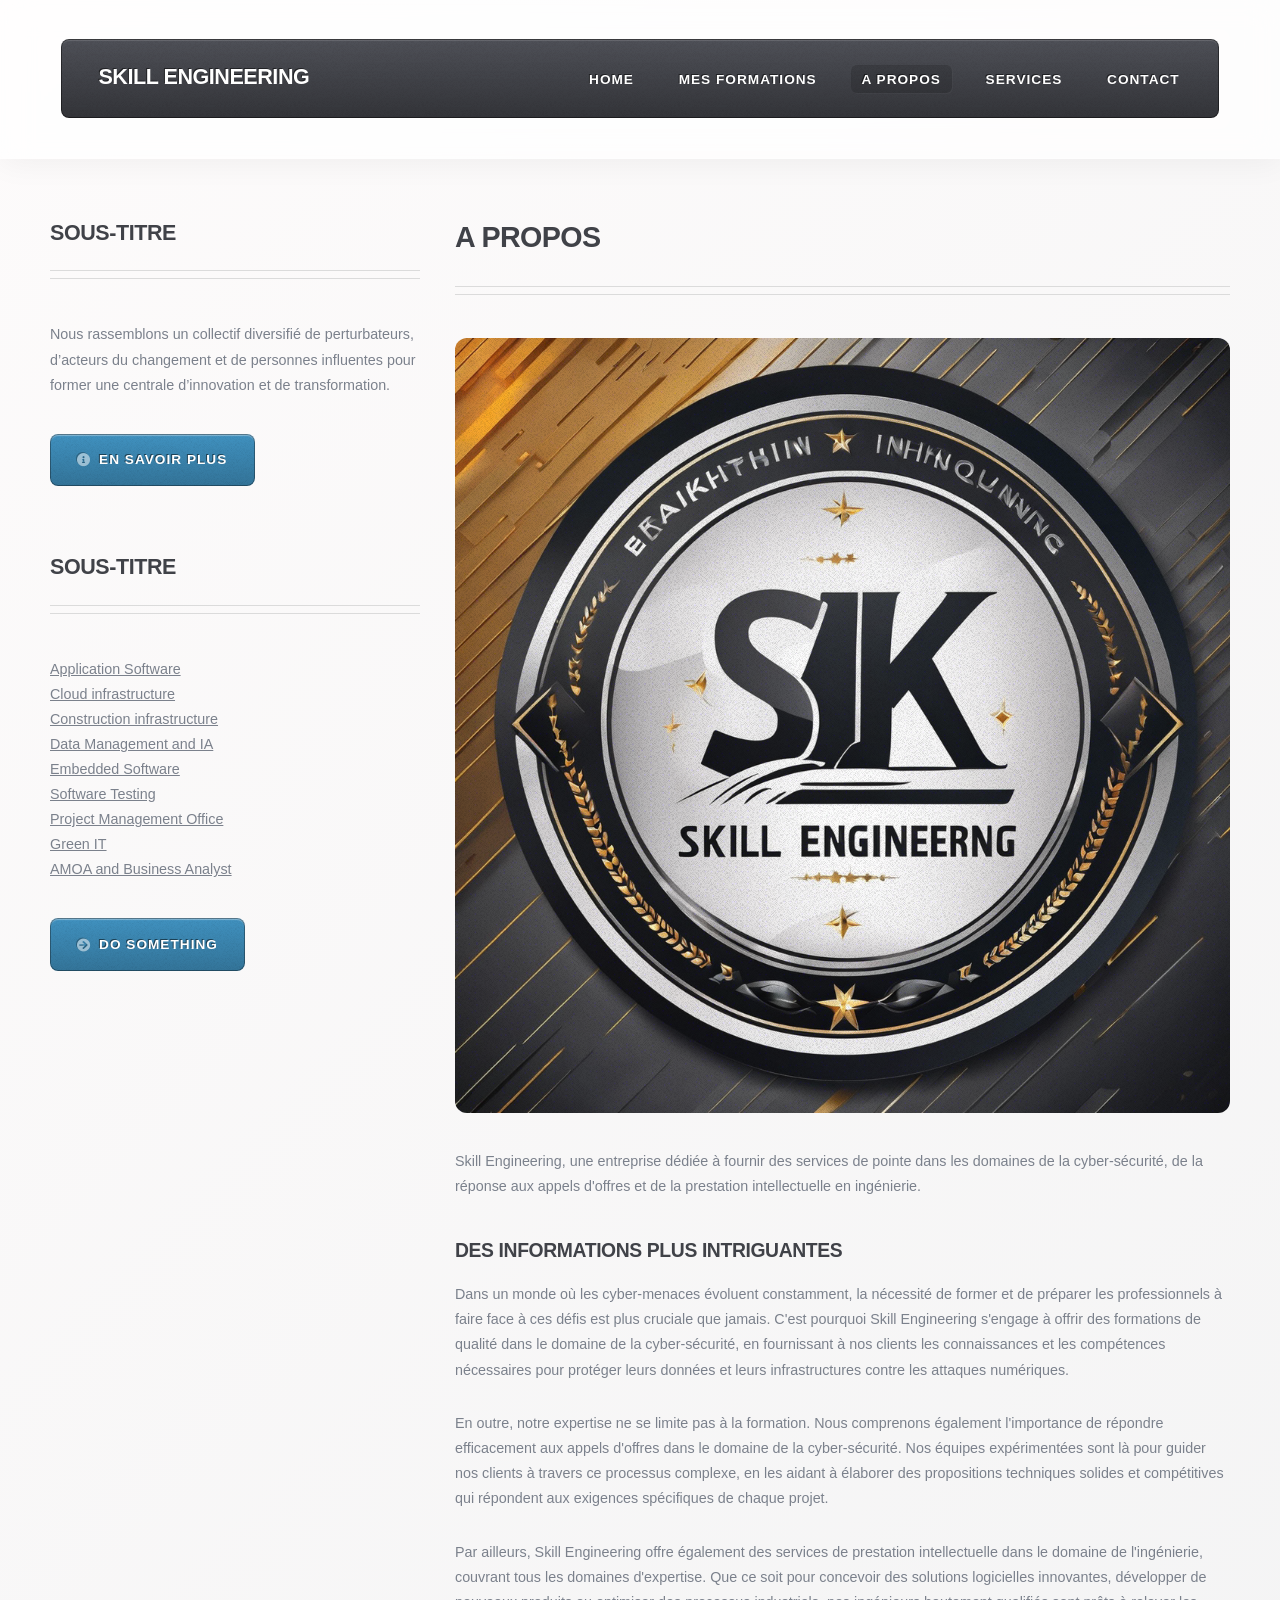
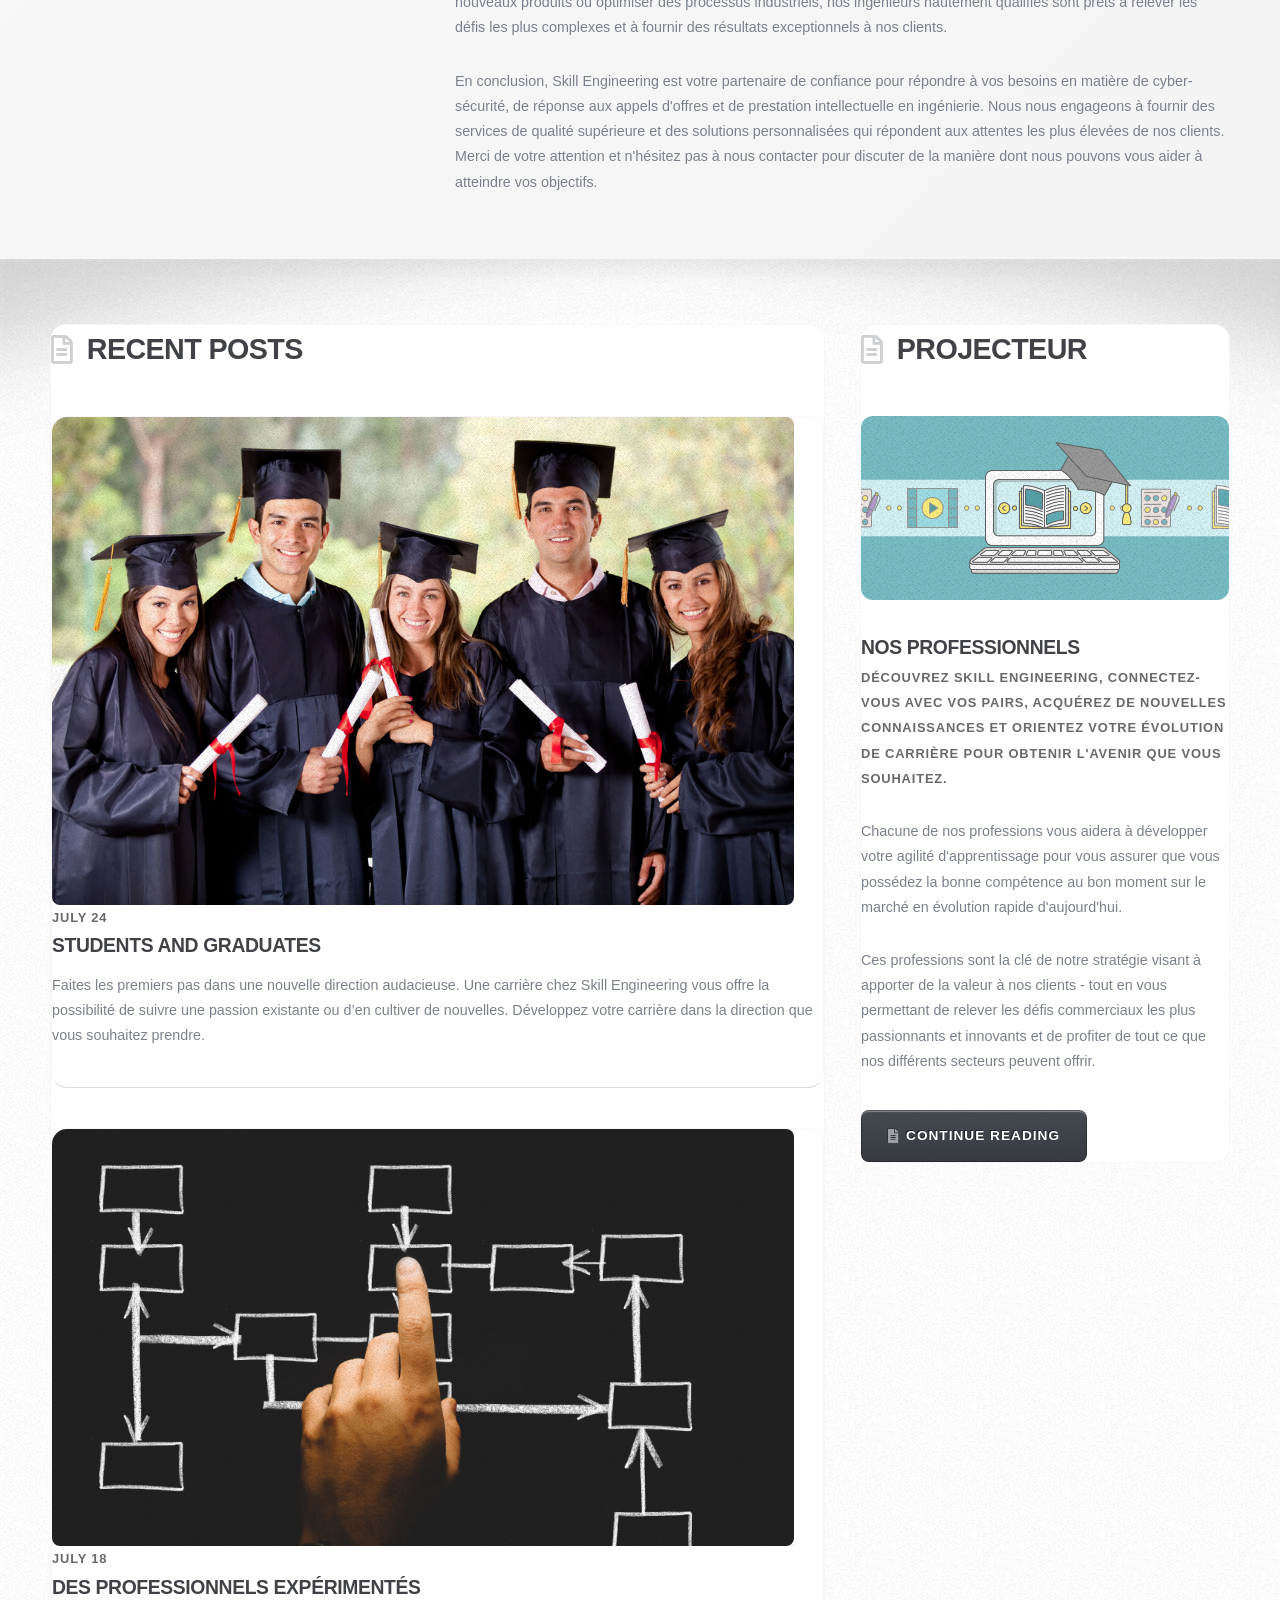
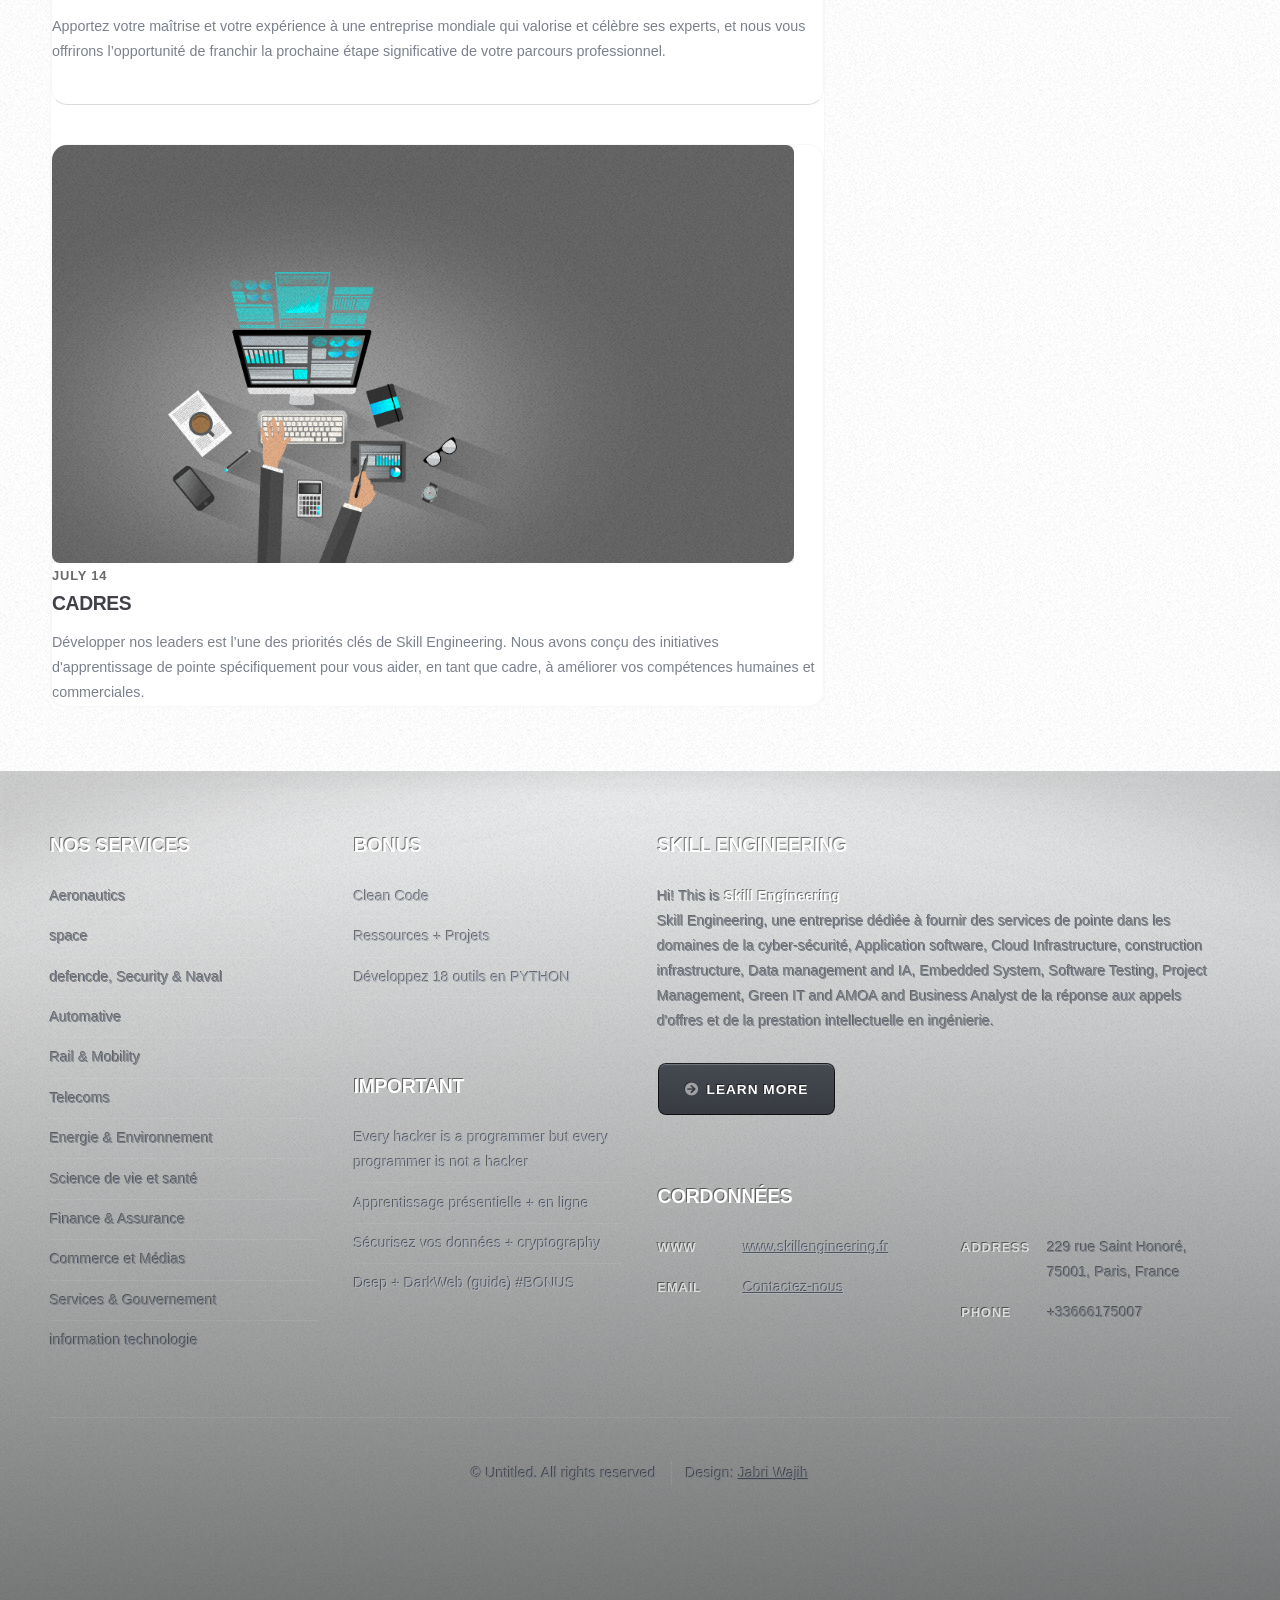
==== a-propos.html @ ad56460b "5 commit" ====
<!DOCTYPE HTML>
<!-- 
  ======================================================
  Developer: Wajih Jabri
  Copyright (c) 2026 Skill Engineering. All rights reserved.
  ======================================================
-->

<html>
	<head>
		<title>A propos</title>
		<meta charset="utf-8" />
		<meta name="viewport" content="width=device-width, initial-scale=1, user-scalable=no" />
		<link rel="stylesheet" href="assets/css/main.css" />
		<link rel="shortcut icon" href="./logo.ico" type="image/x-icon">
	</head>
	<body class="left-sidebar is-preload">
		<div id="page-wrapper">

			<!-- Header Wrapper -->
				<div id="header-wrapper">
					<div class="container">

						<!-- Header -->
							<header id="header">
								<div class="inner">

									<!-- Logo -->
										<h1><a href="index.html" id="logo">Skill Engineering</a></h1>

									<!-- Nav -->
										<nav id="nav">
											<ul>
												<li><a href="index.html">Home</a></li>
												<li>
													<a href="#">Mes Formations</a>
													<ul>
														<li><a href="#">AMOA &amp; Business Analyst	</a></li>
														<li><a href="#">Application Software </a></li>
														<li><a href="#">Cloud &amp; Infrastructure </a></li>
														<li><a href="#">Cybersecurity </a></li>
														<li><a href="#">Data Management &amp; IA </a></li>
														<li><a href="#">Embedded Software </a></li>
														<li><a href="#">Environment, Health and Safety </a></li>
														<li><a href="#">Green IT</a></li>
														<li><a href="#">ManuFacturing </a></li>
														<li><a href="#">Project Management Office</a></li>
														<li><a href="#">Quality Assurance</a></li>
														<li><a href="#">Software Testing &amp; AQ</a></li>
														<li><a href="#">Systems Engineering &amp; PDM</a></li>
														<li>
															<a href="#">Programming Languages</a>
															<ul>
																<li><a href="#">C, C++, C#</a></li>
																<li><a href="#">Python</a></li>
																<li><a href="#">MERN Full Stack</a></li>
																<li><a href="#">Angular + Spring Boot</a></li>
															</ul>
														</li>
													</ul>
												</li>
												<li class="current_page_item"><a href="a-propos.html">A propos</a></li>
												<li><a href="services.html">Services</a></li>
												<li><a href="contact.html">Contact</a></li>
											</ul>
										</nav>

								</div>
							</header>

					</div>
				</div>

			<!-- Main Wrapper -->
			<div id="main-wrapper">
				<div class="wrapper style2">
					<div class="inner">
						<div class="container">
							<div class="row">
								<div class="col-4 col-12-medium">
									<div id="sidebar">

										<!-- Sidebar -->

											<section>
												<header class="major">
													<h2>SOUS-TITRE</h2>
												</header>
												<p>Nous rassemblons un collectif diversifié de perturbateurs, d’acteurs du changement et de personnes influentes pour
													 former une centrale d’innovation et de transformation.</p>
												<footer>
													<a href="#" class="button icon solid fa-info-circle">En savoir plus</a>
												</footer>
											</section>

											<section>
												<header class="major">
													<h2>SOUS-TITRE</h2>
												</header>
												<ul class="style2">
													<li><a href="#">Application Software</a></li>
													<li><a href="#">Cloud infrastructure</a></li>
													<li><a href="#">Construction infrastructure</a></li>
													<li><a href="#">Data Management and IA</a></li>
													<li><a href="#">Embedded Software</a></li>
													<li><a href="#">Software Testing</a></li>
													<li><a href="#">Project Management Office</a></li>
													<li><a href="#">Green IT</a></li>
													<li><a href="#">AMOA and Business Analyst</a></li>
												</ul>
												<footer>
													<a href="#" class="button icon solid fa-arrow-circle-right">Do Something</a>
												</footer>
											</section>

									</div>
								</div>
								<div class="col-8 col-12-medium imp-medium">
									<div id="content">

										<!-- Content -->

											<article>
												<header class="major">
													<h2>A propos</h2>
												</header>

												<span class="image featured"><img src="images/logo.png" alt="" /></span>

												<p>
													Skill Engineering, une entreprise dédiée à fournir des services de pointe dans 
													les domaines de la cyber-sécurité, de la réponse aux appels d'offres et de la
													 prestation intellectuelle en ingénierie.
												</p>

												<h3>DES INFORMATIONS PLUS INTRIGUANTES</h3>
												<p>
													Dans un monde où les cyber-menaces évoluent constamment, la nécessité de former 
													et de préparer les professionnels à faire face à ces défis est plus cruciale 
													que jamais. C'est pourquoi Skill Engineering s'engage à offrir des formations 
													de qualité dans le domaine de la cyber-sécurité, en fournissant à nos clients 
													les connaissances et les compétences nécessaires pour protéger leurs données 
													et leurs infrastructures contre les attaques numériques.
												</p>

												<p>
													En outre, notre expertise ne se limite pas à la formation. Nous comprenons également
													l'importance de répondre efficacement aux appels d'offres dans le domaine de la
													cyber-sécurité. Nos équipes expérimentées sont là pour guider nos clients à travers
													ce processus complexe, en les aidant à élaborer des propositions techniques solides et 
													compétitives qui répondent aux exigences spécifiques de chaque projet.
												</p>

												<p>
													Par ailleurs, Skill Engineering offre également des services de prestation intellectuelle dans le domaine de l'ingénierie, 
													couvrant tous les domaines d'expertise. Que ce soit pour concevoir des solutions logicielles innovantes, 
													développer de nouveaux produits ou optimiser des processus industriels, nos ingénieurs hautement qualifiés sont prêts à relever 
													les défis les plus complexes et à fournir des résultats exceptionnels à nos clients.
												</p>

												<p>
													En conclusion, Skill Engineering est votre partenaire de confiance pour répondre à vos besoins en matière de cyber-sécurité,
													de réponse aux appels d'offres et de prestation intellectuelle en ingénierie. Nous nous engageons à fournir des services de
													qualité supérieure et des solutions personnalisées qui répondent aux attentes les plus élevées de nos clients.
													Merci de votre attention et n'hésitez pas à nous contacter pour discuter de la manière dont nous pouvons vous aider
													à atteindre vos objectifs.
												</p>
											</article>

									</div>
								</div>
							</div>
						</div>
					</div>
				</div>
				<div class="wrapper style3">
					<div class="inner">
						<div class="container">
							<div class="row">
								<div class="col-8 col-12-medium">

									<!-- Article list -->
										<section class="box article-list">
											<h2 class="icon fa-file-alt">Recent Posts</h2>

											<!-- Excerpt -->
												<article class="box excerpt">
													<a href="#" class="image left"><img src="images/8.jpeg" alt="students and graduates" /></a>
													<div>
														<header>
															<span class="date">July 24</span>
															<h3>students and graduates</h3>
														</header>
														<p>Faites les premiers pas dans une nouvelle direction audacieuse. Une carrière chez Skill Engineering vous offre
															 la possibilité de suivre une passion existante ou d’en cultiver de nouvelles. Développez votre carrière dans 
															 la direction que vous souhaitez prendre.</p>
													</div>
												</article>

											<!-- Excerpt -->
												<article class="box excerpt">
													<a href="#" class="image left"><img src="images/9.jpg" alt="Des professionnels expérimentés" /></a>
													<div>
														<header>
															<span class="date">July 18</span>
															<h3><a href="#">Des professionnels expérimentés</a></h3>
														</header>
														<p>Apportez votre maîtrise et votre expérience à une entreprise mondiale qui valorise et célèbre ses experts,
														 et nous vous offrirons l’opportunité de franchir la prochaine étape significative de votre parcours professionnel.</p>
													</div>
												</article>

											<!-- Excerpt -->
												<article class="box excerpt">
													<a href="#" class="image left"><img src="images/10.jpg" alt="cadres" /></a>
													<div>
														<header>
															<span class="date">July 14</span>
															<h3><a href="#">cadres</a></h3>
														</header>
														<p>
															Développer nos leaders est l’une des priorités clés de Skill Engineering. Nous avons conçu des initiatives 
															d'apprentissage de pointe spécifiquement pour vous aider, en tant que cadre, à améliorer vos compétences
															 humaines et commerciales.
														</p>
													</div>
												</article>

										</section>
								</div>
								<div class="col-4 col-12-medium">

									<!-- Spotlight -->
										<section class="box spotlight">
											<h2 class="icon fa-file-alt">PROJECTEUR</h2>
											<article>
												<a href="#" class="image featured"><img src="images/11.png" alt=""></a>
												<header>
													<h3>Nos professionnels</h3>
													<p>Découvrez Skill Engineering, connectez-vous avec vos pairs, acquérez de nouvelles connaissances 
														et orientez votre évolution de carrière pour obtenir l'avenir que vous souhaitez.</p>
												</header>
												<p>Chacune de nos professions vous aidera à développer votre agilité d'apprentissage pour vous assurer que vous
													 possédez la bonne compétence au bon moment sur le marché en évolution rapide d'aujourd'hui.</p>
												<p>Ces professions sont la clé de notre stratégie visant à apporter de la valeur à nos clients - tout en vous
													 permettant de relever les défis commerciaux les plus passionnants et innovants et de profiter
													  de tout ce que nos différents secteurs peuvent offrir.</p>
												<footer>
													<a href="acceuil.html" class="button alt icon solid fa-file-alt">Continue Reading</a>
												</footer>
											</article>
										</section>

								</div>
							</div>
						</div>
					</div>
				</div>
			</div>

			<!-- Footer Wrapper -->
			<div id="footer-wrapper">
				<footer id="footer" class="container">
					<div class="row">
						<div class="col-3 col-6-medium col-12-small">
	
							<!-- Links -->
								<section>
									<h2>Nos Services</h2>
									<ul class="divided">
										<li>Aeronautics</li>
										<li>space</li>
										<li>defencde, Security &amp; Naval</li>
										<li>Automative</li>
										<li>Rail &amp; Mobility</li>
										<li>Telecoms</li>
										<li>Energie &amp; Environnement</li>
										<li>Science de vie et santé </li>
										<li>Finance &amp; Assurance </li>
										<li>Commerce et Médias</li>
										<li>Services &amp; Gouvernement</li>
										<li>information technologie</li>
									</ul>
								</section>
	
						</div>
						<div class="col-3 col-6-medium col-12-small">
	
							<!-- Links -->
								<section>
									<h2>Bonus</h2>
									<ul class="divided">
										<li><a href="#">Clean Code </a></li>
										<li><a href="#">Ressources + Projets</a></li>
										<li><a href="#">Développez 18 outils en PYTHON </a></li>
										<li><a href="#"></a></li>
									</ul>
								</section>
	
							<!-- Links -->
								<section>
									<h2>Important </h2>
									<ul class="divided">
										<li><a href="#">Every hacker is a programmer but every programmer is not a hacker</a></li>
										<li><a href="#">Apprentissage présentielle + en ligne</a></li>
										<li><a href="#">Sécurisez vos données + cryptography</a></li>
										<li><a href="#">Deep + DarkWeb (guide) #BONUS</a></li>
									</ul>
								</section>
	
						</div>
						<div class="col-6 col-12-medium imp-medium">
	
							<!-- About -->
								<section>
									<h2><strong>Skill Engineering </strong></h2>
									<p>Hi! This is <strong>Skill Engineering</strong> <br>
										Skill Engineering, une entreprise dédiée à fournir des services de pointe dans les domaines de la cyber-sécurité, 
										Application software, Cloud Infrastructure, construction infrastructure, Data management and IA, Embedded System,
										 Software Testing, Project Management, Green IT and AMOA and Business Analyst  de la réponse aux appels d'offres et de la prestation intellectuelle en ingénierie.
									</p>
									<a href="#" class="button alt icon solid fa-arrow-circle-right">Learn More</a>
								</section>
	
							<!-- Contact -->
								<section>
									<h2>Cordonnées</h2>
									<div>
										<div class="row">
											<div class="col-6 col-12-small">
												<dl class="contact">
													<dt>WWW</dt>
													<dd><a href="#">www.skillengineering.fr</a></dd>
													<dt>Email</dt>
													<dd><a href="mailto:sez@skillengineering.fr">Contactez-nous</a></dd>
												</dl>
											</div>
											<div class="col-6 col-12-small">
												<dl class="contact">
													<dt>Address</dt>
													<dd>
														229 rue Saint Honoré,<br>
														75001, Paris, France<br />
													</dd>
													<dt>Phone</dt>
													<dd><a href="tel:+33666175007"></a>+33666175007</dd>
												</dl>
											</div>
										</div>
									</div>
								</section>
	
						</div>
						<div class="col-12">
							<div id="copyright">
								<ul class="menu">
									<li>&copy; Untitled. All rights reserved</li><li>Design: <a href="https://www.linkedin.com/in/wajih-jabri-053499273/">Jabri Wajih</a></li>
								</ul>
							</div>
						</div>
					</div>
				</footer>
			</div>
	
	</div>
	
	<!-- Scripts -->
		<script src="assets/js/jquery.min.js"></script>
		<script src="assets/js/jquery.dropotron.min.js"></script>
		<script src="assets/js/browser.min.js"></script>
		<script src="assets/js/breakpoints.min.js"></script>
		<script src="assets/js/util.js"></script>
		<script src="assets/js/main.js"></script>
	
		</body>
	</html>
---- assets/css/main.css ----
/*
  ======================================================
  Developer: Wajih Jabri
  Copyright (c) 2026 Skill Engineering. All rights reserved.
  ======================================================
*/
@import url("https://fonts.googleapis.com/css?family=Open+Sans:400,400italic,700,800");
@import url("fontawesome-all.min.css");



html, body, div, span, applet, object,
iframe, h1, h2, h3, h4, h5, h6, p, blockquote,
pre, a, abbr, acronym, address, big, cite,
code, del, dfn, em, img, ins, kbd, q, s, samp,
small, strike, strong, sub, sup, tt, var, b,
u, i, center, dl, dt, dd, ol, ul, li, fieldset,
form, label, legend, table, caption, tbody,
tfoot, thead, tr, th, td, article, aside,
canvas, details, embed, figure, figcaption,
footer, header, hgroup, menu, nav, output, ruby,
section, summary, time, mark, audio, video {
	margin: 0;
	padding: 0;
	border: 0;
	font-size: 100%;
	font: inherit;
	vertical-align: baseline;}

article, aside, details, figcaption, figure,
footer, header, hgroup, menu, nav, section {
	display: block;}

body {
	line-height: 1;
}

ol, ul {
	list-style: none;
}

blockquote, q {
	quotes: none;
}

	blockquote:before, blockquote:after, q:before, q:after {
		content: '';
		content: none;
	}

table {
	border-collapse: collapse;
	border-spacing: 0;
}

body {
	-webkit-text-size-adjust: none;
}

mark {
	background-color: transparent;
	color: inherit;
}

input::-moz-focus-inner {
	border: 0;
	padding: 0;
}

input, select, textarea {
	-moz-appearance: none;
	-webkit-appearance: none;
	-ms-appearance: none;
	appearance: none;
}

/* Basic */

	html {
		box-sizing: border-box;
	}

	*, *:before, *:after {
		box-sizing: inherit;
	}

	@-ms-viewport {
		width: device-width;
	}

	body {
		background: #303238 url("images/bg01.png");
	}

		body.is-preload * {
			-moz-transition: none !important;
			-webkit-transition: none !important;
			-ms-transition: none !important;
			transition: none !important;
			-moz-animation: none !important;
			-webkit-animation: none !important;
			-ms-animation: none !important;
			animation: none !important;
		}

	body, input, select, textarea {
		font-family: 'Open Sans', sans-serif;
		color: #7b818c;
		font-weight: 400;
		font-size: 11pt;
		line-height: 1.85em;
	}

	a {
		color: inherit;
		text-decoration: underline;
	}

		a:hover {
			text-decoration: none;
		}

	h1, h2, h3, h4, h5, h6 {
		text-transform: uppercase;
		font-weight: 800;
		letter-spacing: 0.04em;
		color: #404248;
		margin: 0 0 1em 0;
	}

	h1 a, h2 a, h3 a, h4 a, h5 a, h6 a {
		color: inherit;
		text-decoration: none;
		outline: 0;
	}

	h2 {
		font-size: 2em;
		margin: 0 0 1.5em 0;
		line-height: 1em;
	}

		h2.icon {
			line-height: 48px;
		}

			h2.icon:before {
				position: relative;
				top: 0.05em;
				margin-right: 0.5em;
				opacity: 0.25;
			}

	h3 {
		font-size: 1.35em;
		margin-top: 2em;
	}

	b, strong {
		color: #404248;
		font-weight: 700;
	}

	i, em {
		font-style: italic;
	}

	br.clear {
		clear: both;
	}

	sub {
		position: relative;
		top: 0.5em;
		font-size: 0.8em;
	}

	sup {
		position: relative;
		top: -0.5em;
		font-size: 0.8em;
	}

	hr {
		border: 0;
		border-top: solid 1px #ddd;
	}

	blockquote {
		border-left: solid 0.5em #ddd;
		padding: 1em 0 1em 2em;
		font-style: italic;
	}

	p, ul, ol, dl, table {
		margin-bottom: 2em;
	}

	.date {
		display: block;
		text-transform: uppercase;
		font-weight: 700;
		letter-spacing: 0.065em;
		font-size: 0.9em;
		color: #696969;
		margin: 0 0 0.25em 0;
	}

/* Container */

	.container {
		margin: 0 auto;
		max-width: calc(100% - 100px);
		width: 1200px;
	}

		@media screen and (max-width: 1280px) {

			.container {
				width: 100%;
			}

		}

		@media screen and (max-width: 980px) {

			.container {
				width: 100%;
			}

		}

		@media screen and (max-width: 736px) {

			.container {
				width: 100%;
				max-width: 100%;
			}

		}

/* Row */

	.row {
		display: flex;
		flex-wrap: wrap;
		box-sizing: border-box;
		align-items: stretch;
	}

		.row > * {
			box-sizing: border-box;
		}

		.row.gtr-uniform > * > :last-child {
			margin-bottom: 0;
		}

		.row.aln-left {
			justify-content: flex-start;
		}

		.row.aln-center {
			justify-content: center;
		}

		.row.aln-right {
			justify-content: flex-end;
		}

		.row.aln-top {
			align-items: flex-start;
		}

		.row.aln-middle {
			align-items: center;
		}

		.row.aln-bottom {
			align-items: flex-end;
		}

		.row > .imp {
			order: -1;
		}

		.row > .col-1 {
			width: 8.33333%;
		}

		.row > .off-1 {
			margin-left: 8.33333%;
		}

		.row > .col-2 {
			width: 16.66667%;
		}

		.row > .off-2 {
			margin-left: 16.66667%;
		}

		.row > .col-3 {
			width: 25%;
		}

		.row > .off-3 {
			margin-left: 25%;
		}

		.row > .col-4 {
			width: 33.33333%;
		}

		.row > .off-4 {
			margin-left: 33.33333%;
		}

		.row > .col-5 {
			width: 41.66667%;
		}

		.row > .off-5 {
			margin-left: 41.66667%;
		}

		.row > .col-6 {
			width: 50%;
		}

		.row > .off-6 {
			margin-left: 50%;
		}

		.row > .col-7 {
			width: 58.33333%;
		}

		.row > .off-7 {
			margin-left: 58.33333%;
		}

		.row > .col-8 {
			width: 66.66667%;
		}

		.row > .off-8 {
			margin-left: 66.66667%;
		}

		.row > .col-9 {
			width: 75%;
		}

		.row > .off-9 {
			margin-left: 75%;
		}

		.row > .col-10 {
			width: 83.33333%;
		}

		.row > .off-10 {
			margin-left: 83.33333%;
		}

		.row > .col-11 {
			width: 91.66667%;
		}

		.row > .off-11 {
			margin-left: 91.66667%;
		}

		.row > .col-12 {
			width: 100%;
		}

		.row > .off-12 {
			margin-left: 100%;
		}

		.row.gtr-0 {
			margin-top: 0px;
			margin-left: 0px;
		}

			.row.gtr-0 > * {
				padding: 0px 0 0 0px;
			}

			.row.gtr-0.gtr-uniform {
				margin-top: 0px;
			}

				.row.gtr-0.gtr-uniform > * {
					padding-top: 0px;
				}

		.row.gtr-25 {
			margin-top: -12.5px;
			margin-left: -12.5px;
		}

			.row.gtr-25 > * {
				padding: 12.5px 0 0 12.5px;
			}

			.row.gtr-25.gtr-uniform {
				margin-top: -12.5px;
			}

				.row.gtr-25.gtr-uniform > * {
					padding-top: 12.5px;
				}

		.row.gtr-50 {
			margin-top: -25px;
			margin-left: -25px;
		}

			.row.gtr-50 > * {
				padding: 25px 0 0 25px;
			}

			.row.gtr-50.gtr-uniform {
				margin-top: -25px;
			}

				.row.gtr-50.gtr-uniform > * {
					padding-top: 25px;
				}

		.row {
			margin-top: -50px;
			margin-left: -50px;
		}

			.row > * {
				padding: 50px 0 0 50px;
			}

			.row.gtr-uniform {
				margin-top: -50px;
			}

				.row.gtr-uniform > * {
					padding-top: 50px;
				}

		.row.gtr-150 {
			margin-top: -75px;
			margin-left: -75px;
		}

			.row.gtr-150 > * {
				padding: 75px 0 0 75px;
			}

			.row.gtr-150.gtr-uniform {
				margin-top: -75px;
			}

				.row.gtr-150.gtr-uniform > * {
					padding-top: 75px;
				}

		.row.gtr-200 {
			margin-top: -100px;
			margin-left: -100px;
		}

			.row.gtr-200 > * {
				padding: 100px 0 0 100px;
			}

			.row.gtr-200.gtr-uniform {
				margin-top: -100px;
			}

				.row.gtr-200.gtr-uniform > * {
					padding-top: 100px;
				}

		@media screen and (max-width: 1280px) {

			.row {
				display: flex;
				flex-wrap: wrap;
				box-sizing: border-box;
				align-items: stretch;
			}

				.row > * {
					box-sizing: border-box;
				}

				.row.gtr-uniform > * > :last-child {
					margin-bottom: 0;
				}

				.row.aln-left {
					justify-content: flex-start;
				}

				.row.aln-center {
					justify-content: center;
				}

				.row.aln-right {
					justify-content: flex-end;
				}

				.row.aln-top {
					align-items: flex-start;
				}

				.row.aln-middle {
					align-items: center;
				}

				.row.aln-bottom {
					align-items: flex-end;
				}

				.row > .imp-large {
					order: -1;
				}

				.row > .col-1-large {
					width: 8.33333%;
				}

				.row > .off-1-large {
					margin-left: 8.33333%;
				}

				.row > .col-2-large {
					width: 16.66667%;
				}

				.row > .off-2-large {
					margin-left: 16.66667%;
				}

				.row > .col-3-large {
					width: 25%;
				}

				.row > .off-3-large {
					margin-left: 25%;
				}

				.row > .col-4-large {
					width: 33.33333%;
				}

				.row > .off-4-large {
					margin-left: 33.33333%;
				}

				.row > .col-5-large {
					width: 41.66667%;
				}

				.row > .off-5-large {
					margin-left: 41.66667%;
				}

				.row > .col-6-large {
					width: 50%;
				}

				.row > .off-6-large {
					margin-left: 50%;
				}

				.row > .col-7-large {
					width: 58.33333%;
				}

				.row > .off-7-large {
					margin-left: 58.33333%;
				}

				.row > .col-8-large {
					width: 66.66667%;
				}

				.row > .off-8-large {
					margin-left: 66.66667%;
				}

				.row > .col-9-large {
					width: 75%;
				}

				.row > .off-9-large {
					margin-left: 75%;
				}

				.row > .col-10-large {
					width: 83.33333%;
				}

				.row > .off-10-large {
					margin-left: 83.33333%;
				}

				.row > .col-11-large {
					width: 91.66667%;
				}

				.row > .off-11-large {
					margin-left: 91.66667%;
				}

				.row > .col-12-large {
					width: 100%;
				}

				.row > .off-12-large {
					margin-left: 100%;
				}

				.row.gtr-0 {
					margin-top: 0px;
					margin-left: 0px;
				}

					.row.gtr-0 > * {
						padding: 0px 0 0 0px;
					}

					.row.gtr-0.gtr-uniform {
						margin-top: 0px;
					}

						.row.gtr-0.gtr-uniform > * {
							padding-top: 0px;
						}

				.row.gtr-25 {
					margin-top: -8.75px;
					margin-left: -8.75px;
				}

					.row.gtr-25 > * {
						padding: 8.75px 0 0 8.75px;
					}

					.row.gtr-25.gtr-uniform {
						margin-top: -8.75px;
					}

						.row.gtr-25.gtr-uniform > * {
							padding-top: 8.75px;
						}

				.row.gtr-50 {
					margin-top: -17.5px;
					margin-left: -17.5px;
				}

					.row.gtr-50 > * {
						padding: 17.5px 0 0 17.5px;
					}

					.row.gtr-50.gtr-uniform {
						margin-top: -17.5px;
					}

						.row.gtr-50.gtr-uniform > * {
							padding-top: 17.5px;
						}

				.row {
					margin-top: -35px;
					margin-left: -35px;
				}

					.row > * {
						padding: 35px 0 0 35px;
					}

					.row.gtr-uniform {
						margin-top: -35px;
					}

						.row.gtr-uniform > * {
							padding-top: 35px;
						}

				.row.gtr-150 {
					margin-top: -52.5px;
					margin-left: -52.5px;
				}

					.row.gtr-150 > * {
						padding: 52.5px 0 0 52.5px;
					}

					.row.gtr-150.gtr-uniform {
						margin-top: -52.5px;
					}

						.row.gtr-150.gtr-uniform > * {
							padding-top: 52.5px;
						}

				.row.gtr-200 {
					margin-top: -70px;
					margin-left: -70px;
				}

					.row.gtr-200 > * {
						padding: 70px 0 0 70px;
					}

					.row.gtr-200.gtr-uniform {
						margin-top: -70px;
					}

						.row.gtr-200.gtr-uniform > * {
							padding-top: 70px;
						}

		}

		@media screen and (max-width: 980px) {

			.row {
				display: flex;
				flex-wrap: wrap;
				box-sizing: border-box;
				align-items: stretch;
			}

				.row > * {
					box-sizing: border-box;
				}

				.row.gtr-uniform > * > :last-child {
					margin-bottom: 0;
				}

				.row.aln-left {
					justify-content: flex-start;
				}

				.row.aln-center {
					justify-content: center;
				}

				.row.aln-right {
					justify-content: flex-end;
				}

				.row.aln-top {
					align-items: flex-start;
				}

				.row.aln-middle {
					align-items: center;
				}

				.row.aln-bottom {
					align-items: flex-end;
				}

				.row > .imp-medium {
					order: -1;
				}

				.row > .col-1-medium {
					width: 8.33333%;
				}

				.row > .off-1-medium {
					margin-left: 8.33333%;
				}

				.row > .col-2-medium {
					width: 16.66667%;
				}

				.row > .off-2-medium {
					margin-left: 16.66667%;
				}

				.row > .col-3-medium {
					width: 25%;
				}

				.row > .off-3-medium {
					margin-left: 25%;
				}

				.row > .col-4-medium {
					width: 33.33333%;
				}

				.row > .off-4-medium {
					margin-left: 33.33333%;
				}

				.row > .col-5-medium {
					width: 41.66667%;
				}

				.row > .off-5-medium {
					margin-left: 41.66667%;
				}

				.row > .col-6-medium {
					width: 50%;
				}

				.row > .off-6-medium {
					margin-left: 50%;
				}

				.row > .col-7-medium {
					width: 58.33333%;
				}

				.row > .off-7-medium {
					margin-left: 58.33333%;
				}

				.row > .col-8-medium {
					width: 66.66667%;
				}

				.row > .off-8-medium {
					margin-left: 66.66667%;
				}

				.row > .col-9-medium {
					width: 75%;
				}

				.row > .off-9-medium {
					margin-left: 75%;
				}

				.row > .col-10-medium {
					width: 83.33333%;
				}

				.row > .off-10-medium {
					margin-left: 83.33333%;
				}

				.row > .col-11-medium {
					width: 91.66667%;
				}

				.row > .off-11-medium {
					margin-left: 91.66667%;
				}

				.row > .col-12-medium {
					width: 100%;
				}

				.row > .off-12-medium {
					margin-left: 100%;
				}

				.row.gtr-0 {
					margin-top: 0px;
					margin-left: 0px;
				}

					.row.gtr-0 > * {
						padding: 0px 0 0 0px;
					}

					.row.gtr-0.gtr-uniform {
						margin-top: 0px;
					}

						.row.gtr-0.gtr-uniform > * {
							padding-top: 0px;
						}

				.row.gtr-25 {
					margin-top: -12.5px;
					margin-left: -12.5px;
				}

					.row.gtr-25 > * {
						padding: 12.5px 0 0 12.5px;
					}

					.row.gtr-25.gtr-uniform {
						margin-top: -12.5px;
					}

						.row.gtr-25.gtr-uniform > * {
							padding-top: 12.5px;
						}

				.row.gtr-50 {
					margin-top: -25px;
					margin-left: -25px;
				}

					.row.gtr-50 > * {
						padding: 25px 0 0 25px;
					}

					.row.gtr-50.gtr-uniform {
						margin-top: -25px;
					}

						.row.gtr-50.gtr-uniform > * {
							padding-top: 25px;
						}

				.row {
					margin-top: -50px;
					margin-left: -50px;
				}

					.row > * {
						padding: 50px 0 0 50px;
					}

					.row.gtr-uniform {
						margin-top: -50px;
					}

						.row.gtr-uniform > * {
							padding-top: 50px;
						}

				.row.gtr-150 {
					margin-top: -75px;
					margin-left: -75px;
				}

					.row.gtr-150 > * {
						padding: 75px 0 0 75px;
					}

					.row.gtr-150.gtr-uniform {
						margin-top: -75px;
					}

						.row.gtr-150.gtr-uniform > * {
							padding-top: 75px;
						}

				.row.gtr-200 {
					margin-top: -100px;
					margin-left: -100px;
				}

					.row.gtr-200 > * {
						padding: 100px 0 0 100px;
					}

					.row.gtr-200.gtr-uniform {
						margin-top: -100px;
					}

						.row.gtr-200.gtr-uniform > * {
							padding-top: 100px;
						}

		}

		@media screen and (max-width: 736px) {

			.row {
				display: flex;
				flex-wrap: wrap;
				box-sizing: border-box;
				align-items: stretch;
			}

				.row > * {
					box-sizing: border-box;
				}

				.row.gtr-uniform > * > :last-child {
					margin-bottom: 0;
				}

				.row.aln-left {
					justify-content: flex-start;
				}

				.row.aln-center {
					justify-content: center;
				}

				.row.aln-right {
					justify-content: flex-end;
				}

				.row.aln-top {
					align-items: flex-start;
				}

				.row.aln-middle {
					align-items: center;
				}

				.row.aln-bottom {
					align-items: flex-end;
				}

				.row > .imp-small {
					order: -1;
				}

				.row > .col-1-small {
					width: 8.33333%;
				}

				.row > .off-1-small {
					margin-left: 8.33333%;
				}

				.row > .col-2-small {
					width: 16.66667%;
				}

				.row > .off-2-small {
					margin-left: 16.66667%;
				}

				.row > .col-3-small {
					width: 25%;
				}

				.row > .off-3-small {
					margin-left: 25%;
				}

				.row > .col-4-small {
					width: 33.33333%;
				}

				.row > .off-4-small {
					margin-left: 33.33333%;
				}

				.row > .col-5-small {
					width: 41.66667%;
				}

				.row > .off-5-small {
					margin-left: 41.66667%;
				}

				.row > .col-6-small {
					width: 50%;
				}

				.row > .off-6-small {
					margin-left: 50%;
				}

				.row > .col-7-small {
					width: 58.33333%;
				}

				.row > .off-7-small {
					margin-left: 58.33333%;
				}

				.row > .col-8-small {
					width: 66.66667%;
				}

				.row > .off-8-small {
					margin-left: 66.66667%;
				}

				.row > .col-9-small {
					width: 75%;
				}

				.row > .off-9-small {
					margin-left: 75%;
				}

				.row > .col-10-small {
					width: 83.33333%;
				}

				.row > .off-10-small {
					margin-left: 83.33333%;
				}

				.row > .col-11-small {
					width: 91.66667%;
				}

				.row > .off-11-small {
					margin-left: 91.66667%;
				}

				.row > .col-12-small {
					width: 100%;
				}

				.row > .off-12-small {
					margin-left: 100%;
				}

				.row.gtr-0 {
					margin-top: 0px;
					margin-left: 0px;
				}

					.row.gtr-0 > * {
						padding: 0px 0 0 0px;
					}

					.row.gtr-0.gtr-uniform {
						margin-top: 0px;
					}

						.row.gtr-0.gtr-uniform > * {
							padding-top: 0px;
						}

				.row.gtr-25 {
					margin-top: -2.5px;
					margin-left: -2.5px;
				}

					.row.gtr-25 > * {
						padding: 2.5px 0 0 2.5px;
					}

					.row.gtr-25.gtr-uniform {
						margin-top: -2.5px;
					}

						.row.gtr-25.gtr-uniform > * {
							padding-top: 2.5px;
						}

				.row.gtr-50 {
					margin-top: -5px;
					margin-left: -5px;
				}

					.row.gtr-50 > * {
						padding: 5px 0 0 5px;
					}

					.row.gtr-50.gtr-uniform {
						margin-top: -5px;
					}

						.row.gtr-50.gtr-uniform > * {
							padding-top: 5px;
						}

				.row {
					margin-top: -10px;
					margin-left: -10px;
				}

					.row > * {
						padding: 10px 0 0 10px;
					}

					.row.gtr-uniform {
						margin-top: -10px;
					}

						.row.gtr-uniform > * {
							padding-top: 10px;
						}

				.row.gtr-150 {
					margin-top: -15px;
					margin-left: -15px;
				}

					.row.gtr-150 > * {
						padding: 15px 0 0 15px;
					}

					.row.gtr-150.gtr-uniform {
						margin-top: -15px;
					}

						.row.gtr-150.gtr-uniform > * {
							padding-top: 15px;
						}

				.row.gtr-200 {
					margin-top: -20px;
					margin-left: -20px;
				}

					.row.gtr-200 > * {
						padding: 20px 0 0 20px;
					}

					.row.gtr-200.gtr-uniform {
						margin-top: -20px;
					}

						.row.gtr-200.gtr-uniform > * {
							padding-top: 20px;
						}

		}

/* Section/Article */

	section, article {
		margin-bottom: 5em;
	}

	section > :last-child,
	article > :last-child,
	section:last-child,
	article:last-child {
		margin-bottom: 0;
	}

	header {
		margin: 0 0 2em 0;
	}

		header h2, header h3 {
			margin: 0 0 0.25em 0;
		}

		header p {
			display: block;
			text-transform: uppercase;
			font-weight: 700;
			letter-spacing: 0.065em;
			font-size: 0.9em;
			color: #696969;
			margin: 0;
		}

			header p strong {
				color: #404248;
				font-weight: 800;
			}

	footer {
		margin: 2.5em 0 0 0;
	}

	header.major {
		border-bottom: solid 1px #dbdbdb;
		margin: 0 0 3em 0;
	}

		header.major:after {
			content: '';
			display: block;
			border-top: solid 1px #dbdbdb;
			height: 8px;
		}

		header.major h2, header.major h3 {
			margin: 0 0 1.2em 0;
		}

		header.major p {
			margin: 0 0 1.5em 0;
			position: relative;
			top: -1em;
		}

/* Forms */

	form label {
		display: block;
		text-transform: uppercase;
		font-weight: 800;
		letter-spacing: 0.04em;
		color: #404248;
		margin: 0 0 1em 0;
		font-size: 0.8em;
	}

	form input[type="text"],
	form input[type="email"],
	form input[type="password"],
	form select,
	form textarea {
		-webkit-appearance: none;
		appearance: none;
		display: block;
		width: 100%;
		border-radius: 8px;
		border: solid 1px #eee;
	}

	form input[type="text"]:focus,
	form input[type="email"]:focus,
	form input[type="password"]:focus,
	form select:focus,
	form textarea:focus {
		box-shadow: 0 0 2px 1px #4091bf;
	}

	form input[type="text"],
	form input[type="email"],
	form input[type="password"] {
		line-height: 3em;
		padding: 0 1em;
	}

	form select {
		line-height: 3em;
		padding: 0 1em;
	}

	form textarea {
		min-height: 9em;
		padding: 1em;
	}

	form ::-webkit-input-placeholder,
	form :-moz-placeholder,
	form ::-moz-placeholder,
	form :-ms-input-placeholder {
		color: #555 !important;
	}

	form ::-moz-focus-inner {
		border: 0;
	}

/* Tables */

	table {
		width: 100%;
	}

		table.default {
			width: 100%;
		}

			table.default tr {
				border-top: solid 1px #eee;
			}

				table.default tr:first-child {
					border-top: 0;
				}

			table.default td {
				padding: 0.5em 1em 0.5em 1em;
			}

			table.default th {
				text-align: left;
				padding: 0.5em 1em 0.5em 1em;
				text-transform: uppercase;
				font-weight: 800;
				letter-spacing: 0.04em;
				margin: 0 0 1em 0;
				font-size: 0.8em;
			}

			table.default thead {
				background: #404248;
				color: #fff;
			}

/* Image */

	.image {
		position: relative;
		display: inline-block;
	}

		.image img {
			display: block;
			width: 100%;
			border-radius: 8px;
		}

		.image:before {
			content: '';
			display: block;
			position: absolute;
			left: 0;
			top: 0;
			background: url("images/bg01.png");
			width: 100%;
			height: 100%;
			opacity: 0.75;
		}

		.image.fit {
			display: block;
			width: 100%;
		}

		.image.featured {
			display: block;
			width: 100%;
			margin: 0 0 2.5em 0;
		}

		.image.left {
			float: left;
			margin: 0 2em 2em 0;
		}

		.image.centered {
			display: block;
			margin: 0 0 2.5em 0;
		}

			.image.centered img {
				margin: 0 auto;
				width: auto;
			}

/* Button */

	input[type="button"],
	input[type="submit"],
	input[type="reset"],
	button,
	.button {
		background-image: -moz-linear-gradient(top, rgba(0, 0, 0, 0), rgba(0, 0, 0, 0.2)), url("images/bg02.png");
		background-image: -webkit-linear-gradient(top, rgba(0, 0, 0, 0), rgba(0, 0, 0, 0.2)), url("images/bg02.png");
		background-image: -ms-linear-gradient(top, rgba(0, 0, 0, 0), rgba(0, 0, 0, 0.2)), url("images/bg02.png");
		background-image: linear-gradient(top, rgba(0, 0, 0, 0), rgba(0, 0, 0, 0.2)), url("images/bg02.png");
		-moz-transition: background-color 0.2s ease-in-out;
		-webkit-transition: background-color 0.2s ease-in-out;
		-ms-transition: background-color 0.2s ease-in-out;
		transition: background-color 0.2s ease-in-out;
		-webkit-appearance: none;
		appearance: none;
		position: relative;
		display: inline-block;
		background-color: #4091bf;
		border-radius: 8px;
		box-shadow: inset 0px 0px 0px 1px rgba(0, 0, 0, 0.35), inset 0px 2px 1px 0px rgba(255, 255, 255, 0.35);
		text-shadow: -1px -1px 0 rgba(0, 0, 0, 0.5);
		color: #fff !important;
		text-decoration: none;
		text-transform: uppercase;
		font-weight: 800;
		font-size: 0.95em;
		letter-spacing: 0.075em;
		padding: 1em 2em;
		outline: 0;
		border: 0;
		white-space: nowrap;
		cursor: pointer;
	}

		input[type="button"].icon:before,
		input[type="submit"].icon:before,
		input[type="reset"].icon:before,
		button.icon:before,
		.button.icon:before {
			opacity: 0.5;
			margin-right: 0.5em;
			position: relative;
			top: 0.05em;
		}

		input[type="button"]:hover,
		input[type="submit"]:hover,
		input[type="reset"]:hover,
		button:hover,
		.button:hover {
			background-color: #50a1cf;
		}

		input[type="button"]:active,
		input[type="submit"]:active,
		input[type="reset"]:active,
		button:active,
		.button:active {
			background-color: #3081af;
		}

		input[type="button"].medium,
		input[type="submit"].medium,
		input[type="reset"].medium,
		button.medium,
		.button.medium {
			font-size: 1.25em;
			padding: 1em 2.25em;
		}

		input[type="button"].large,
		input[type="submit"].large,
		input[type="reset"].large,
		button.large,
		.button.large {
			font-size: 1.5em;
			padding: 1em 2.25em;
		}

		input[type="button"].alt,
		input[type="submit"].alt,
		input[type="reset"].alt,
		button.alt,
		.button.alt {
			background-color: #464a52;
		}

			input[type="button"].alt:hover,
			input[type="submit"].alt:hover,
			input[type="reset"].alt:hover,
			button.alt:hover,
			.button.alt:hover {
				background-color: #565a62;
			}

			input[type="button"].alt:active,
			input[type="submit"].alt:active,
			input[type="reset"].alt:active,
			button.alt:active,
			.button.alt:active {
				background-color: #363a42;
			}

/* List */

	dl.contact dt {
		display: block;
		text-transform: uppercase;
		font-weight: 700;
		letter-spacing: 0.065em;
		font-size: 0.9em;
		color: #696969;
		float: left;
		width: 6em;
	}

	dl.contact dd {
		margin: 0 0 1em 6em;
	}

	ul.default {
		list-style: disc;
		padding-left: 1em;
	}

		ul.default li {
			padding-left: 0.5em;
		}

	ul.actions li {
		display: inline-block;
		padding: 0 0 0 0.25em;
		margin: 0 0 0 0.25em;
	}

		ul.actions li:first-child {
			margin-left: 0;
			padding-left: 0;
		}

	ul.menu li {
		border-left: solid 1px #eee;
		display: inline-block;
		padding: 0 0 0 1em;
		margin: 0 0 0 1em;
	}

		ul.menu li:first-child {
			border-left: 0;
			margin-left: 0;
			padding-left: 0;
		}

	ul.divided li {
		border-top: solid 1px #eee;
		padding: 0.5em 0 0 0;
		margin: 0.5em 0 0 0;
	}

		ul.divided li:first-child {
			border-top: 0 !important;
			padding-top: 0 !important;
			margin-top: 0 !important;
		}

	ol.default {
		list-style: decimal;
		padding-left: 1.25em;
	}

		ol.default li {
			padding-left: 0.25em;
		}

/* Box */

	.box.excerpt {
		position: relative;
		overflow: hidden;
	}

		.box.excerpt header {
			margin: 0 0 1em 0;
		}

		.box.excerpt .image, .box.excerpt p {
			margin-bottom: 0;
		}

	.box.feature1 {
		text-align: center;
	}

		.box.feature1 header {
			margin-bottom: 3em;
		}

			.box.feature1 header.first h2 {
				font-size: 2.5em;
			}

			.box.feature1 header.first p {
				font-size: 1.2em;
			}

			.box.feature1 header.second {
				position: relative;
				display: inline-block;
				text-align: left;
				margin: 0 auto;
				white-space: nowrap;
				left: 24px;
			}

				.box.feature1 header.second p {
					line-height: 1em;
				}

				.box.feature1 header.second:before {
					font-size: 48px;
					position: absolute;
					right: 100%;
					margin-right: 18px;
					opacity: 0.5;
					bottom: -4px;
				}

	.box.feature2 {
		text-align: center;
	}

	.box.article-list article {
		border-bottom: solid 1px #dbdbdb;
		margin: 0 0 2.75em 0;
		padding: 0 0 2.75em 0;
	}

		.box.article-list article:last-child {
			border-bottom: 0;
			margin-bottom: 0;
			padding-bottom: 0;
		}

/* Icons */

	.icon {
		text-decoration: none;
		text-decoration: none;
	}

		.icon:before {
			-moz-osx-font-smoothing: grayscale;
			-webkit-font-smoothing: antialiased;
			display: inline-block;
			font-style: normal;
			font-variant: normal;
			text-rendering: auto;
			line-height: 1;
			text-transform: none !important;
			font-family: 'Font Awesome 5 Free';
			font-weight: 400;
		}

		.icon.solid:before {
			font-weight: 900;
		}

		.icon.brands:before {
			font-family: 'Font Awesome 5 Brands';
		}

		.icon > .label {
			display: none;
		}

/* Nav */

	#nav {
		position: absolute;
		right: 2em;
		top: 0;
		line-height: 5.5em;
	}

		#nav > ul > li {
			float: left;
			padding: 0 0.8em 0 0.8em;
		}

			#nav > ul > li > a, #nav > ul > li > span {
				color: #fff;
				text-decoration: none;
				text-transform: uppercase;
				font-weight: 800;
				font-size: 0.95em;
				letter-spacing: 0.075em;
				padding: 0.5em 0.8em 0.5em 0.8em;
				border-radius: 6px;
				outline: 0;
			}

			#nav > ul > li.active > a,
			#nav > ul > li.current_page_item > a,
			#nav > ul > li.active > span,
			#nav > ul > li.current_page_item > span {
				background: rgba(0, 0, 0, 0.15);
				box-shadow: inset 1px 1px 0px 0px rgba(0, 0, 0, 0.025), 1px 1px 0px 0px rgba(255, 255, 255, 0.025);
			}

			#nav > ul > li:last-child {
				padding-right: 0;
			}

			#nav > ul > li > ul {
				display: none;
			}

	.dropotron {
		background-image: -moz-linear-gradient(top, rgba(0, 0, 0, 0.35), rgba(0, 0, 0, 0)), url("images/bg02.png");
		background-image: -webkit-linear-gradient(top, rgba(0, 0, 0, 0.35), rgba(0, 0, 0, 0)), url("images/bg02.png");
		background-image: -ms-linear-gradient(top, rgba(0, 0, 0, 0.35), rgba(0, 0, 0, 0)), url("images/bg02.png");
		background-image: linear-gradient(top, rgba(0, 0, 0, 0.35), rgba(0, 0, 0, 0)), url("images/bg02.png");
		position: relative;
		background-color: #3B3E45;
		background-color: rgba(59, 62, 69, 0.9);
		border-radius: 8px;
		box-shadow: inset 0px 0px 0px 1px rgba(0, 0, 0, 0.5), inset 0px 0px 0px 2px rgba(255, 255, 255, 0.075), inset 0px 2px 1px 0px rgba(255, 255, 255, 0.2), 0px 2px 14px 0px rgba(0, 0, 0, 0.4);
		text-shadow: -1px -1px 0 rgba(0, 0, 0, 0.5);
		padding: 1.5em;
		line-height: 2.5em;
		min-width: 15em;
	}

		.dropotron.level-0 {
			border-top-left-radius: 0;
			border-top-right-radius: 0;
			margin-top: -2px;
			box-shadow: inset 0px 0px 0px 1px rgba(0, 0, 0, 0.5), inset 0px 0px 0px 2px rgba(255, 255, 255, 0.075), 0px 2px 14px 0px rgba(0, 0, 0, 0.4);
		}

		.dropotron a, .dropotron span {
			color: #aaa;
			text-decoration: none;
			text-transform: uppercase;
			font-weight: 800;
			font-size: 0.8em;
			letter-spacing: 0.075em;
			outline: 0;
		}

		.dropotron li:hover > a, .dropotron li:hover > span {
			color: #fff;
		}

/* Banner */

	#banner {
		text-align: center;
		width: 940px;
		margin: 0 auto;
		overflow: hidden;
		padding: 9em 0 6em 0;
	}

		#banner h2 {
			border: solid 1px rgba(255, 255, 255, 0.25);
			border-left: 0;
			border-right: 0;
			color: #fff;
			color: rgba(255, 255, 255, 0.75);
			font-size: 2.35em;
			font-weight: 700;
			line-height: 1.3em;
			margin: 0 0 1.5em 0;
		}

			#banner h2 strong {
				font-weight: 800;
				color: inherit;
			}

			#banner h2:before {
				content: '';
				display: block;
				border-top: solid 1px;
				border-color: #888;
				border-color: rgba(255, 255, 255, 0.25);
				margin: 10px 0 1.25em 0;
			}

			#banner h2:after {
				content: '';
				display: block;
				border-bottom: solid 1px;
				border-color: #888;
				border-color: rgba(255, 255, 255, 0.25);
				margin: 1.25em 0 10px 0;
			}

		#banner p {
			text-transform: uppercase;
			color: #fff;
			color: rgba(255, 255, 255, 0.75);
			font-size: 1.5em;
			font-weight: 700;
			line-height: 1.3em;
			letter-spacing: 0.04em;
			float: left;
			text-align: right;
			width: 60%;
			line-height: 1.5em;
			margin: 0;
		}

/* Sidebar */

	#sidebar h2 {
		font-size: 1.5em;
	}

/* Wrappers */

	#header-wrapper {
		background: url("images/bg01.png"), url("../../images/header.jpg");
		background-position: top left, center center;
		background-size: auto, cover;
		padding: 3em 0;
	}

	#main-wrapper {
		background: #fff;
	}

	#footer-wrapper {
		background-image: -moz-linear-gradient(top, rgba(0, 0, 0, 0), rgba(0, 0, 0, 0.5)), url("images/bg03.png"), url("images/bg02.png");
		background-image: -webkit-linear-gradient(top, rgba(0, 0, 0, 0), rgba(0, 0, 0, 0.5)), url("images/bg03.png"), url("images/bg02.png");
		background-image: -ms-linear-gradient(top, rgba(0, 0, 0, 0), rgba(0, 0, 0, 0.5)), url("images/bg03.png"), url("images/bg02.png");
		background-image: linear-gradient(top, rgba(0, 0, 0, 0), rgba(0, 0, 0, 0.5)), url("images/bg03.png"), url("images/bg02.png");
		position: relative;
		background-repeat: repeat-x, no-repeat, repeat;
		background-size: 100% 100%, 100% 15em, auto auto;
		background-position: top left, top center, top left;
		padding: 7em 0 7em 0;
	}

	.wrapper {
		padding: 7em 0 7em 0;
	}

		.wrapper > .inner {
			position: relative;
			z-index: 2;
		}

		.wrapper.style1 {
			position: relative;
			text-shadow: 1px 1px 0 #fff;
			background-color: #fff;
			background-image: url("images/bg03.png"), url("images/bg04.png"), url("images/bg02.png");
			background-repeat: no-repeat, no-repeat, repeat;
			background-size: 100% 15em, 100% 15em, auto auto;
			background-position: top center, bottom center, top left;
		}

		.wrapper.style3 {
			position: relative;
			text-shadow: 1px 1px 0 #fff;
			background-color: #fff;
			background-image: url("images/bg03.png"), url("images/bg02.png");
			background-repeat: no-repeat, repeat;
			background-size: 100% 15em, auto auto;
			background-position: top center, top left;
		}

/* Header */

	#header {
		position: relative;
		border-radius: 10px;
		background: rgba(255, 255, 255, 0.1);
		padding: 0.75em;
		margin-bottom: 0;
	}

		#header .inner {
			background-image: -moz-linear-gradient(top, rgba(0, 0, 0, 0), rgba(0, 0, 0, 0.35)), url("images/bg02.png");
			background-image: -webkit-linear-gradient(top, rgba(0, 0, 0, 0), rgba(0, 0, 0, 0.35)), url("images/bg02.png");
			background-image: -ms-linear-gradient(top, rgba(0, 0, 0, 0), rgba(0, 0, 0, 0.35)), url("images/bg02.png");
			background-image: linear-gradient(top, rgba(0, 0, 0, 0), rgba(0, 0, 0, 0.35)), url("images/bg02.png");
			position: relative;
			height: 5.5em;
			background-color: #3B3E45;
			background-color: rgba(59, 62, 69, 0.9);
			border-radius: 8px;
			box-shadow: inset 0px 0px 0px 1px rgba(0, 0, 0, 0.45), inset 0px 2px 1px 0px rgba(255, 255, 255, 0.15);
			text-shadow: -1px -1px 0 rgba(0, 0, 0, 0.5);
		}

		#header h1 {
			position: absolute;
			left: 1.75em;
			top: 50%;
			margin-top: -0.65em;
			font-size: 1.5em;
			color: #fff;
		}

/* Footer */

	#footer {
		margin-bottom: 0;
		text-shadow: -1px -1px 0 rgba(0, 0, 0, 0.5);
		position: relative;
		z-index: 2;
	}

		#footer h2 {
			font-size: 1.35em;
			color: #fff;
		}

		#footer strong {
			color: #fff;
		}

		#footer a {
			color: #acb2bf;
		}

		#footer .button.alt {
			box-shadow: inset 0px 0px 0px 1px rgba(0, 0, 0, 0.75), inset 0px 2px 1px 0px rgba(255, 255, 255, 0.25);
		}

		#footer ul.divided li, #footer ul.menu li {
			border-color: #444;
			border-color: rgba(255, 255, 255, 0.075);
		}

		#footer ul.divided li a {
			text-decoration: none;
		}

		#footer ul.menu {
			margin: 0;
		}

		#footer dl.contact dt {
			color: #ddd;
		}

	#copyright {
		border-top: solid 1px;
		border-color: #444;
		border-color: rgba(255, 255, 255, 0.075);
		text-align: center;
		margin-top: 2em;
		padding: 3em 0 4em 0;
		color: inherit;
	}

		#copyright a {
			color: inherit;
		}

/* Large */

	@media screen and (max-width: 1280px) {

		/* Basic */

			body {
				line-height: 1.75em;
				font-size: 10.75pt;
			}

			input, select, textarea {
				line-height: 1.75em;
				font-size: 10.75pt;
			}

		/* Wrappers */

			#header-wrapper {
				padding: 2em 0;
			}

			body.homepage #header-wrapper {
				height: auto;
			}

			#footer-wrapper {
				padding: 4.5em 0 4.5em 0;
			}

			.wrapper {
				padding: 4.5em 0 4.5em 0;
			}

		/* Banner */

			#banner {
				width: 100%;
				padding: 4em 0 2em 0;
			}

				#banner h2 {
					font-size: 2.2em;
					line-height: 1.3em;
					margin: 0 0 1em 0;
				}

				#banner p {
					font-size: 1.25em;
					line-height: 1.75em;
					letter-spacing: 0.04em;
					float: none;
					text-align: center;
					width: 100%;
					margin: 0 0 2em 0;
				}

	}

/* Medium */

	#navPanel, #titleBar {
		display: none;
	}

	@media screen and (max-width: 980px) {

		/* Basic */

			html, body {
				overflow-x: hidden;
			}

		/* Box */

			.box.feature2 section {
				margin: 1em 0;
			}

		/* Nav */

			#page-wrapper {
				-moz-backface-visibility: hidden;
				-webkit-backface-visibility: hidden;
				-ms-backface-visibility: hidden;
				backface-visibility: hidden;
				-moz-transition: -moz-transform 0.5s ease;
				-webkit-transition: -webkit-transform 0.5s ease;
				-ms-transition: -ms-transform 0.5s ease;
				transition: transform 0.5s ease;
				padding-bottom: 1px;
			}

			#titleBar {
				-moz-backface-visibility: hidden;
				-webkit-backface-visibility: hidden;
				-ms-backface-visibility: hidden;
				backface-visibility: hidden;
				background-image: -moz-linear-gradient(top, rgba(0, 0, 0, 0), rgba(0, 0, 0, 0.35)), url("images/bg02.png");
				background-image: -webkit-linear-gradient(top, rgba(0, 0, 0, 0), rgba(0, 0, 0, 0.35)), url("images/bg02.png");
				background-image: -ms-linear-gradient(top, rgba(0, 0, 0, 0), rgba(0, 0, 0, 0.35)), url("images/bg02.png");
				background-image: linear-gradient(top, rgba(0, 0, 0, 0), rgba(0, 0, 0, 0.35)), url("images/bg02.png");
				-moz-transition: -moz-transform 0.5s ease;
				-webkit-transition: -webkit-transform 0.5s ease;
				-ms-transition: -ms-transform 0.5s ease;
				transition: transform 0.5s ease;
				background-color: rgba(59, 62, 69, 0.9);
				box-shadow: inset 0px 0px 0px 1px rgba(0, 0, 0, 0.5), inset 0px 0px 0px 2px rgba(255, 255, 255, 0.075), 0px 1px 6px 0px rgba(0, 0, 0, 0.35);
				display: block;
				height: 44px;
				left: 0;
				position: fixed;
				text-shadow: -1px -1px 0 black;
				top: 0;
				width: 100%;
				z-index: 10001;
			}

				#titleBar .title {
					display: block;
					text-transform: uppercase;
					font-weight: 800;
					letter-spacing: 0.04em;
					color: #fff;
					line-height: 44px;
					text-align: center;
				}

				#titleBar .toggle {
					text-decoration: none;
					position: absolute;
					left: 0;
					top: 0;
					width: 60px;
					height: 44px;
					opacity: 1;
				}

					#titleBar .toggle:before {
						-moz-osx-font-smoothing: grayscale;
						-webkit-font-smoothing: antialiased;
						display: inline-block;
						font-style: normal;
						font-variant: normal;
						text-rendering: auto;
						line-height: 1;
						text-transform: none !important;
						font-family: 'Font Awesome 5 Free';
						font-weight: 900;
					}

					#titleBar .toggle:before {
						display: inline-block;
						text-decoration: none;
						font-size: 18px;
						width: 44px;
						height: 44px;
						line-height: 44px;
						text-align: center;
						color: #fff;
						content: '\f0c9';
					}

					#titleBar .toggle:active {
						opacity: 0.5;
					}

			#navPanel {
				-moz-backface-visibility: hidden;
				-webkit-backface-visibility: hidden;
				-ms-backface-visibility: hidden;
				backface-visibility: hidden;
				-moz-transform: translateX(-290px);
				-webkit-transform: translateX(-290px);
				-ms-transform: translateX(-290px);
				transform: translateX(-290px);
				-moz-transition: -moz-transform 0.4s ease;
				-webkit-transition: -webkit-transform 0.4s ease;
				-ms-transition: -ms-transform 0.4s ease;
				transition: transform 0.4s ease;
				background: linear-gradient(180deg, #1a1a2e 0%, #16213e 60%, #0f3460 100%);
				box-shadow: 4px 0 30px rgba(0, 0, 0, 0.5);
				display: block;
				height: 100%;
				left: 0;
				overflow-y: auto;
				position: fixed;
				top: 0;
				width: 290px;
				z-index: 10002;
				padding-top: 60px;
			}

				#navPanel .link {
					display: block;
					color: #ccd;
					text-decoration: none;
					height: auto;
					min-height: 44px;
					line-height: 1.3;
					border-top: solid 1px rgba(255, 255, 255, 0.05);
					border-bottom: solid 1px rgba(0, 0, 0, 0.15);
					padding: 14px 1em;
					text-transform: uppercase;
					font-weight: 700;
					font-size: 0.85em;
					letter-spacing: 0.06em;
					white-space: normal;
					word-break: break-word;
					transition: background 0.2s ease, color 0.2s ease;
				}

					#navPanel .link:first-child {
						border-top: 0;
					}

					#navPanel .link:last-child {
						border-bottom: 0;
					}

				#navPanel .indent-1 {
					display: inline-block;
					width: 1em;
				}

				#navPanel .indent-2 {
					display: inline-block;
					width: 2em;
				}

				#navPanel .indent-3 {
					display: inline-block;
					width: 3em;
				}

				#navPanel .indent-4 {
					display: inline-block;
					width: 4em;
				}

				#navPanel .indent-5 {
					display: inline-block;
					width: 5em;
				}

				#navPanel .depth-0 {
					color: #fff;
				}

			body.navPanel-visible #page-wrapper {
				-moz-transform: translateX(290px);
				-webkit-transform: translateX(290px);
				-ms-transform: translateX(290px);
				transform: translateX(290px);
			}

			body.navPanel-visible #titleBar {
				-moz-transform: translateX(290px);
				-webkit-transform: translateX(290px);
				-ms-transform: translateX(290px);
				transform: translateX(290px);
			}

			body.navPanel-visible #navPanel {
				-moz-transform: translateX(0);
				-webkit-transform: translateX(0);
				-ms-transform: translateX(0);
				transform: translateX(0);
			}

		/* Header */

			#header, #nav {
				display: none;
			}

		/* Wrappers */

			#header-wrapper {
				display: none;
			}

			.homepage #header-wrapper {
				display: block;
				padding-top: 44px;
			}

			#main-wrapper {
				padding-top: 44px;
			}

			.homepage #main-wrapper {
				padding-top: 0;
			}

		/* Banner */

			#banner {
				padding: 8em 0 4em 0;
			}

				#banner br {
					display: none;
				}

		/* Sidebar */

			#sidebar {
				margin-top: 1em;
			}

	}

/* Small */

	@media screen and (max-width: 736px) {

		/* Basic */

			body, input, select, textarea {
				line-height: 1.75em;
				font-size: 10pt;
				letter-spacing: 0;
			}

			h2, h3, h4, h5, h6 {
				font-size: 13pt !important;
			}

			h2 {
				line-height: 1.5em;
			}

		/* Section/Article */

			section, article {
				margin-bottom: 3em;
			}

		/* Image */

			.image.left {
				width: 25%;
			}

		/* Button */

			.button {
				width: 100%;
				font-size: 1.1em;
				text-align: center;
				padding: 1em 0 1em 0;
				border-radius: 8px;
			}

		/* List */

			ul.menu li {
				display: block;
				border: 0 !important;
				padding: 0 !important;
				margin: 0 !important;
			}

			ul.actions li {
				display: block;
				padding: 0;
				margin: 1em 0 0 0;
			}

				ul.actions li:first-child {
					margin-top: 0;
				}

		/* Box */

			.box.excerpt .image-left {
				margin-right: 0;
			}

			.box.excerpt header {
				margin-left: 32%;
			}

			.box.excerpt p {
				clear: both;
			}

			.box.feature1 section {
				margin-bottom: 2em !important;
			}

			.box.spotlight {
				margin-top: 2em;
			}

		/* Wrappers */

			#header-wrapper {
				background-position: 35% 50%;
			}

			#footer-wrapper {
				padding: 3em 20px 3em 20px;
			}

				#footer-wrapper section, #footer-wrapper article {
					margin-bottom: 3em !important;
				}

			.wrapper {
				padding: 3em 20px 3em 20px;
			}

		/* Banner */

			#banner {
				padding: 40px 20px 40px 20px;
			}

				#banner h2 {
					font-size: 18pt !important;
				}

		/* Sidebar */

			#sidebar {
				margin-top: 2em;
			}

		/* Footer */

			#copyright {
				margin-top: 0;
				padding: 3em 0 1em 0;
			}

	}

/* =========================================
   Responsive Design Improvements by Wajih Jabri
   ========================================= */

img {
    max-width: 100%;
    height: auto;
}

.image.featured img {
    width: 100%;
    height: auto;
    object-fit: cover;
}

/* Adjustments for extra small devices */
@media screen and (max-width: 480px) {
    #header h1, #header-wrapper h1 { 
        font-size: 1.2em; 
    }
    #header nav ul li {
        display: block;
        text-align: center;
        margin-bottom: 10px;
    }
    #banner {
        padding: 20px 10px;
    }
    #banner h2 {
        font-size: 14pt !important;
    }
}

/* =========================================
   Modern UI / Rich Aesthetics by Wajih Jabri
   ========================================= */

@import url('https://fonts.googleapis.com/css2?family=Outfit:wght@300;400;500;600;700&display=swap');

body, input, select, textarea {
    font-family: 'Outfit', sans-serif !important;
}

/* Glassmorphism Header */
#header-wrapper {
    background: rgba(255, 255, 255, 0.7);
    backdrop-filter: blur(15px);
    -webkit-backdrop-filter: blur(15px);
    border-bottom: 1px solid rgba(255, 255, 255, 0.2);
    position: sticky;
    top: 0;
    z-index: 1000;
    box-shadow: 0 4px 30px rgba(0, 0, 0, 0.05);
}

/* Enhancing Cards / Features */
.box {
    border-radius: 16px;
    transition: transform 0.4s cubic-bezier(0.175, 0.885, 0.32, 1.275), box-shadow 0.4s ease;
    border: 1px solid rgba(0,0,0,0.03);
    background: #ffffff;
}

.box:hover {
    transform: translateY(-8px);
    box-shadow: 0 20px 40px rgba(0, 0, 0, 0.08);
}

/* Images */
.image.featured {
    border-radius: 12px;
    overflow: hidden;
}

.image.featured img {
    transition: transform 0.6s ease;
}

.image.featured:hover img {
    transform: scale(1.08);
}

/* Typography Enhancements */
h1, h2, h3, h4, h5, h6 {
    font-weight: 700;
    letter-spacing: -0.02em;
}

/* Subtle background gradient to wrapper */
#page-wrapper {
    background: linear-gradient(135deg, #fdfbfb 0%, #ebedee 100%);
}

#main-wrapper {
    background-color: transparent;
}

/* =========================================
   Mobile Menu Button Fix — Wajih Jabri
   On screens <= 736px, #header-wrapper is
   hidden by the theme and replaced by #titleBar.
   Remove sticky/z-index conflict on mobile.
   ========================================= */
@media screen and (max-width: 736px) {

    /* Disable glassmorphism sticky header on mobile — #titleBar takes over */
    #header-wrapper {
        position: static !important;
        backdrop-filter: none !important;
        -webkit-backdrop-filter: none !important;
        z-index: auto !important;
        box-shadow: none !important;
    }

    /* Modernize the mobile titleBar */
    #titleBar {
        background: linear-gradient(135deg, #1a1a2e 0%, #16213e 100%) !important;
        box-shadow: 0 2px 20px rgba(0, 0, 0, 0.4) !important;
        height: 56px !important;
    }

    /* Make the hamburger toggle fully visible and larger */
    #titleBar .toggle {
        opacity: 1 !important;
        width: 56px !important;
        height: 56px !important;
        top: 0 !important;
        left: 0 !important;
        background: rgba(255, 255, 255, 0.08);
        border-right: 1px solid rgba(255, 255, 255, 0.1);
        transition: background 0.2s ease;
    }

    #titleBar .toggle:before {
        font-size: 20px !important;
        width: 56px !important;
        height: 56px !important;
        line-height: 56px !important;
        color: #ffffff !important;
        content: '\f0c9' !important;
        text-align: center !important;
    }

    #titleBar .toggle:hover,
    #titleBar .toggle:active {
        opacity: 1 !important;
        background: rgba(255, 255, 255, 0.15) !important;
    }

    /* Style the site title text in the mobile bar */
    #titleBar .title {
        color: #ffffff !important;
        font-family: 'Outfit', sans-serif !important;
        font-weight: 600 !important;
        font-size: 1.1em !important;
        letter-spacing: 0.02em !important;
        padding-left: 65px !important;
    }

    /* Ensure main content doesn't get hidden behind taller titleBar */
    #main-wrapper {
        padding-top: 56px !important;
    }
}
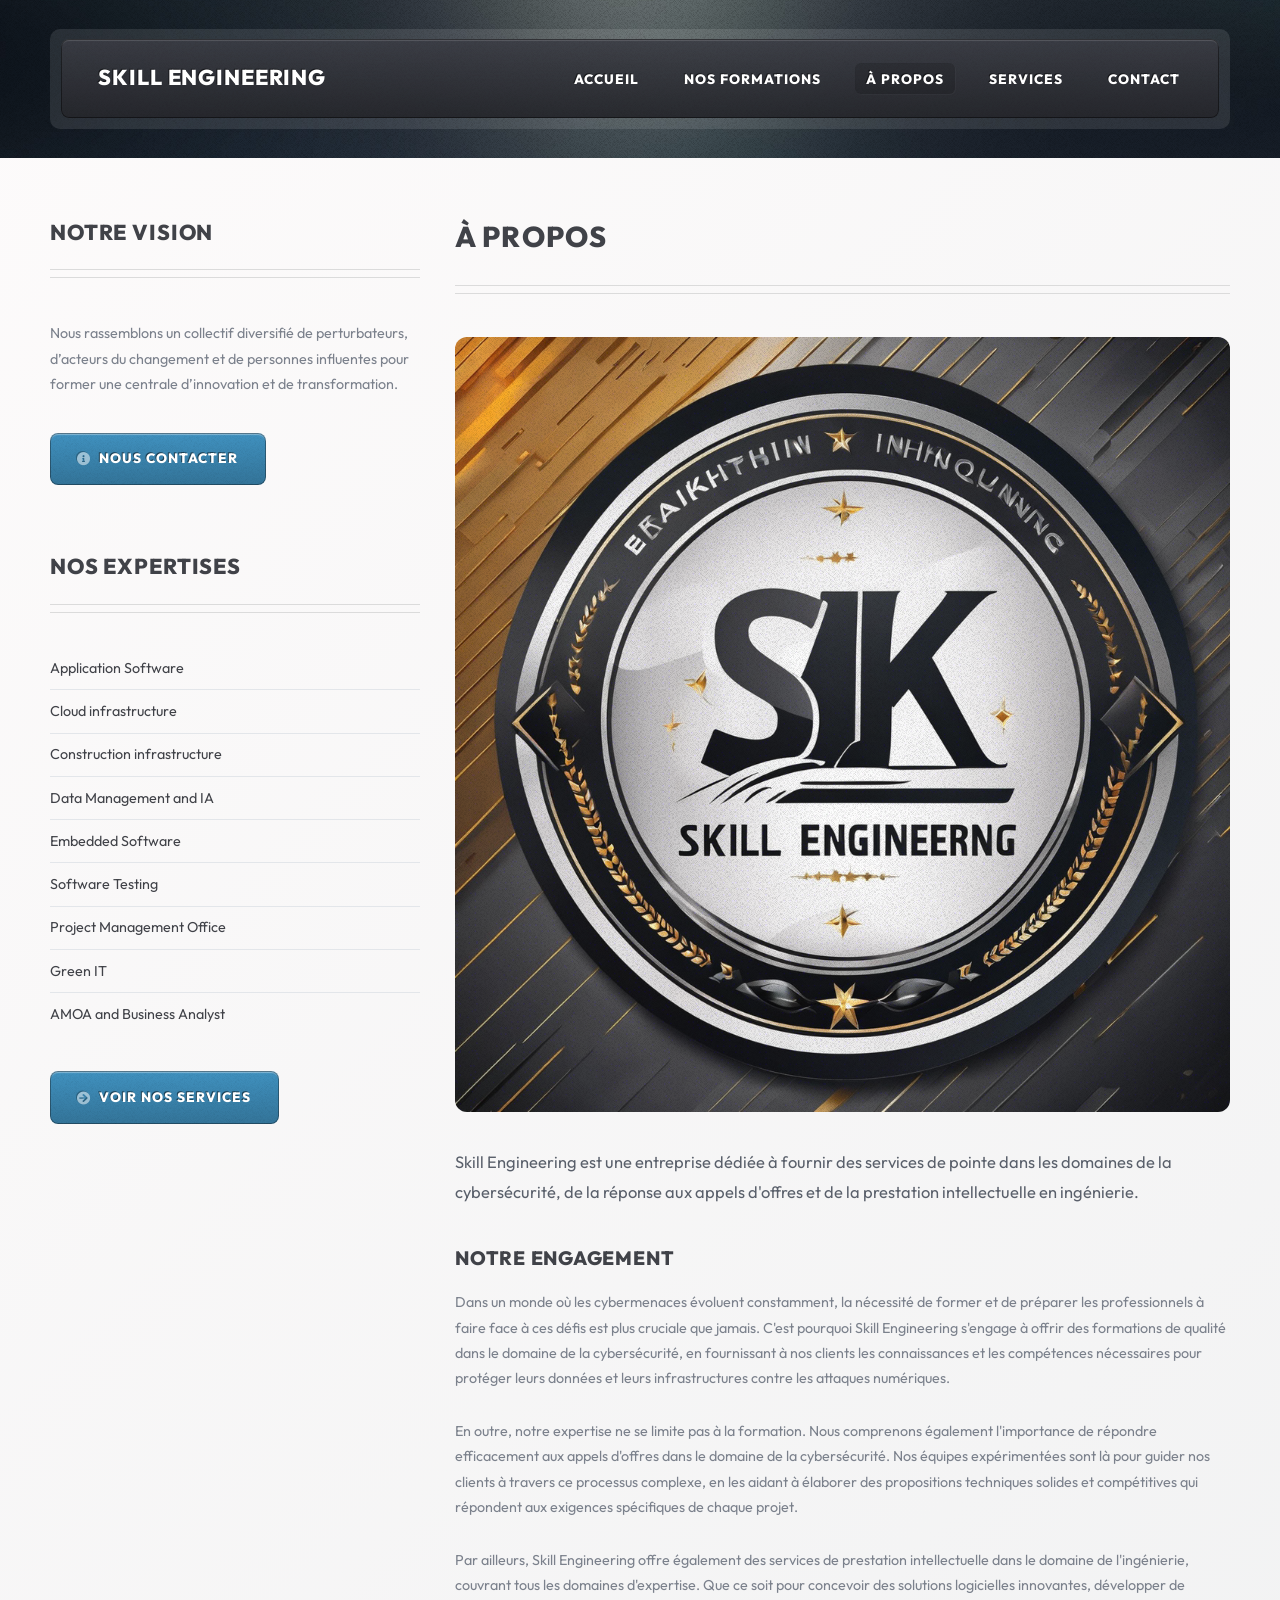
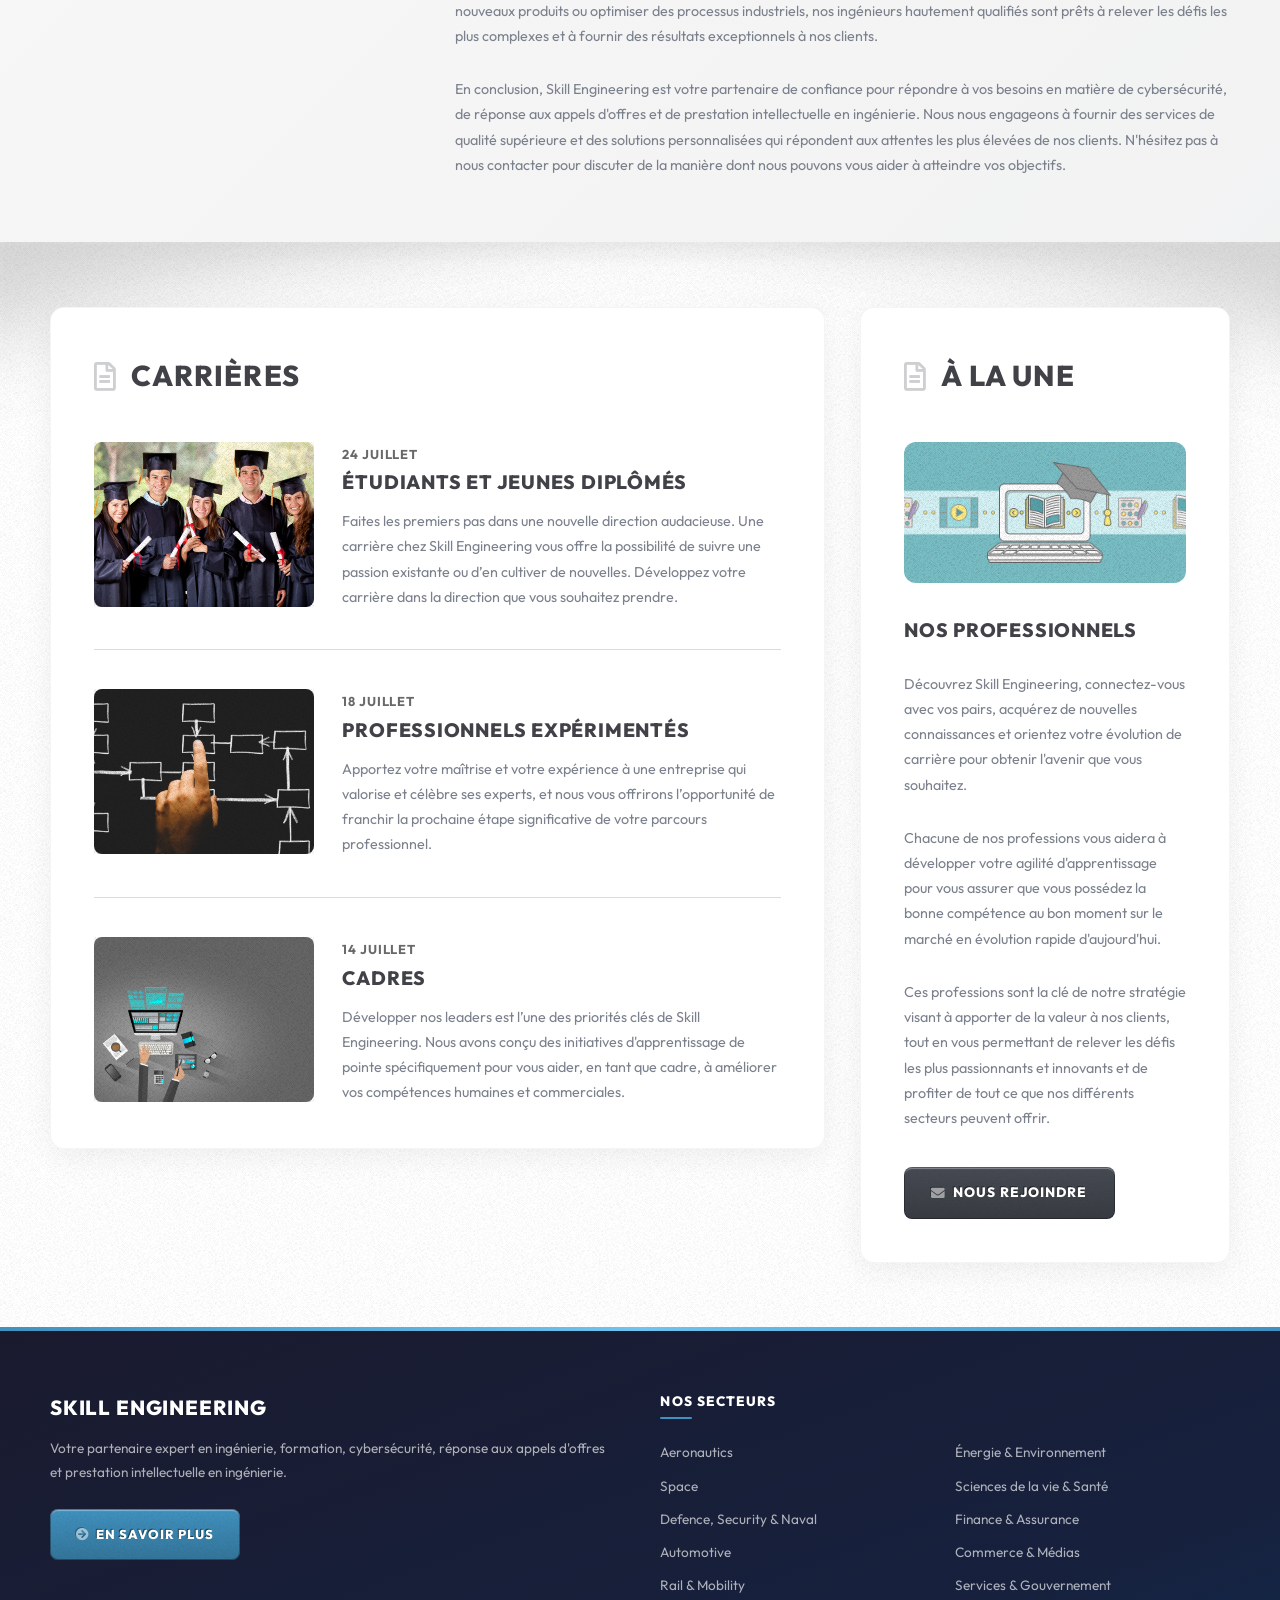
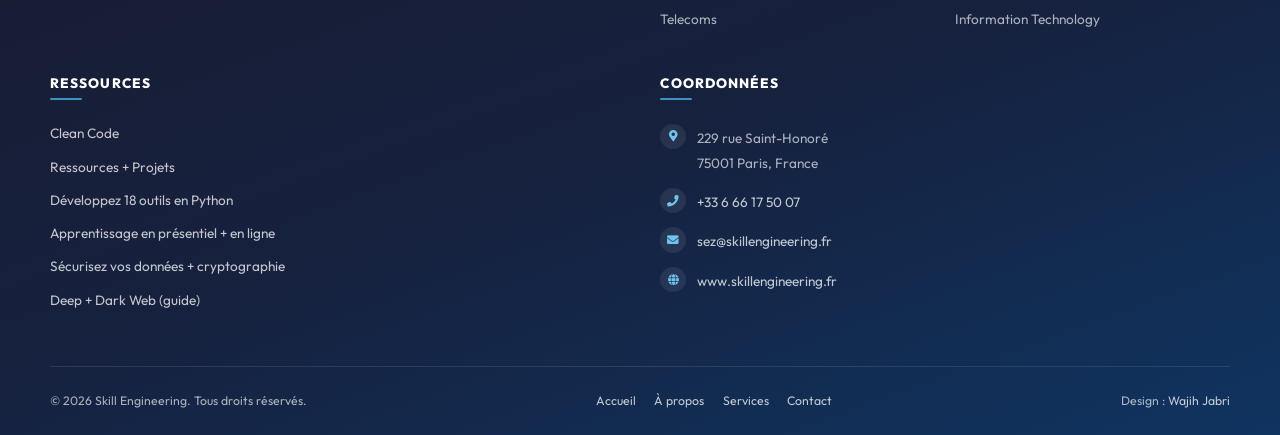
==== commit 990bc83a: "audit" ====
--- a/a-propos.html
+++ b/a-propos.html
@@ -1,376 +1,307 @@
-<!DOCTYPE HTML>
-<!-- 
+<!DOCTYPE html>
+<!--
   ======================================================
   Developer: Wajih Jabri
   Copyright (c) 2026 Skill Engineering. All rights reserved.
   ======================================================
 -->
-
-<html>
+<html lang="fr">
 	<head>
-		<title>A propos</title>
 		<meta charset="utf-8" />
-		<meta name="viewport" content="width=device-width, initial-scale=1, user-scalable=no" />
+		<meta name="viewport" content="width=device-width, initial-scale=1" />
+		<title>À propos | Skill Engineering</title>
+		<meta name="description" content="Découvrez Skill Engineering : cybersécurité, réponse aux appels d'offres et prestation intellectuelle en ingénierie." />
+		<link rel="icon" href="logo.ico" type="image/x-icon" />
 		<link rel="stylesheet" href="assets/css/main.css" />
-		<link rel="shortcut icon" href="./logo.ico" type="image/x-icon">
 	</head>
-	<body class="left-sidebar is-preload">
+	<body class="is-preload">
 		<div id="page-wrapper">
 
-			<!-- Header Wrapper -->
+			<!-- Header -->
 				<div id="header-wrapper">
 					<div class="container">
-
-						<!-- Header -->
-							<header id="header">
-								<div class="inner">
-
-									<!-- Logo -->
-										<h1><a href="index.html" id="logo">Skill Engineering</a></h1>
-
-									<!-- Nav -->
-										<nav id="nav">
+						<header id="header">
+							<div class="inner">
+								<h1><a href="index.html" id="logo">Skill Engineering</a></h1>
+								<nav id="nav">
+									<ul>
+										<li><a href="index.html">Accueil</a></li>
+										<li>
+											<a href="#">Nos formations</a>
 											<ul>
-												<li><a href="index.html">Home</a></li>
+												<li><a href="#">AMOA &amp; Business Analyst</a></li>
+												<li><a href="#">Application Software</a></li>
+												<li><a href="#">Cloud &amp; Infrastructure</a></li>
+												<li><a href="#">Cybersecurity</a></li>
+												<li><a href="#">Data Management &amp; IA</a></li>
+												<li><a href="#">Embedded Software</a></li>
+												<li><a href="#">Environment, Health &amp; Safety</a></li>
+												<li><a href="#">Green IT</a></li>
+												<li><a href="#">Manufacturing</a></li>
+												<li><a href="#">Project Management Office</a></li>
+												<li><a href="#">Quality Assurance</a></li>
+												<li><a href="#">Software Testing &amp; AQ</a></li>
+												<li><a href="#">Systems Engineering &amp; PDM</a></li>
 												<li>
-													<a href="#">Mes Formations</a>
+													<a href="#">Programming Languages</a>
 													<ul>
-														<li><a href="#">AMOA &amp; Business Analyst	</a></li>
-														<li><a href="#">Application Software </a></li>
-														<li><a href="#">Cloud &amp; Infrastructure </a></li>
-														<li><a href="#">Cybersecurity </a></li>
-														<li><a href="#">Data Management &amp; IA </a></li>
-														<li><a href="#">Embedded Software </a></li>
-														<li><a href="#">Environment, Health and Safety </a></li>
-														<li><a href="#">Green IT</a></li>
-														<li><a href="#">ManuFacturing </a></li>
-														<li><a href="#">Project Management Office</a></li>
-														<li><a href="#">Quality Assurance</a></li>
-														<li><a href="#">Software Testing &amp; AQ</a></li>
-														<li><a href="#">Systems Engineering &amp; PDM</a></li>
-														<li>
-															<a href="#">Programming Languages</a>
-															<ul>
-																<li><a href="#">C, C++, C#</a></li>
-																<li><a href="#">Python</a></li>
-																<li><a href="#">MERN Full Stack</a></li>
-																<li><a href="#">Angular + Spring Boot</a></li>
-															</ul>
-														</li>
+														<li><a href="#">C, C++, C#</a></li>
+														<li><a href="#">Python</a></li>
+														<li><a href="#">MERN Full Stack</a></li>
+														<li><a href="#">Angular + Spring Boot</a></li>
 													</ul>
 												</li>
-												<li class="current_page_item"><a href="a-propos.html">A propos</a></li>
-												<li><a href="services.html">Services</a></li>
-												<li><a href="contact.html">Contact</a></li>
 											</ul>
-										</nav>
-
-								</div>
-							</header>
-
+										</li>
+										<li class="current_page_item"><a href="a-propos.html" aria-current="page">À propos</a></li>
+										<li><a href="services.html">Services</a></li>
+										<li><a href="contact.html">Contact</a></li>
+									</ul>
+								</nav>
+							</div>
+						</header>
 					</div>
 				</div>
 
-			<!-- Main Wrapper -->
-			<div id="main-wrapper">
-				<div class="wrapper style2">
-					<div class="inner">
-						<div class="container">
-							<div class="row">
-								<div class="col-4 col-12-medium">
-									<div id="sidebar">
-
-										<!-- Sidebar -->
-
+			<!-- Main -->
+				<div id="main-wrapper">
+
+					<div class="wrapper style2">
+						<div class="inner">
+							<div class="container">
+								<div class="row">
+									<div class="col-4 col-12-medium">
+										<aside id="sidebar">
 											<section>
 												<header class="major">
-													<h2>SOUS-TITRE</h2>
+													<h2>Notre vision</h2>
 												</header>
 												<p>Nous rassemblons un collectif diversifié de perturbateurs, d’acteurs du changement et de personnes influentes pour
-													 former une centrale d’innovation et de transformation.</p>
+												former une centrale d’innovation et de transformation.</p>
 												<footer>
-													<a href="#" class="button icon solid fa-info-circle">En savoir plus</a>
+													<a href="contact.html" class="button icon solid fa-info-circle">Nous contacter</a>
 												</footer>
 											</section>
 
 											<section>
 												<header class="major">
-													<h2>SOUS-TITRE</h2>
+													<h2>Nos expertises</h2>
 												</header>
 												<ul class="style2">
-													<li><a href="#">Application Software</a></li>
-													<li><a href="#">Cloud infrastructure</a></li>
-													<li><a href="#">Construction infrastructure</a></li>
-													<li><a href="#">Data Management and IA</a></li>
-													<li><a href="#">Embedded Software</a></li>
-													<li><a href="#">Software Testing</a></li>
-													<li><a href="#">Project Management Office</a></li>
-													<li><a href="#">Green IT</a></li>
-													<li><a href="#">AMOA and Business Analyst</a></li>
+													<li><a href="services.html">Application Software</a></li>
+													<li><a href="services.html">Cloud infrastructure</a></li>
+													<li><a href="services.html">Construction infrastructure</a></li>
+													<li><a href="services.html">Data Management and IA</a></li>
+													<li><a href="services.html">Embedded Software</a></li>
+													<li><a href="services.html">Software Testing</a></li>
+													<li><a href="services.html">Project Management Office</a></li>
+													<li><a href="services.html">Green IT</a></li>
+													<li><a href="services.html">AMOA and Business Analyst</a></li>
 												</ul>
 												<footer>
-													<a href="#" class="button icon solid fa-arrow-circle-right">Do Something</a>
+													<a href="services.html" class="button icon solid fa-arrow-circle-right">Voir nos services</a>
 												</footer>
 											</section>
-
+										</aside>
 									</div>
-								</div>
-								<div class="col-8 col-12-medium imp-medium">
-									<div id="content">
-
-										<!-- Content -->
-
+
+									<div class="col-8 col-12-medium imp-medium">
+										<div id="content">
 											<article>
 												<header class="major">
-													<h2>A propos</h2>
+													<h2>À propos</h2>
 												</header>
 
-												<span class="image featured"><img src="images/logo.png" alt="" /></span>
-
+												<span class="image featured"><img src="images/logo.png" alt="Logo Skill Engineering" /></span>
+
+												<p class="lead">
+													Skill Engineering est une entreprise dédiée à fournir des services de pointe dans
+													les domaines de la cybersécurité, de la réponse aux appels d'offres et de la
+													prestation intellectuelle en ingénierie.
+												</p>
+
+												<h3>Notre engagement</h3>
 												<p>
-													Skill Engineering, une entreprise dédiée à fournir des services de pointe dans 
-													les domaines de la cyber-sécurité, de la réponse aux appels d'offres et de la
-													 prestation intellectuelle en ingénierie.
-												</p>
-
-												<h3>DES INFORMATIONS PLUS INTRIGUANTES</h3>
-												<p>
-													Dans un monde où les cyber-menaces évoluent constamment, la nécessité de former 
-													et de préparer les professionnels à faire face à ces défis est plus cruciale 
-													que jamais. C'est pourquoi Skill Engineering s'engage à offrir des formations 
-													de qualité dans le domaine de la cyber-sécurité, en fournissant à nos clients 
-													les connaissances et les compétences nécessaires pour protéger leurs données 
+													Dans un monde où les cybermenaces évoluent constamment, la nécessité de former
+													et de préparer les professionnels à faire face à ces défis est plus cruciale
+													que jamais. C'est pourquoi Skill Engineering s'engage à offrir des formations
+													de qualité dans le domaine de la cybersécurité, en fournissant à nos clients
+													les connaissances et les compétences nécessaires pour protéger leurs données
 													et leurs infrastructures contre les attaques numériques.
 												</p>
-
 												<p>
 													En outre, notre expertise ne se limite pas à la formation. Nous comprenons également
 													l'importance de répondre efficacement aux appels d'offres dans le domaine de la
-													cyber-sécurité. Nos équipes expérimentées sont là pour guider nos clients à travers
-													ce processus complexe, en les aidant à élaborer des propositions techniques solides et 
+													cybersécurité. Nos équipes expérimentées sont là pour guider nos clients à travers
+													ce processus complexe, en les aidant à élaborer des propositions techniques solides et
 													compétitives qui répondent aux exigences spécifiques de chaque projet.
 												</p>
-
 												<p>
-													Par ailleurs, Skill Engineering offre également des services de prestation intellectuelle dans le domaine de l'ingénierie, 
-													couvrant tous les domaines d'expertise. Que ce soit pour concevoir des solutions logicielles innovantes, 
-													développer de nouveaux produits ou optimiser des processus industriels, nos ingénieurs hautement qualifiés sont prêts à relever 
+													Par ailleurs, Skill Engineering offre également des services de prestation intellectuelle dans le domaine de l'ingénierie,
+													couvrant tous les domaines d'expertise. Que ce soit pour concevoir des solutions logicielles innovantes,
+													développer de nouveaux produits ou optimiser des processus industriels, nos ingénieurs hautement qualifiés sont prêts à relever
 													les défis les plus complexes et à fournir des résultats exceptionnels à nos clients.
 												</p>
-
 												<p>
-													En conclusion, Skill Engineering est votre partenaire de confiance pour répondre à vos besoins en matière de cyber-sécurité,
+													En conclusion, Skill Engineering est votre partenaire de confiance pour répondre à vos besoins en matière de cybersécurité,
 													de réponse aux appels d'offres et de prestation intellectuelle en ingénierie. Nous nous engageons à fournir des services de
 													qualité supérieure et des solutions personnalisées qui répondent aux attentes les plus élevées de nos clients.
-													Merci de votre attention et n'hésitez pas à nous contacter pour discuter de la manière dont nous pouvons vous aider
-													à atteindre vos objectifs.
-												</p>
-											</article>
-
+													N'hésitez pas à nous contacter pour discuter de la manière dont nous pouvons vous aider à atteindre vos objectifs.
+												</p>
+											</article>
+										</div>
 									</div>
 								</div>
 							</div>
 						</div>
 					</div>
-				</div>
-				<div class="wrapper style3">
-					<div class="inner">
-						<div class="container">
-							<div class="row">
-								<div class="col-8 col-12-medium">
-
-									<!-- Article list -->
+
+					<div class="wrapper style3">
+						<div class="inner">
+							<div class="container">
+								<div class="row">
+									<div class="col-8 col-12-medium">
 										<section class="box article-list">
-											<h2 class="icon fa-file-alt">Recent Posts</h2>
-
-											<!-- Excerpt -->
-												<article class="box excerpt">
-													<a href="#" class="image left"><img src="images/8.jpeg" alt="students and graduates" /></a>
-													<div>
-														<header>
-															<span class="date">July 24</span>
-															<h3>students and graduates</h3>
-														</header>
-														<p>Faites les premiers pas dans une nouvelle direction audacieuse. Une carrière chez Skill Engineering vous offre
-															 la possibilité de suivre une passion existante ou d’en cultiver de nouvelles. Développez votre carrière dans 
-															 la direction que vous souhaitez prendre.</p>
-													</div>
-												</article>
-
-											<!-- Excerpt -->
-												<article class="box excerpt">
-													<a href="#" class="image left"><img src="images/9.jpg" alt="Des professionnels expérimentés" /></a>
-													<div>
-														<header>
-															<span class="date">July 18</span>
-															<h3><a href="#">Des professionnels expérimentés</a></h3>
-														</header>
-														<p>Apportez votre maîtrise et votre expérience à une entreprise mondiale qui valorise et célèbre ses experts,
-														 et nous vous offrirons l’opportunité de franchir la prochaine étape significative de votre parcours professionnel.</p>
-													</div>
-												</article>
-
-											<!-- Excerpt -->
-												<article class="box excerpt">
-													<a href="#" class="image left"><img src="images/10.jpg" alt="cadres" /></a>
-													<div>
-														<header>
-															<span class="date">July 14</span>
-															<h3><a href="#">cadres</a></h3>
-														</header>
-														<p>
-															Développer nos leaders est l’une des priorités clés de Skill Engineering. Nous avons conçu des initiatives 
-															d'apprentissage de pointe spécifiquement pour vous aider, en tant que cadre, à améliorer vos compétences
-															 humaines et commerciales.
-														</p>
-													</div>
-												</article>
-
+											<h2 class="icon fa-file-alt">Carrières</h2>
+
+											<article class="box excerpt">
+												<span class="image left"><img src="images/8.jpeg" alt="Étudiants et jeunes diplômés" loading="lazy" /></span>
+												<div>
+													<header>
+														<span class="date">24 juillet</span>
+														<h3>Étudiants et jeunes diplômés</h3>
+													</header>
+													<p>Faites les premiers pas dans une nouvelle direction audacieuse. Une carrière chez Skill Engineering vous offre
+													la possibilité de suivre une passion existante ou d’en cultiver de nouvelles. Développez votre carrière dans
+													la direction que vous souhaitez prendre.</p>
+												</div>
+											</article>
+
+											<article class="box excerpt">
+												<span class="image left"><img src="images/9.jpg" alt="Professionnels expérimentés" loading="lazy" /></span>
+												<div>
+													<header>
+														<span class="date">18 juillet</span>
+														<h3>Professionnels expérimentés</h3>
+													</header>
+													<p>Apportez votre maîtrise et votre expérience à une entreprise qui valorise et célèbre ses experts,
+													et nous vous offrirons l’opportunité de franchir la prochaine étape significative de votre parcours professionnel.</p>
+												</div>
+											</article>
+
+											<article class="box excerpt">
+												<span class="image left"><img src="images/10.jpg" alt="Cadres" loading="lazy" /></span>
+												<div>
+													<header>
+														<span class="date">14 juillet</span>
+														<h3>Cadres</h3>
+													</header>
+													<p>Développer nos leaders est l’une des priorités clés de Skill Engineering. Nous avons conçu des initiatives
+													d'apprentissage de pointe spécifiquement pour vous aider, en tant que cadre, à améliorer vos compétences
+													humaines et commerciales.</p>
+												</div>
+											</article>
 										</section>
-								</div>
-								<div class="col-4 col-12-medium">
-
-									<!-- Spotlight -->
+									</div>
+
+									<div class="col-4 col-12-medium">
 										<section class="box spotlight">
-											<h2 class="icon fa-file-alt">PROJECTEUR</h2>
+											<h2 class="icon fa-file-alt">À la une</h2>
 											<article>
-												<a href="#" class="image featured"><img src="images/11.png" alt=""></a>
+												<span class="image featured"><img src="images/11.png" alt="Nos professionnels" loading="lazy" /></span>
 												<header>
 													<h3>Nos professionnels</h3>
-													<p>Découvrez Skill Engineering, connectez-vous avec vos pairs, acquérez de nouvelles connaissances 
-														et orientez votre évolution de carrière pour obtenir l'avenir que vous souhaitez.</p>
 												</header>
+												<p>Découvrez Skill Engineering, connectez-vous avec vos pairs, acquérez de nouvelles connaissances
+												et orientez votre évolution de carrière pour obtenir l'avenir que vous souhaitez.</p>
 												<p>Chacune de nos professions vous aidera à développer votre agilité d'apprentissage pour vous assurer que vous
-													 possédez la bonne compétence au bon moment sur le marché en évolution rapide d'aujourd'hui.</p>
-												<p>Ces professions sont la clé de notre stratégie visant à apporter de la valeur à nos clients - tout en vous
-													 permettant de relever les défis commerciaux les plus passionnants et innovants et de profiter
-													  de tout ce que nos différents secteurs peuvent offrir.</p>
+												possédez la bonne compétence au bon moment sur le marché en évolution rapide d'aujourd'hui.</p>
+												<p>Ces professions sont la clé de notre stratégie visant à apporter de la valeur à nos clients, tout en vous
+												permettant de relever les défis les plus passionnants et innovants et de profiter
+												de tout ce que nos différents secteurs peuvent offrir.</p>
 												<footer>
-													<a href="acceuil.html" class="button alt icon solid fa-file-alt">Continue Reading</a>
+													<a href="contact.html" class="button alt icon solid fa-envelope">Nous rejoindre</a>
 												</footer>
 											</article>
 										</section>
-
+									</div>
 								</div>
 							</div>
 						</div>
 					</div>
+
 				</div>
-			</div>
-
-			<!-- Footer Wrapper -->
-			<div id="footer-wrapper">
-				<footer id="footer" class="container">
-					<div class="row">
-						<div class="col-3 col-6-medium col-12-small">
-	
-							<!-- Links -->
-								<section>
-									<h2>Nos Services</h2>
-									<ul class="divided">
-										<li>Aeronautics</li>
-										<li>space</li>
-										<li>defencde, Security &amp; Naval</li>
-										<li>Automative</li>
-										<li>Rail &amp; Mobility</li>
-										<li>Telecoms</li>
-										<li>Energie &amp; Environnement</li>
-										<li>Science de vie et santé </li>
-										<li>Finance &amp; Assurance </li>
-										<li>Commerce et Médias</li>
-										<li>Services &amp; Gouvernement</li>
-										<li>information technologie</li>
-									</ul>
-								</section>
-	
+
+			<!-- Footer -->
+				<footer id="site-footer">
+					<div class="container">
+						<div class="footer-grid">
+							<section class="footer-brand">
+								<a href="index.html" class="footer-logo">Skill Engineering</a>
+								<p>Votre partenaire expert en ingénierie, formation, cybersécurité, réponse aux appels d'offres
+								et prestation intellectuelle en ingénierie.</p>
+								<a href="a-propos.html" class="button icon solid fa-arrow-circle-right">En savoir plus</a>
+							</section>
+							<section>
+								<h2>Nos secteurs</h2>
+								<ul class="footer-list two-col">
+									<li>Aeronautics</li>
+									<li>Space</li>
+									<li>Defence, Security &amp; Naval</li>
+									<li>Automotive</li>
+									<li>Rail &amp; Mobility</li>
+									<li>Telecoms</li>
+									<li>Énergie &amp; Environnement</li>
+									<li>Sciences de la vie &amp; Santé</li>
+									<li>Finance &amp; Assurance</li>
+									<li>Commerce &amp; Médias</li>
+									<li>Services &amp; Gouvernement</li>
+									<li>Information Technology</li>
+								</ul>
+							</section>
+							<section>
+								<h2>Ressources</h2>
+								<ul class="footer-list">
+									<li><a href="#">Clean Code</a></li>
+									<li><a href="#">Ressources + Projets</a></li>
+									<li><a href="#">Développez 18 outils en Python</a></li>
+									<li><a href="#">Apprentissage en présentiel + en ligne</a></li>
+									<li><a href="#">Sécurisez vos données + cryptographie</a></li>
+									<li><a href="#">Deep + Dark Web (guide)</a></li>
+								</ul>
+							</section>
+							<section>
+								<h2>Coordonnées</h2>
+								<ul class="footer-contact">
+									<li><span class="icon solid fa-map-marker-alt" aria-hidden="true"></span><span>229 rue Saint-Honoré<br />75001 Paris, France</span></li>
+									<li><span class="icon solid fa-phone" aria-hidden="true"></span><a href="tel:+33666175007">+33 6 66 17 50 07</a></li>
+									<li><span class="icon solid fa-envelope" aria-hidden="true"></span><a href="mailto:sez@skillengineering.fr">sez@skillengineering.fr</a></li>
+									<li><span class="icon solid fa-globe" aria-hidden="true"></span><a href="https://www.skillengineering.fr" target="_blank" rel="noopener">www.skillengineering.fr</a></li>
+								</ul>
+							</section>
 						</div>
-						<div class="col-3 col-6-medium col-12-small">
-	
-							<!-- Links -->
-								<section>
-									<h2>Bonus</h2>
-									<ul class="divided">
-										<li><a href="#">Clean Code </a></li>
-										<li><a href="#">Ressources + Projets</a></li>
-										<li><a href="#">Développez 18 outils en PYTHON </a></li>
-										<li><a href="#"></a></li>
-									</ul>
-								</section>
-	
-							<!-- Links -->
-								<section>
-									<h2>Important </h2>
-									<ul class="divided">
-										<li><a href="#">Every hacker is a programmer but every programmer is not a hacker</a></li>
-										<li><a href="#">Apprentissage présentielle + en ligne</a></li>
-										<li><a href="#">Sécurisez vos données + cryptography</a></li>
-										<li><a href="#">Deep + DarkWeb (guide) #BONUS</a></li>
-									</ul>
-								</section>
-	
-						</div>
-						<div class="col-6 col-12-medium imp-medium">
-	
-							<!-- About -->
-								<section>
-									<h2><strong>Skill Engineering </strong></h2>
-									<p>Hi! This is <strong>Skill Engineering</strong> <br>
-										Skill Engineering, une entreprise dédiée à fournir des services de pointe dans les domaines de la cyber-sécurité, 
-										Application software, Cloud Infrastructure, construction infrastructure, Data management and IA, Embedded System,
-										 Software Testing, Project Management, Green IT and AMOA and Business Analyst  de la réponse aux appels d'offres et de la prestation intellectuelle en ingénierie.
-									</p>
-									<a href="#" class="button alt icon solid fa-arrow-circle-right">Learn More</a>
-								</section>
-	
-							<!-- Contact -->
-								<section>
-									<h2>Cordonnées</h2>
-									<div>
-										<div class="row">
-											<div class="col-6 col-12-small">
-												<dl class="contact">
-													<dt>WWW</dt>
-													<dd><a href="#">www.skillengineering.fr</a></dd>
-													<dt>Email</dt>
-													<dd><a href="mailto:sez@skillengineering.fr">Contactez-nous</a></dd>
-												</dl>
-											</div>
-											<div class="col-6 col-12-small">
-												<dl class="contact">
-													<dt>Address</dt>
-													<dd>
-														229 rue Saint Honoré,<br>
-														75001, Paris, France<br />
-													</dd>
-													<dt>Phone</dt>
-													<dd><a href="tel:+33666175007"></a>+33666175007</dd>
-												</dl>
-											</div>
-										</div>
-									</div>
-								</section>
-	
-						</div>
-						<div class="col-12">
-							<div id="copyright">
-								<ul class="menu">
-									<li>&copy; Untitled. All rights reserved</li><li>Design: <a href="https://www.linkedin.com/in/wajih-jabri-053499273/">Jabri Wajih</a></li>
-								</ul>
-							</div>
+						<div class="footer-bottom">
+							<p>&copy; 2026 Skill Engineering. Tous droits réservés.</p>
+							<ul class="footer-nav">
+								<li><a href="index.html">Accueil</a></li>
+								<li><a href="a-propos.html">À propos</a></li>
+								<li><a href="services.html">Services</a></li>
+								<li><a href="contact.html">Contact</a></li>
+							</ul>
+							<p>Design : <a href="https://www.wajihjabri.com" target="_blank" rel="noopener">Wajih Jabri</a></p>
 						</div>
 					</div>
 				</footer>
-			</div>
-	
-	</div>
-	
-	<!-- Scripts -->
-		<script src="assets/js/jquery.min.js"></script>
-		<script src="assets/js/jquery.dropotron.min.js"></script>
-		<script src="assets/js/browser.min.js"></script>
-		<script src="assets/js/breakpoints.min.js"></script>
-		<script src="assets/js/util.js"></script>
-		<script src="assets/js/main.js"></script>
-	
-		</body>
-	</html>+
+		</div>
+
+		<!-- Scripts -->
+			<script src="assets/js/jquery.min.js"></script>
+			<script src="assets/js/jquery.dropotron.min.js"></script>
+			<script src="assets/js/browser.min.js"></script>
+			<script src="assets/js/breakpoints.min.js"></script>
+			<script src="assets/js/util.js"></script>
+			<script src="assets/js/main.js"></script>
+
+	</body>
+</html>
--- a/assets/css/main.css
+++ b/assets/css/main.css
@@ -1,2599 +1,2837 @@
-/*
-  ======================================================
-  Developer: Wajih Jabri
-  Copyright (c) 2026 Skill Engineering. All rights reserved.
-  ======================================================
-*/
-@import url("https://fonts.googleapis.com/css?family=Open+Sans:400,400italic,700,800");
-@import url("fontawesome-all.min.css");
-
-
-
-html, body, div, span, applet, object,
-iframe, h1, h2, h3, h4, h5, h6, p, blockquote,
-pre, a, abbr, acronym, address, big, cite,
-code, del, dfn, em, img, ins, kbd, q, s, samp,
-small, strike, strong, sub, sup, tt, var, b,
-u, i, center, dl, dt, dd, ol, ul, li, fieldset,
-form, label, legend, table, caption, tbody,
-tfoot, thead, tr, th, td, article, aside,
-canvas, details, embed, figure, figcaption,
-footer, header, hgroup, menu, nav, output, ruby,
-section, summary, time, mark, audio, video {
-	margin: 0;
-	padding: 0;
-	border: 0;
-	font-size: 100%;
-	font: inherit;
-	vertical-align: baseline;}
-
-article, aside, details, figcaption, figure,
-footer, header, hgroup, menu, nav, section {
-	display: block;}
-
-body {
-	line-height: 1;
-}
-
-ol, ul {
-	list-style: none;
-}
-
-blockquote, q {
-	quotes: none;
-}
-
-	blockquote:before, blockquote:after, q:before, q:after {
-		content: '';
-		content: none;
-	}
-
-table {
-	border-collapse: collapse;
-	border-spacing: 0;
-}
-
-body {
-	-webkit-text-size-adjust: none;
-}
-
-mark {
-	background-color: transparent;
-	color: inherit;
-}
-
-input::-moz-focus-inner {
-	border: 0;
-	padding: 0;
-}
-
-input, select, textarea {
-	-moz-appearance: none;
-	-webkit-appearance: none;
-	-ms-appearance: none;
-	appearance: none;
-}
-
-/* Basic */
-
-	html {
-		box-sizing: border-box;
-	}
-
-	*, *:before, *:after {
-		box-sizing: inherit;
-	}
-
-	@-ms-viewport {
-		width: device-width;
-	}
-
-	body {
-		background: #303238 url("images/bg01.png");
-	}
-
-		body.is-preload * {
-			-moz-transition: none !important;
-			-webkit-transition: none !important;
-			-ms-transition: none !important;
-			transition: none !important;
-			-moz-animation: none !important;
-			-webkit-animation: none !important;
-			-ms-animation: none !important;
-			animation: none !important;
-		}
-
-	body, input, select, textarea {
-		font-family: 'Open Sans', sans-serif;
-		color: #7b818c;
-		font-weight: 400;
-		font-size: 11pt;
-		line-height: 1.85em;
-	}
-
-	a {
-		color: inherit;
-		text-decoration: underline;
-	}
-
-		a:hover {
-			text-decoration: none;
-		}
-
-	h1, h2, h3, h4, h5, h6 {
-		text-transform: uppercase;
-		font-weight: 800;
-		letter-spacing: 0.04em;
-		color: #404248;
-		margin: 0 0 1em 0;
-	}
-
-	h1 a, h2 a, h3 a, h4 a, h5 a, h6 a {
-		color: inherit;
-		text-decoration: none;
-		outline: 0;
-	}
-
-	h2 {
-		font-size: 2em;
-		margin: 0 0 1.5em 0;
-		line-height: 1em;
-	}
-
-		h2.icon {
-			line-height: 48px;
-		}
-
-			h2.icon:before {
-				position: relative;
-				top: 0.05em;
-				margin-right: 0.5em;
-				opacity: 0.25;
-			}
-
-	h3 {
-		font-size: 1.35em;
-		margin-top: 2em;
-	}
-
-	b, strong {
-		color: #404248;
-		font-weight: 700;
-	}
-
-	i, em {
-		font-style: italic;
-	}
-
-	br.clear {
-		clear: both;
-	}
-
-	sub {
-		position: relative;
-		top: 0.5em;
-		font-size: 0.8em;
-	}
-
-	sup {
-		position: relative;
-		top: -0.5em;
-		font-size: 0.8em;
-	}
-
-	hr {
-		border: 0;
-		border-top: solid 1px #ddd;
-	}
-
-	blockquote {
-		border-left: solid 0.5em #ddd;
-		padding: 1em 0 1em 2em;
-		font-style: italic;
-	}
-
-	p, ul, ol, dl, table {
-		margin-bottom: 2em;
-	}
-
-	.date {
-		display: block;
-		text-transform: uppercase;
-		font-weight: 700;
-		letter-spacing: 0.065em;
-		font-size: 0.9em;
-		color: #696969;
-		margin: 0 0 0.25em 0;
-	}
-
-/* Container */
-
-	.container {
-		margin: 0 auto;
-		max-width: calc(100% - 100px);
-		width: 1200px;
-	}
-
-		@media screen and (max-width: 1280px) {
-
-			.container {
-				width: 100%;
-			}
-
-		}
-
-		@media screen and (max-width: 980px) {
-
-			.container {
-				width: 100%;
-			}
-
-		}
-
-		@media screen and (max-width: 736px) {
-
-			.container {
-				width: 100%;
-				max-width: 100%;
-			}
-
-		}
-
-/* Row */
-
-	.row {
-		display: flex;
-		flex-wrap: wrap;
-		box-sizing: border-box;
-		align-items: stretch;
-	}
-
-		.row > * {
-			box-sizing: border-box;
-		}
-
-		.row.gtr-uniform > * > :last-child {
-			margin-bottom: 0;
-		}
-
-		.row.aln-left {
-			justify-content: flex-start;
-		}
-
-		.row.aln-center {
-			justify-content: center;
-		}
-
-		.row.aln-right {
-			justify-content: flex-end;
-		}
-
-		.row.aln-top {
-			align-items: flex-start;
-		}
-
-		.row.aln-middle {
-			align-items: center;
-		}
-
-		.row.aln-bottom {
-			align-items: flex-end;
-		}
-
-		.row > .imp {
-			order: -1;
-		}
-
-		.row > .col-1 {
-			width: 8.33333%;
-		}
-
-		.row > .off-1 {
-			margin-left: 8.33333%;
-		}
-
-		.row > .col-2 {
-			width: 16.66667%;
-		}
-
-		.row > .off-2 {
-			margin-left: 16.66667%;
-		}
-
-		.row > .col-3 {
-			width: 25%;
-		}
-
-		.row > .off-3 {
-			margin-left: 25%;
-		}
-
-		.row > .col-4 {
-			width: 33.33333%;
-		}
-
-		.row > .off-4 {
-			margin-left: 33.33333%;
-		}
-
-		.row > .col-5 {
-			width: 41.66667%;
-		}
-
-		.row > .off-5 {
-			margin-left: 41.66667%;
-		}
-
-		.row > .col-6 {
-			width: 50%;
-		}
-
-		.row > .off-6 {
-			margin-left: 50%;
-		}
-
-		.row > .col-7 {
-			width: 58.33333%;
-		}
-
-		.row > .off-7 {
-			margin-left: 58.33333%;
-		}
-
-		.row > .col-8 {
-			width: 66.66667%;
-		}
-
-		.row > .off-8 {
-			margin-left: 66.66667%;
-		}
-
-		.row > .col-9 {
-			width: 75%;
-		}
-
-		.row > .off-9 {
-			margin-left: 75%;
-		}
-
-		.row > .col-10 {
-			width: 83.33333%;
-		}
-
-		.row > .off-10 {
-			margin-left: 83.33333%;
-		}
-
-		.row > .col-11 {
-			width: 91.66667%;
-		}
-
-		.row > .off-11 {
-			margin-left: 91.66667%;
-		}
-
-		.row > .col-12 {
-			width: 100%;
-		}
-
-		.row > .off-12 {
-			margin-left: 100%;
-		}
-
-		.row.gtr-0 {
-			margin-top: 0px;
-			margin-left: 0px;
-		}
-
-			.row.gtr-0 > * {
-				padding: 0px 0 0 0px;
-			}
-
-			.row.gtr-0.gtr-uniform {
-				margin-top: 0px;
-			}
-
-				.row.gtr-0.gtr-uniform > * {
-					padding-top: 0px;
-				}
-
-		.row.gtr-25 {
-			margin-top: -12.5px;
-			margin-left: -12.5px;
-		}
-
-			.row.gtr-25 > * {
-				padding: 12.5px 0 0 12.5px;
-			}
-
-			.row.gtr-25.gtr-uniform {
-				margin-top: -12.5px;
-			}
-
-				.row.gtr-25.gtr-uniform > * {
-					padding-top: 12.5px;
-				}
-
-		.row.gtr-50 {
-			margin-top: -25px;
-			margin-left: -25px;
-		}
-
-			.row.gtr-50 > * {
-				padding: 25px 0 0 25px;
-			}
-
-			.row.gtr-50.gtr-uniform {
-				margin-top: -25px;
-			}
-
-				.row.gtr-50.gtr-uniform > * {
-					padding-top: 25px;
-				}
-
-		.row {
-			margin-top: -50px;
-			margin-left: -50px;
-		}
-
-			.row > * {
-				padding: 50px 0 0 50px;
-			}
-
-			.row.gtr-uniform {
-				margin-top: -50px;
-			}
-
-				.row.gtr-uniform > * {
-					padding-top: 50px;
-				}
-
-		.row.gtr-150 {
-			margin-top: -75px;
-			margin-left: -75px;
-		}
-
-			.row.gtr-150 > * {
-				padding: 75px 0 0 75px;
-			}
-
-			.row.gtr-150.gtr-uniform {
-				margin-top: -75px;
-			}
-
-				.row.gtr-150.gtr-uniform > * {
-					padding-top: 75px;
-				}
-
-		.row.gtr-200 {
-			margin-top: -100px;
-			margin-left: -100px;
-		}
-
-			.row.gtr-200 > * {
-				padding: 100px 0 0 100px;
-			}
-
-			.row.gtr-200.gtr-uniform {
-				margin-top: -100px;
-			}
-
-				.row.gtr-200.gtr-uniform > * {
-					padding-top: 100px;
-				}
-
-		@media screen and (max-width: 1280px) {
-
-			.row {
-				display: flex;
-				flex-wrap: wrap;
-				box-sizing: border-box;
-				align-items: stretch;
-			}
-
-				.row > * {
-					box-sizing: border-box;
-				}
-
-				.row.gtr-uniform > * > :last-child {
-					margin-bottom: 0;
-				}
-
-				.row.aln-left {
-					justify-content: flex-start;
-				}
-
-				.row.aln-center {
-					justify-content: center;
-				}
-
-				.row.aln-right {
-					justify-content: flex-end;
-				}
-
-				.row.aln-top {
-					align-items: flex-start;
-				}
-
-				.row.aln-middle {
-					align-items: center;
-				}
-
-				.row.aln-bottom {
-					align-items: flex-end;
-				}
-
-				.row > .imp-large {
-					order: -1;
-				}
-
-				.row > .col-1-large {
-					width: 8.33333%;
-				}
-
-				.row > .off-1-large {
-					margin-left: 8.33333%;
-				}
-
-				.row > .col-2-large {
-					width: 16.66667%;
-				}
-
-				.row > .off-2-large {
-					margin-left: 16.66667%;
-				}
-
-				.row > .col-3-large {
-					width: 25%;
-				}
-
-				.row > .off-3-large {
-					margin-left: 25%;
-				}
-
-				.row > .col-4-large {
-					width: 33.33333%;
-				}
-
-				.row > .off-4-large {
-					margin-left: 33.33333%;
-				}
-
-				.row > .col-5-large {
-					width: 41.66667%;
-				}
-
-				.row > .off-5-large {
-					margin-left: 41.66667%;
-				}
-
-				.row > .col-6-large {
-					width: 50%;
-				}
-
-				.row > .off-6-large {
-					margin-left: 50%;
-				}
-
-				.row > .col-7-large {
-					width: 58.33333%;
-				}
-
-				.row > .off-7-large {
-					margin-left: 58.33333%;
-				}
-
-				.row > .col-8-large {
-					width: 66.66667%;
-				}
-
-				.row > .off-8-large {
-					margin-left: 66.66667%;
-				}
-
-				.row > .col-9-large {
-					width: 75%;
-				}
-
-				.row > .off-9-large {
-					margin-left: 75%;
-				}
-
-				.row > .col-10-large {
-					width: 83.33333%;
-				}
-
-				.row > .off-10-large {
-					margin-left: 83.33333%;
-				}
-
-				.row > .col-11-large {
-					width: 91.66667%;
-				}
-
-				.row > .off-11-large {
-					margin-left: 91.66667%;
-				}
-
-				.row > .col-12-large {
-					width: 100%;
-				}
-
-				.row > .off-12-large {
-					margin-left: 100%;
-				}
-
-				.row.gtr-0 {
-					margin-top: 0px;
-					margin-left: 0px;
-				}
-
-					.row.gtr-0 > * {
-						padding: 0px 0 0 0px;
-					}
-
-					.row.gtr-0.gtr-uniform {
-						margin-top: 0px;
-					}
-
-						.row.gtr-0.gtr-uniform > * {
-							padding-top: 0px;
-						}
-
-				.row.gtr-25 {
-					margin-top: -8.75px;
-					margin-left: -8.75px;
-				}
-
-					.row.gtr-25 > * {
-						padding: 8.75px 0 0 8.75px;
-					}
-
-					.row.gtr-25.gtr-uniform {
-						margin-top: -8.75px;
-					}
-
-						.row.gtr-25.gtr-uniform > * {
-							padding-top: 8.75px;
-						}
-
-				.row.gtr-50 {
-					margin-top: -17.5px;
-					margin-left: -17.5px;
-				}
-
-					.row.gtr-50 > * {
-						padding: 17.5px 0 0 17.5px;
-					}
-
-					.row.gtr-50.gtr-uniform {
-						margin-top: -17.5px;
-					}
-
-						.row.gtr-50.gtr-uniform > * {
-							padding-top: 17.5px;
-						}
-
-				.row {
-					margin-top: -35px;
-					margin-left: -35px;
-				}
-
-					.row > * {
-						padding: 35px 0 0 35px;
-					}
-
-					.row.gtr-uniform {
-						margin-top: -35px;
-					}
-
-						.row.gtr-uniform > * {
-							padding-top: 35px;
-						}
-
-				.row.gtr-150 {
-					margin-top: -52.5px;
-					margin-left: -52.5px;
-				}
-
-					.row.gtr-150 > * {
-						padding: 52.5px 0 0 52.5px;
-					}
-
-					.row.gtr-150.gtr-uniform {
-						margin-top: -52.5px;
-					}
-
-						.row.gtr-150.gtr-uniform > * {
-							padding-top: 52.5px;
-						}
-
-				.row.gtr-200 {
-					margin-top: -70px;
-					margin-left: -70px;
-				}
-
-					.row.gtr-200 > * {
-						padding: 70px 0 0 70px;
-					}
-
-					.row.gtr-200.gtr-uniform {
-						margin-top: -70px;
-					}
-
-						.row.gtr-200.gtr-uniform > * {
-							padding-top: 70px;
-						}
-
-		}
-
-		@media screen and (max-width: 980px) {
-
-			.row {
-				display: flex;
-				flex-wrap: wrap;
-				box-sizing: border-box;
-				align-items: stretch;
-			}
-
-				.row > * {
-					box-sizing: border-box;
-				}
-
-				.row.gtr-uniform > * > :last-child {
-					margin-bottom: 0;
-				}
-
-				.row.aln-left {
-					justify-content: flex-start;
-				}
-
-				.row.aln-center {
-					justify-content: center;
-				}
-
-				.row.aln-right {
-					justify-content: flex-end;
-				}
-
-				.row.aln-top {
-					align-items: flex-start;
-				}
-
-				.row.aln-middle {
-					align-items: center;
-				}
-
-				.row.aln-bottom {
-					align-items: flex-end;
-				}
-
-				.row > .imp-medium {
-					order: -1;
-				}
-
-				.row > .col-1-medium {
-					width: 8.33333%;
-				}
-
-				.row > .off-1-medium {
-					margin-left: 8.33333%;
-				}
-
-				.row > .col-2-medium {
-					width: 16.66667%;
-				}
-
-				.row > .off-2-medium {
-					margin-left: 16.66667%;
-				}
-
-				.row > .col-3-medium {
-					width: 25%;
-				}
-
-				.row > .off-3-medium {
-					margin-left: 25%;
-				}
-
-				.row > .col-4-medium {
-					width: 33.33333%;
-				}
-
-				.row > .off-4-medium {
-					margin-left: 33.33333%;
-				}
-
-				.row > .col-5-medium {
-					width: 41.66667%;
-				}
-
-				.row > .off-5-medium {
-					margin-left: 41.66667%;
-				}
-
-				.row > .col-6-medium {
-					width: 50%;
-				}
-
-				.row > .off-6-medium {
-					margin-left: 50%;
-				}
-
-				.row > .col-7-medium {
-					width: 58.33333%;
-				}
-
-				.row > .off-7-medium {
-					margin-left: 58.33333%;
-				}
-
-				.row > .col-8-medium {
-					width: 66.66667%;
-				}
-
-				.row > .off-8-medium {
-					margin-left: 66.66667%;
-				}
-
-				.row > .col-9-medium {
-					width: 75%;
-				}
-
-				.row > .off-9-medium {
-					margin-left: 75%;
-				}
-
-				.row > .col-10-medium {
-					width: 83.33333%;
-				}
-
-				.row > .off-10-medium {
-					margin-left: 83.33333%;
-				}
-
-				.row > .col-11-medium {
-					width: 91.66667%;
-				}
-
-				.row > .off-11-medium {
-					margin-left: 91.66667%;
-				}
-
-				.row > .col-12-medium {
-					width: 100%;
-				}
-
-				.row > .off-12-medium {
-					margin-left: 100%;
-				}
-
-				.row.gtr-0 {
-					margin-top: 0px;
-					margin-left: 0px;
-				}
-
-					.row.gtr-0 > * {
-						padding: 0px 0 0 0px;
-					}
-
-					.row.gtr-0.gtr-uniform {
-						margin-top: 0px;
-					}
-
-						.row.gtr-0.gtr-uniform > * {
-							padding-top: 0px;
-						}
-
-				.row.gtr-25 {
-					margin-top: -12.5px;
-					margin-left: -12.5px;
-				}
-
-					.row.gtr-25 > * {
-						padding: 12.5px 0 0 12.5px;
-					}
-
-					.row.gtr-25.gtr-uniform {
-						margin-top: -12.5px;
-					}
-
-						.row.gtr-25.gtr-uniform > * {
-							padding-top: 12.5px;
-						}
-
-				.row.gtr-50 {
-					margin-top: -25px;
-					margin-left: -25px;
-				}
-
-					.row.gtr-50 > * {
-						padding: 25px 0 0 25px;
-					}
-
-					.row.gtr-50.gtr-uniform {
-						margin-top: -25px;
-					}
-
-						.row.gtr-50.gtr-uniform > * {
-							padding-top: 25px;
-						}
-
-				.row {
-					margin-top: -50px;
-					margin-left: -50px;
-				}
-
-					.row > * {
-						padding: 50px 0 0 50px;
-					}
-
-					.row.gtr-uniform {
-						margin-top: -50px;
-					}
-
-						.row.gtr-uniform > * {
-							padding-top: 50px;
-						}
-
-				.row.gtr-150 {
-					margin-top: -75px;
-					margin-left: -75px;
-				}
-
-					.row.gtr-150 > * {
-						padding: 75px 0 0 75px;
-					}
-
-					.row.gtr-150.gtr-uniform {
-						margin-top: -75px;
-					}
-
-						.row.gtr-150.gtr-uniform > * {
-							padding-top: 75px;
-						}
-
-				.row.gtr-200 {
-					margin-top: -100px;
-					margin-left: -100px;
-				}
-
-					.row.gtr-200 > * {
-						padding: 100px 0 0 100px;
-					}
-
-					.row.gtr-200.gtr-uniform {
-						margin-top: -100px;
-					}
-
-						.row.gtr-200.gtr-uniform > * {
-							padding-top: 100px;
-						}
-
-		}
-
-		@media screen and (max-width: 736px) {
-
-			.row {
-				display: flex;
-				flex-wrap: wrap;
-				box-sizing: border-box;
-				align-items: stretch;
-			}
-
-				.row > * {
-					box-sizing: border-box;
-				}
-
-				.row.gtr-uniform > * > :last-child {
-					margin-bottom: 0;
-				}
-
-				.row.aln-left {
-					justify-content: flex-start;
-				}
-
-				.row.aln-center {
-					justify-content: center;
-				}
-
-				.row.aln-right {
-					justify-content: flex-end;
-				}
-
-				.row.aln-top {
-					align-items: flex-start;
-				}
-
-				.row.aln-middle {
-					align-items: center;
-				}
-
-				.row.aln-bottom {
-					align-items: flex-end;
-				}
-
-				.row > .imp-small {
-					order: -1;
-				}
-
-				.row > .col-1-small {
-					width: 8.33333%;
-				}
-
-				.row > .off-1-small {
-					margin-left: 8.33333%;
-				}
-
-				.row > .col-2-small {
-					width: 16.66667%;
-				}
-
-				.row > .off-2-small {
-					margin-left: 16.66667%;
-				}
-
-				.row > .col-3-small {
-					width: 25%;
-				}
-
-				.row > .off-3-small {
-					margin-left: 25%;
-				}
-
-				.row > .col-4-small {
-					width: 33.33333%;
-				}
-
-				.row > .off-4-small {
-					margin-left: 33.33333%;
-				}
-
-				.row > .col-5-small {
-					width: 41.66667%;
-				}
-
-				.row > .off-5-small {
-					margin-left: 41.66667%;
-				}
-
-				.row > .col-6-small {
-					width: 50%;
-				}
-
-				.row > .off-6-small {
-					margin-left: 50%;
-				}
-
-				.row > .col-7-small {
-					width: 58.33333%;
-				}
-
-				.row > .off-7-small {
-					margin-left: 58.33333%;
-				}
-
-				.row > .col-8-small {
-					width: 66.66667%;
-				}
-
-				.row > .off-8-small {
-					margin-left: 66.66667%;
-				}
-
-				.row > .col-9-small {
-					width: 75%;
-				}
-
-				.row > .off-9-small {
-					margin-left: 75%;
-				}
-
-				.row > .col-10-small {
-					width: 83.33333%;
-				}
-
-				.row > .off-10-small {
-					margin-left: 83.33333%;
-				}
-
-				.row > .col-11-small {
-					width: 91.66667%;
-				}
-
-				.row > .off-11-small {
-					margin-left: 91.66667%;
-				}
-
-				.row > .col-12-small {
-					width: 100%;
-				}
-
-				.row > .off-12-small {
-					margin-left: 100%;
-				}
-
-				.row.gtr-0 {
-					margin-top: 0px;
-					margin-left: 0px;
-				}
-
-					.row.gtr-0 > * {
-						padding: 0px 0 0 0px;
-					}
-
-					.row.gtr-0.gtr-uniform {
-						margin-top: 0px;
-					}
-
-						.row.gtr-0.gtr-uniform > * {
-							padding-top: 0px;
-						}
-
-				.row.gtr-25 {
-					margin-top: -2.5px;
-					margin-left: -2.5px;
-				}
-
-					.row.gtr-25 > * {
-						padding: 2.5px 0 0 2.5px;
-					}
-
-					.row.gtr-25.gtr-uniform {
-						margin-top: -2.5px;
-					}
-
-						.row.gtr-25.gtr-uniform > * {
-							padding-top: 2.5px;
-						}
-
-				.row.gtr-50 {
-					margin-top: -5px;
-					margin-left: -5px;
-				}
-
-					.row.gtr-50 > * {
-						padding: 5px 0 0 5px;
-					}
-
-					.row.gtr-50.gtr-uniform {
-						margin-top: -5px;
-					}
-
-						.row.gtr-50.gtr-uniform > * {
-							padding-top: 5px;
-						}
-
-				.row {
-					margin-top: -10px;
-					margin-left: -10px;
-				}
-
-					.row > * {
-						padding: 10px 0 0 10px;
-					}
-
-					.row.gtr-uniform {
-						margin-top: -10px;
-					}
-
-						.row.gtr-uniform > * {
-							padding-top: 10px;
-						}
-
-				.row.gtr-150 {
-					margin-top: -15px;
-					margin-left: -15px;
-				}
-
-					.row.gtr-150 > * {
-						padding: 15px 0 0 15px;
-					}
-
-					.row.gtr-150.gtr-uniform {
-						margin-top: -15px;
-					}
-
-						.row.gtr-150.gtr-uniform > * {
-							padding-top: 15px;
-						}
-
-				.row.gtr-200 {
-					margin-top: -20px;
-					margin-left: -20px;
-				}
-
-					.row.gtr-200 > * {
-						padding: 20px 0 0 20px;
-					}
-
-					.row.gtr-200.gtr-uniform {
-						margin-top: -20px;
-					}
-
-						.row.gtr-200.gtr-uniform > * {
-							padding-top: 20px;
-						}
-
-		}
-
-/* Section/Article */
-
-	section, article {
-		margin-bottom: 5em;
-	}
-
-	section > :last-child,
-	article > :last-child,
-	section:last-child,
-	article:last-child {
-		margin-bottom: 0;
-	}
-
-	header {
-		margin: 0 0 2em 0;
-	}
-
-		header h2, header h3 {
-			margin: 0 0 0.25em 0;
-		}
-
-		header p {
-			display: block;
-			text-transform: uppercase;
-			font-weight: 700;
-			letter-spacing: 0.065em;
-			font-size: 0.9em;
-			color: #696969;
-			margin: 0;
-		}
-
-			header p strong {
-				color: #404248;
-				font-weight: 800;
-			}
-
-	footer {
-		margin: 2.5em 0 0 0;
-	}
-
-	header.major {
-		border-bottom: solid 1px #dbdbdb;
-		margin: 0 0 3em 0;
-	}
-
-		header.major:after {
-			content: '';
-			display: block;
-			border-top: solid 1px #dbdbdb;
-			height: 8px;
-		}
-
-		header.major h2, header.major h3 {
-			margin: 0 0 1.2em 0;
-		}
-
-		header.major p {
-			margin: 0 0 1.5em 0;
-			position: relative;
-			top: -1em;
-		}
-
-/* Forms */
-
-	form label {
-		display: block;
-		text-transform: uppercase;
-		font-weight: 800;
-		letter-spacing: 0.04em;
-		color: #404248;
-		margin: 0 0 1em 0;
-		font-size: 0.8em;
-	}
-
-	form input[type="text"],
-	form input[type="email"],
-	form input[type="password"],
-	form select,
-	form textarea {
-		-webkit-appearance: none;
-		appearance: none;
-		display: block;
-		width: 100%;
-		border-radius: 8px;
-		border: solid 1px #eee;
-	}
-
-	form input[type="text"]:focus,
-	form input[type="email"]:focus,
-	form input[type="password"]:focus,
-	form select:focus,
-	form textarea:focus {
-		box-shadow: 0 0 2px 1px #4091bf;
-	}
-
-	form input[type="text"],
-	form input[type="email"],
-	form input[type="password"] {
-		line-height: 3em;
-		padding: 0 1em;
-	}
-
-	form select {
-		line-height: 3em;
-		padding: 0 1em;
-	}
-
-	form textarea {
-		min-height: 9em;
-		padding: 1em;
-	}
-
-	form ::-webkit-input-placeholder,
-	form :-moz-placeholder,
-	form ::-moz-placeholder,
-	form :-ms-input-placeholder {
-		color: #555 !important;
-	}
-
-	form ::-moz-focus-inner {
-		border: 0;
-	}
-
-/* Tables */
-
-	table {
-		width: 100%;
-	}
-
-		table.default {
-			width: 100%;
-		}
-
-			table.default tr {
-				border-top: solid 1px #eee;
-			}
-
-				table.default tr:first-child {
-					border-top: 0;
-				}
-
-			table.default td {
-				padding: 0.5em 1em 0.5em 1em;
-			}
-
-			table.default th {
-				text-align: left;
-				padding: 0.5em 1em 0.5em 1em;
-				text-transform: uppercase;
-				font-weight: 800;
-				letter-spacing: 0.04em;
-				margin: 0 0 1em 0;
-				font-size: 0.8em;
-			}
-
-			table.default thead {
-				background: #404248;
-				color: #fff;
-			}
-
-/* Image */
-
-	.image {
-		position: relative;
-		display: inline-block;
-	}
-
-		.image img {
-			display: block;
-			width: 100%;
-			border-radius: 8px;
-		}
-
-		.image:before {
-			content: '';
-			display: block;
-			position: absolute;
-			left: 0;
-			top: 0;
-			background: url("images/bg01.png");
-			width: 100%;
-			height: 100%;
-			opacity: 0.75;
-		}
-
-		.image.fit {
-			display: block;
-			width: 100%;
-		}
-
-		.image.featured {
-			display: block;
-			width: 100%;
-			margin: 0 0 2.5em 0;
-		}
-
-		.image.left {
-			float: left;
-			margin: 0 2em 2em 0;
-		}
-
-		.image.centered {
-			display: block;
-			margin: 0 0 2.5em 0;
-		}
-
-			.image.centered img {
-				margin: 0 auto;
-				width: auto;
-			}
-
-/* Button */
-
-	input[type="button"],
-	input[type="submit"],
-	input[type="reset"],
-	button,
-	.button {
-		background-image: -moz-linear-gradient(top, rgba(0, 0, 0, 0), rgba(0, 0, 0, 0.2)), url("images/bg02.png");
-		background-image: -webkit-linear-gradient(top, rgba(0, 0, 0, 0), rgba(0, 0, 0, 0.2)), url("images/bg02.png");
-		background-image: -ms-linear-gradient(top, rgba(0, 0, 0, 0), rgba(0, 0, 0, 0.2)), url("images/bg02.png");
-		background-image: linear-gradient(top, rgba(0, 0, 0, 0), rgba(0, 0, 0, 0.2)), url("images/bg02.png");
-		-moz-transition: background-color 0.2s ease-in-out;
-		-webkit-transition: background-color 0.2s ease-in-out;
-		-ms-transition: background-color 0.2s ease-in-out;
-		transition: background-color 0.2s ease-in-out;
-		-webkit-appearance: none;
-		appearance: none;
-		position: relative;
-		display: inline-block;
-		background-color: #4091bf;
-		border-radius: 8px;
-		box-shadow: inset 0px 0px 0px 1px rgba(0, 0, 0, 0.35), inset 0px 2px 1px 0px rgba(255, 255, 255, 0.35);
-		text-shadow: -1px -1px 0 rgba(0, 0, 0, 0.5);
-		color: #fff !important;
-		text-decoration: none;
-		text-transform: uppercase;
-		font-weight: 800;
-		font-size: 0.95em;
-		letter-spacing: 0.075em;
-		padding: 1em 2em;
-		outline: 0;
-		border: 0;
-		white-space: nowrap;
-		cursor: pointer;
-	}
-
-		input[type="button"].icon:before,
-		input[type="submit"].icon:before,
-		input[type="reset"].icon:before,
-		button.icon:before,
-		.button.icon:before {
-			opacity: 0.5;
-			margin-right: 0.5em;
-			position: relative;
-			top: 0.05em;
-		}
-
-		input[type="button"]:hover,
-		input[type="submit"]:hover,
-		input[type="reset"]:hover,
-		button:hover,
-		.button:hover {
-			background-color: #50a1cf;
-		}
-
-		input[type="button"]:active,
-		input[type="submit"]:active,
-		input[type="reset"]:active,
-		button:active,
-		.button:active {
-			background-color: #3081af;
-		}
-
-		input[type="button"].medium,
-		input[type="submit"].medium,
-		input[type="reset"].medium,
-		button.medium,
-		.button.medium {
-			font-size: 1.25em;
-			padding: 1em 2.25em;
-		}
-
-		input[type="button"].large,
-		input[type="submit"].large,
-		input[type="reset"].large,
-		button.large,
-		.button.large {
-			font-size: 1.5em;
-			padding: 1em 2.25em;
-		}
-
-		input[type="button"].alt,
-		input[type="submit"].alt,
-		input[type="reset"].alt,
-		button.alt,
-		.button.alt {
-			background-color: #464a52;
-		}
-
-			input[type="button"].alt:hover,
-			input[type="submit"].alt:hover,
-			input[type="reset"].alt:hover,
-			button.alt:hover,
-			.button.alt:hover {
-				background-color: #565a62;
-			}
-
-			input[type="button"].alt:active,
-			input[type="submit"].alt:active,
-			input[type="reset"].alt:active,
-			button.alt:active,
-			.button.alt:active {
-				background-color: #363a42;
-			}
-
-/* List */
-
-	dl.contact dt {
-		display: block;
-		text-transform: uppercase;
-		font-weight: 700;
-		letter-spacing: 0.065em;
-		font-size: 0.9em;
-		color: #696969;
-		float: left;
-		width: 6em;
-	}
-
-	dl.contact dd {
-		margin: 0 0 1em 6em;
-	}
-
-	ul.default {
-		list-style: disc;
-		padding-left: 1em;
-	}
-
-		ul.default li {
-			padding-left: 0.5em;
-		}
-
-	ul.actions li {
-		display: inline-block;
-		padding: 0 0 0 0.25em;
-		margin: 0 0 0 0.25em;
-	}
-
-		ul.actions li:first-child {
-			margin-left: 0;
-			padding-left: 0;
-		}
-
-	ul.menu li {
-		border-left: solid 1px #eee;
-		display: inline-block;
-		padding: 0 0 0 1em;
-		margin: 0 0 0 1em;
-	}
-
-		ul.menu li:first-child {
-			border-left: 0;
-			margin-left: 0;
-			padding-left: 0;
-		}
-
-	ul.divided li {
-		border-top: solid 1px #eee;
-		padding: 0.5em 0 0 0;
-		margin: 0.5em 0 0 0;
-	}
-
-		ul.divided li:first-child {
-			border-top: 0 !important;
-			padding-top: 0 !important;
-			margin-top: 0 !important;
-		}
-
-	ol.default {
-		list-style: decimal;
-		padding-left: 1.25em;
-	}
-
-		ol.default li {
-			padding-left: 0.25em;
-		}
-
-/* Box */
-
-	.box.excerpt {
-		position: relative;
-		overflow: hidden;
-	}
-
-		.box.excerpt header {
-			margin: 0 0 1em 0;
-		}
-
-		.box.excerpt .image, .box.excerpt p {
-			margin-bottom: 0;
-		}
-
-	.box.feature1 {
-		text-align: center;
-	}
-
-		.box.feature1 header {
-			margin-bottom: 3em;
-		}
-
-			.box.feature1 header.first h2 {
-				font-size: 2.5em;
-			}
-
-			.box.feature1 header.first p {
-				font-size: 1.2em;
-			}
-
-			.box.feature1 header.second {
-				position: relative;
-				display: inline-block;
-				text-align: left;
-				margin: 0 auto;
-				white-space: nowrap;
-				left: 24px;
-			}
-
-				.box.feature1 header.second p {
-					line-height: 1em;
-				}
-
-				.box.feature1 header.second:before {
-					font-size: 48px;
-					position: absolute;
-					right: 100%;
-					margin-right: 18px;
-					opacity: 0.5;
-					bottom: -4px;
-				}
-
-	.box.feature2 {
-		text-align: center;
-	}
-
-	.box.article-list article {
-		border-bottom: solid 1px #dbdbdb;
-		margin: 0 0 2.75em 0;
-		padding: 0 0 2.75em 0;
-	}
-
-		.box.article-list article:last-child {
-			border-bottom: 0;
-			margin-bottom: 0;
-			padding-bottom: 0;
-		}
-
-/* Icons */
-
-	.icon {
-		text-decoration: none;
-		text-decoration: none;
-	}
-
-		.icon:before {
-			-moz-osx-font-smoothing: grayscale;
-			-webkit-font-smoothing: antialiased;
-			display: inline-block;
-			font-style: normal;
-			font-variant: normal;
-			text-rendering: auto;
-			line-height: 1;
-			text-transform: none !important;
-			font-family: 'Font Awesome 5 Free';
-			font-weight: 400;
-		}
-
-		.icon.solid:before {
-			font-weight: 900;
-		}
-
-		.icon.brands:before {
-			font-family: 'Font Awesome 5 Brands';
-		}
-
-		.icon > .label {
-			display: none;
-		}
-
-/* Nav */
-
-	#nav {
-		position: absolute;
-		right: 2em;
-		top: 0;
-		line-height: 5.5em;
-	}
-
-		#nav > ul > li {
-			float: left;
-			padding: 0 0.8em 0 0.8em;
-		}
-
-			#nav > ul > li > a, #nav > ul > li > span {
-				color: #fff;
-				text-decoration: none;
-				text-transform: uppercase;
-				font-weight: 800;
-				font-size: 0.95em;
-				letter-spacing: 0.075em;
-				padding: 0.5em 0.8em 0.5em 0.8em;
-				border-radius: 6px;
-				outline: 0;
-			}
-
-			#nav > ul > li.active > a,
-			#nav > ul > li.current_page_item > a,
-			#nav > ul > li.active > span,
-			#nav > ul > li.current_page_item > span {
-				background: rgba(0, 0, 0, 0.15);
-				box-shadow: inset 1px 1px 0px 0px rgba(0, 0, 0, 0.025), 1px 1px 0px 0px rgba(255, 255, 255, 0.025);
-			}
-
-			#nav > ul > li:last-child {
-				padding-right: 0;
-			}
-
-			#nav > ul > li > ul {
-				display: none;
-			}
-
-	.dropotron {
-		background-image: -moz-linear-gradient(top, rgba(0, 0, 0, 0.35), rgba(0, 0, 0, 0)), url("images/bg02.png");
-		background-image: -webkit-linear-gradient(top, rgba(0, 0, 0, 0.35), rgba(0, 0, 0, 0)), url("images/bg02.png");
-		background-image: -ms-linear-gradient(top, rgba(0, 0, 0, 0.35), rgba(0, 0, 0, 0)), url("images/bg02.png");
-		background-image: linear-gradient(top, rgba(0, 0, 0, 0.35), rgba(0, 0, 0, 0)), url("images/bg02.png");
-		position: relative;
-		background-color: #3B3E45;
-		background-color: rgba(59, 62, 69, 0.9);
-		border-radius: 8px;
-		box-shadow: inset 0px 0px 0px 1px rgba(0, 0, 0, 0.5), inset 0px 0px 0px 2px rgba(255, 255, 255, 0.075), inset 0px 2px 1px 0px rgba(255, 255, 255, 0.2), 0px 2px 14px 0px rgba(0, 0, 0, 0.4);
-		text-shadow: -1px -1px 0 rgba(0, 0, 0, 0.5);
-		padding: 1.5em;
-		line-height: 2.5em;
-		min-width: 15em;
-	}
-
-		.dropotron.level-0 {
-			border-top-left-radius: 0;
-			border-top-right-radius: 0;
-			margin-top: -2px;
-			box-shadow: inset 0px 0px 0px 1px rgba(0, 0, 0, 0.5), inset 0px 0px 0px 2px rgba(255, 255, 255, 0.075), 0px 2px 14px 0px rgba(0, 0, 0, 0.4);
-		}
-
-		.dropotron a, .dropotron span {
-			color: #aaa;
-			text-decoration: none;
-			text-transform: uppercase;
-			font-weight: 800;
-			font-size: 0.8em;
-			letter-spacing: 0.075em;
-			outline: 0;
-		}
-
-		.dropotron li:hover > a, .dropotron li:hover > span {
-			color: #fff;
-		}
-
-/* Banner */
-
-	#banner {
-		text-align: center;
-		width: 940px;
-		margin: 0 auto;
-		overflow: hidden;
-		padding: 9em 0 6em 0;
-	}
-
-		#banner h2 {
-			border: solid 1px rgba(255, 255, 255, 0.25);
-			border-left: 0;
-			border-right: 0;
-			color: #fff;
-			color: rgba(255, 255, 255, 0.75);
-			font-size: 2.35em;
-			font-weight: 700;
-			line-height: 1.3em;
-			margin: 0 0 1.5em 0;
-		}
-
-			#banner h2 strong {
-				font-weight: 800;
-				color: inherit;
-			}
-
-			#banner h2:before {
-				content: '';
-				display: block;
-				border-top: solid 1px;
-				border-color: #888;
-				border-color: rgba(255, 255, 255, 0.25);
-				margin: 10px 0 1.25em 0;
-			}
-
-			#banner h2:after {
-				content: '';
-				display: block;
-				border-bottom: solid 1px;
-				border-color: #888;
-				border-color: rgba(255, 255, 255, 0.25);
-				margin: 1.25em 0 10px 0;
-			}
-
-		#banner p {
-			text-transform: uppercase;
-			color: #fff;
-			color: rgba(255, 255, 255, 0.75);
-			font-size: 1.5em;
-			font-weight: 700;
-			line-height: 1.3em;
-			letter-spacing: 0.04em;
-			float: left;
-			text-align: right;
-			width: 60%;
-			line-height: 1.5em;
-			margin: 0;
-		}
-
-/* Sidebar */
-
-	#sidebar h2 {
-		font-size: 1.5em;
-	}
-
-/* Wrappers */
-
-	#header-wrapper {
-		background: url("images/bg01.png"), url("../../images/header.jpg");
-		background-position: top left, center center;
-		background-size: auto, cover;
-		padding: 3em 0;
-	}
-
-	#main-wrapper {
-		background: #fff;
-	}
-
-	#footer-wrapper {
-		background-image: -moz-linear-gradient(top, rgba(0, 0, 0, 0), rgba(0, 0, 0, 0.5)), url("images/bg03.png"), url("images/bg02.png");
-		background-image: -webkit-linear-gradient(top, rgba(0, 0, 0, 0), rgba(0, 0, 0, 0.5)), url("images/bg03.png"), url("images/bg02.png");
-		background-image: -ms-linear-gradient(top, rgba(0, 0, 0, 0), rgba(0, 0, 0, 0.5)), url("images/bg03.png"), url("images/bg02.png");
-		background-image: linear-gradient(top, rgba(0, 0, 0, 0), rgba(0, 0, 0, 0.5)), url("images/bg03.png"), url("images/bg02.png");
-		position: relative;
-		background-repeat: repeat-x, no-repeat, repeat;
-		background-size: 100% 100%, 100% 15em, auto auto;
-		background-position: top left, top center, top left;
-		padding: 7em 0 7em 0;
-	}
-
-	.wrapper {
-		padding: 7em 0 7em 0;
-	}
-
-		.wrapper > .inner {
-			position: relative;
-			z-index: 2;
-		}
-
-		.wrapper.style1 {
-			position: relative;
-			text-shadow: 1px 1px 0 #fff;
-			background-color: #fff;
-			background-image: url("images/bg03.png"), url("images/bg04.png"), url("images/bg02.png");
-			background-repeat: no-repeat, no-repeat, repeat;
-			background-size: 100% 15em, 100% 15em, auto auto;
-			background-position: top center, bottom center, top left;
-		}
-
-		.wrapper.style3 {
-			position: relative;
-			text-shadow: 1px 1px 0 #fff;
-			background-color: #fff;
-			background-image: url("images/bg03.png"), url("images/bg02.png");
-			background-repeat: no-repeat, repeat;
-			background-size: 100% 15em, auto auto;
-			background-position: top center, top left;
-		}
-
-/* Header */
-
-	#header {
-		position: relative;
-		border-radius: 10px;
-		background: rgba(255, 255, 255, 0.1);
-		padding: 0.75em;
-		margin-bottom: 0;
-	}
-
-		#header .inner {
-			background-image: -moz-linear-gradient(top, rgba(0, 0, 0, 0), rgba(0, 0, 0, 0.35)), url("images/bg02.png");
-			background-image: -webkit-linear-gradient(top, rgba(0, 0, 0, 0), rgba(0, 0, 0, 0.35)), url("images/bg02.png");
-			background-image: -ms-linear-gradient(top, rgba(0, 0, 0, 0), rgba(0, 0, 0, 0.35)), url("images/bg02.png");
-			background-image: linear-gradient(top, rgba(0, 0, 0, 0), rgba(0, 0, 0, 0.35)), url("images/bg02.png");
-			position: relative;
-			height: 5.5em;
-			background-color: #3B3E45;
-			background-color: rgba(59, 62, 69, 0.9);
-			border-radius: 8px;
-			box-shadow: inset 0px 0px 0px 1px rgba(0, 0, 0, 0.45), inset 0px 2px 1px 0px rgba(255, 255, 255, 0.15);
-			text-shadow: -1px -1px 0 rgba(0, 0, 0, 0.5);
-		}
-
-		#header h1 {
-			position: absolute;
-			left: 1.75em;
-			top: 50%;
-			margin-top: -0.65em;
-			font-size: 1.5em;
-			color: #fff;
-		}
-
-/* Footer */
-
-	#footer {
-		margin-bottom: 0;
-		text-shadow: -1px -1px 0 rgba(0, 0, 0, 0.5);
-		position: relative;
-		z-index: 2;
-	}
-
-		#footer h2 {
-			font-size: 1.35em;
-			color: #fff;
-		}
-
-		#footer strong {
-			color: #fff;
-		}
-
-		#footer a {
-			color: #acb2bf;
-		}
-
-		#footer .button.alt {
-			box-shadow: inset 0px 0px 0px 1px rgba(0, 0, 0, 0.75), inset 0px 2px 1px 0px rgba(255, 255, 255, 0.25);
-		}
-
-		#footer ul.divided li, #footer ul.menu li {
-			border-color: #444;
-			border-color: rgba(255, 255, 255, 0.075);
-		}
-
-		#footer ul.divided li a {
-			text-decoration: none;
-		}
-
-		#footer ul.menu {
-			margin: 0;
-		}
-
-		#footer dl.contact dt {
-			color: #ddd;
-		}
-
-	#copyright {
-		border-top: solid 1px;
-		border-color: #444;
-		border-color: rgba(255, 255, 255, 0.075);
-		text-align: center;
-		margin-top: 2em;
-		padding: 3em 0 4em 0;
-		color: inherit;
-	}
-
-		#copyright a {
-			color: inherit;
-		}
-
-/* Large */
-
-	@media screen and (max-width: 1280px) {
-
-		/* Basic */
-
-			body {
-				line-height: 1.75em;
-				font-size: 10.75pt;
-			}
-
-			input, select, textarea {
-				line-height: 1.75em;
-				font-size: 10.75pt;
-			}
-
-		/* Wrappers */
-
-			#header-wrapper {
-				padding: 2em 0;
-			}
-
-			body.homepage #header-wrapper {
-				height: auto;
-			}
-
-			#footer-wrapper {
-				padding: 4.5em 0 4.5em 0;
-			}
-
-			.wrapper {
-				padding: 4.5em 0 4.5em 0;
-			}
-
-		/* Banner */
-
-			#banner {
-				width: 100%;
-				padding: 4em 0 2em 0;
-			}
-
-				#banner h2 {
-					font-size: 2.2em;
-					line-height: 1.3em;
-					margin: 0 0 1em 0;
-				}
-
-				#banner p {
-					font-size: 1.25em;
-					line-height: 1.75em;
-					letter-spacing: 0.04em;
-					float: none;
-					text-align: center;
-					width: 100%;
-					margin: 0 0 2em 0;
-				}
-
-	}
-
-/* Medium */
-
-	#navPanel, #titleBar {
-		display: none;
-	}
-
-	@media screen and (max-width: 980px) {
-
-		/* Basic */
-
-			html, body {
-				overflow-x: hidden;
-			}
-
-		/* Box */
-
-			.box.feature2 section {
-				margin: 1em 0;
-			}
-
-		/* Nav */
-
-			#page-wrapper {
-				-moz-backface-visibility: hidden;
-				-webkit-backface-visibility: hidden;
-				-ms-backface-visibility: hidden;
-				backface-visibility: hidden;
-				-moz-transition: -moz-transform 0.5s ease;
-				-webkit-transition: -webkit-transform 0.5s ease;
-				-ms-transition: -ms-transform 0.5s ease;
-				transition: transform 0.5s ease;
-				padding-bottom: 1px;
-			}
-
-			#titleBar {
-				-moz-backface-visibility: hidden;
-				-webkit-backface-visibility: hidden;
-				-ms-backface-visibility: hidden;
-				backface-visibility: hidden;
-				background-image: -moz-linear-gradient(top, rgba(0, 0, 0, 0), rgba(0, 0, 0, 0.35)), url("images/bg02.png");
-				background-image: -webkit-linear-gradient(top, rgba(0, 0, 0, 0), rgba(0, 0, 0, 0.35)), url("images/bg02.png");
-				background-image: -ms-linear-gradient(top, rgba(0, 0, 0, 0), rgba(0, 0, 0, 0.35)), url("images/bg02.png");
-				background-image: linear-gradient(top, rgba(0, 0, 0, 0), rgba(0, 0, 0, 0.35)), url("images/bg02.png");
-				-moz-transition: -moz-transform 0.5s ease;
-				-webkit-transition: -webkit-transform 0.5s ease;
-				-ms-transition: -ms-transform 0.5s ease;
-				transition: transform 0.5s ease;
-				background-color: rgba(59, 62, 69, 0.9);
-				box-shadow: inset 0px 0px 0px 1px rgba(0, 0, 0, 0.5), inset 0px 0px 0px 2px rgba(255, 255, 255, 0.075), 0px 1px 6px 0px rgba(0, 0, 0, 0.35);
-				display: block;
-				height: 44px;
-				left: 0;
-				position: fixed;
-				text-shadow: -1px -1px 0 black;
-				top: 0;
-				width: 100%;
-				z-index: 10001;
-			}
-
-				#titleBar .title {
-					display: block;
-					text-transform: uppercase;
-					font-weight: 800;
-					letter-spacing: 0.04em;
-					color: #fff;
-					line-height: 44px;
-					text-align: center;
-				}
-
-				#titleBar .toggle {
-					text-decoration: none;
-					position: absolute;
-					left: 0;
-					top: 0;
-					width: 60px;
-					height: 44px;
-					opacity: 1;
-				}
-
-					#titleBar .toggle:before {
-						-moz-osx-font-smoothing: grayscale;
-						-webkit-font-smoothing: antialiased;
-						display: inline-block;
-						font-style: normal;
-						font-variant: normal;
-						text-rendering: auto;
-						line-height: 1;
-						text-transform: none !important;
-						font-family: 'Font Awesome 5 Free';
-						font-weight: 900;
-					}
-
-					#titleBar .toggle:before {
-						display: inline-block;
-						text-decoration: none;
-						font-size: 18px;
-						width: 44px;
-						height: 44px;
-						line-height: 44px;
-						text-align: center;
-						color: #fff;
-						content: '\f0c9';
-					}
-
-					#titleBar .toggle:active {
-						opacity: 0.5;
-					}
-
-			#navPanel {
-				-moz-backface-visibility: hidden;
-				-webkit-backface-visibility: hidden;
-				-ms-backface-visibility: hidden;
-				backface-visibility: hidden;
-				-moz-transform: translateX(-290px);
-				-webkit-transform: translateX(-290px);
-				-ms-transform: translateX(-290px);
-				transform: translateX(-290px);
-				-moz-transition: -moz-transform 0.4s ease;
-				-webkit-transition: -webkit-transform 0.4s ease;
-				-ms-transition: -ms-transform 0.4s ease;
-				transition: transform 0.4s ease;
-				background: linear-gradient(180deg, #1a1a2e 0%, #16213e 60%, #0f3460 100%);
-				box-shadow: 4px 0 30px rgba(0, 0, 0, 0.5);
-				display: block;
-				height: 100%;
-				left: 0;
-				overflow-y: auto;
-				position: fixed;
-				top: 0;
-				width: 290px;
-				z-index: 10002;
-				padding-top: 60px;
-			}
-
-				#navPanel .link {
-					display: block;
-					color: #ccd;
-					text-decoration: none;
-					height: auto;
-					min-height: 44px;
-					line-height: 1.3;
-					border-top: solid 1px rgba(255, 255, 255, 0.05);
-					border-bottom: solid 1px rgba(0, 0, 0, 0.15);
-					padding: 14px 1em;
-					text-transform: uppercase;
-					font-weight: 700;
-					font-size: 0.85em;
-					letter-spacing: 0.06em;
-					white-space: normal;
-					word-break: break-word;
-					transition: background 0.2s ease, color 0.2s ease;
-				}
-
-					#navPanel .link:first-child {
-						border-top: 0;
-					}
-
-					#navPanel .link:last-child {
-						border-bottom: 0;
-					}
-
-				#navPanel .indent-1 {
-					display: inline-block;
-					width: 1em;
-				}
-
-				#navPanel .indent-2 {
-					display: inline-block;
-					width: 2em;
-				}
-
-				#navPanel .indent-3 {
-					display: inline-block;
-					width: 3em;
-				}
-
-				#navPanel .indent-4 {
-					display: inline-block;
-					width: 4em;
-				}
-
-				#navPanel .indent-5 {
-					display: inline-block;
-					width: 5em;
-				}
-
-				#navPanel .depth-0 {
-					color: #fff;
-				}
-
-			body.navPanel-visible #page-wrapper {
-				-moz-transform: translateX(290px);
-				-webkit-transform: translateX(290px);
-				-ms-transform: translateX(290px);
-				transform: translateX(290px);
-			}
-
-			body.navPanel-visible #titleBar {
-				-moz-transform: translateX(290px);
-				-webkit-transform: translateX(290px);
-				-ms-transform: translateX(290px);
-				transform: translateX(290px);
-			}
-
-			body.navPanel-visible #navPanel {
-				-moz-transform: translateX(0);
-				-webkit-transform: translateX(0);
-				-ms-transform: translateX(0);
-				transform: translateX(0);
-			}
-
-		/* Header */
-
-			#header, #nav {
-				display: none;
-			}
-
-		/* Wrappers */
-
-			#header-wrapper {
-				display: none;
-			}
-
-			.homepage #header-wrapper {
-				display: block;
-				padding-top: 44px;
-			}
-
-			#main-wrapper {
-				padding-top: 44px;
-			}
-
-			.homepage #main-wrapper {
-				padding-top: 0;
-			}
-
-		/* Banner */
-
-			#banner {
-				padding: 8em 0 4em 0;
-			}
-
-				#banner br {
-					display: none;
-				}
-
-		/* Sidebar */
-
-			#sidebar {
-				margin-top: 1em;
-			}
-
-	}
-
-/* Small */
-
-	@media screen and (max-width: 736px) {
-
-		/* Basic */
-
-			body, input, select, textarea {
-				line-height: 1.75em;
-				font-size: 10pt;
-				letter-spacing: 0;
-			}
-
-			h2, h3, h4, h5, h6 {
-				font-size: 13pt !important;
-			}
-
-			h2 {
-				line-height: 1.5em;
-			}
-
-		/* Section/Article */
-
-			section, article {
-				margin-bottom: 3em;
-			}
-
-		/* Image */
-
-			.image.left {
-				width: 25%;
-			}
-
-		/* Button */
-
-			.button {
-				width: 100%;
-				font-size: 1.1em;
-				text-align: center;
-				padding: 1em 0 1em 0;
-				border-radius: 8px;
-			}
-
-		/* List */
-
-			ul.menu li {
-				display: block;
-				border: 0 !important;
-				padding: 0 !important;
-				margin: 0 !important;
-			}
-
-			ul.actions li {
-				display: block;
-				padding: 0;
-				margin: 1em 0 0 0;
-			}
-
-				ul.actions li:first-child {
-					margin-top: 0;
-				}
-
-		/* Box */
-
-			.box.excerpt .image-left {
-				margin-right: 0;
-			}
-
-			.box.excerpt header {
-				margin-left: 32%;
-			}
-
-			.box.excerpt p {
-				clear: both;
-			}
-
-			.box.feature1 section {
-				margin-bottom: 2em !important;
-			}
-
-			.box.spotlight {
-				margin-top: 2em;
-			}
-
-		/* Wrappers */
-
-			#header-wrapper {
-				background-position: 35% 50%;
-			}
-
-			#footer-wrapper {
-				padding: 3em 20px 3em 20px;
-			}
-
-				#footer-wrapper section, #footer-wrapper article {
-					margin-bottom: 3em !important;
-				}
-
-			.wrapper {
-				padding: 3em 20px 3em 20px;
-			}
-
-		/* Banner */
-
-			#banner {
-				padding: 40px 20px 40px 20px;
-			}
-
-				#banner h2 {
-					font-size: 18pt !important;
-				}
-
-		/* Sidebar */
-
-			#sidebar {
-				margin-top: 2em;
-			}
-
-		/* Footer */
-
-			#copyright {
-				margin-top: 0;
-				padding: 3em 0 1em 0;
-			}
-
-	}
-
-/* =========================================
-   Responsive Design Improvements by Wajih Jabri
-   ========================================= */
-
-img {
-    max-width: 100%;
-    height: auto;
-}
-
-.image.featured img {
-    width: 100%;
-    height: auto;
-    object-fit: cover;
-}
-
-/* Adjustments for extra small devices */
-@media screen and (max-width: 480px) {
-    #header h1, #header-wrapper h1 { 
-        font-size: 1.2em; 
-    }
-    #header nav ul li {
-        display: block;
-        text-align: center;
-        margin-bottom: 10px;
-    }
-    #banner {
-        padding: 20px 10px;
-    }
-    #banner h2 {
-        font-size: 14pt !important;
-    }
-}
-
-/* =========================================
-   Modern UI / Rich Aesthetics by Wajih Jabri
-   ========================================= */
-
-@import url('https://fonts.googleapis.com/css2?family=Outfit:wght@300;400;500;600;700&display=swap');
-
-body, input, select, textarea {
-    font-family: 'Outfit', sans-serif !important;
-}
-
-/* Glassmorphism Header */
-#header-wrapper {
-    background: rgba(255, 255, 255, 0.7);
-    backdrop-filter: blur(15px);
-    -webkit-backdrop-filter: blur(15px);
-    border-bottom: 1px solid rgba(255, 255, 255, 0.2);
-    position: sticky;
-    top: 0;
-    z-index: 1000;
-    box-shadow: 0 4px 30px rgba(0, 0, 0, 0.05);
-}
-
-/* Enhancing Cards / Features */
-.box {
-    border-radius: 16px;
-    transition: transform 0.4s cubic-bezier(0.175, 0.885, 0.32, 1.275), box-shadow 0.4s ease;
-    border: 1px solid rgba(0,0,0,0.03);
-    background: #ffffff;
-}
-
-.box:hover {
-    transform: translateY(-8px);
-    box-shadow: 0 20px 40px rgba(0, 0, 0, 0.08);
-}
-
-/* Images */
-.image.featured {
-    border-radius: 12px;
-    overflow: hidden;
-}
-
-.image.featured img {
-    transition: transform 0.6s ease;
-}
-
-.image.featured:hover img {
-    transform: scale(1.08);
-}
-
-/* Typography Enhancements */
-h1, h2, h3, h4, h5, h6 {
-    font-weight: 700;
-    letter-spacing: -0.02em;
-}
-
-/* Subtle background gradient to wrapper */
-#page-wrapper {
-    background: linear-gradient(135deg, #fdfbfb 0%, #ebedee 100%);
-}
-
-#main-wrapper {
-    background-color: transparent;
-}
-
-/* =========================================
-   Mobile Menu Button Fix — Wajih Jabri
-   On screens <= 736px, #header-wrapper is
-   hidden by the theme and replaced by #titleBar.
-   Remove sticky/z-index conflict on mobile.
-   ========================================= */
-@media screen and (max-width: 736px) {
-
-    /* Disable glassmorphism sticky header on mobile — #titleBar takes over */
-    #header-wrapper {
-        position: static !important;
-        backdrop-filter: none !important;
-        -webkit-backdrop-filter: none !important;
-        z-index: auto !important;
-        box-shadow: none !important;
-    }
-
-    /* Modernize the mobile titleBar */
-    #titleBar {
-        background: linear-gradient(135deg, #1a1a2e 0%, #16213e 100%) !important;
-        box-shadow: 0 2px 20px rgba(0, 0, 0, 0.4) !important;
-        height: 56px !important;
-    }
-
-    /* Make the hamburger toggle fully visible and larger */
-    #titleBar .toggle {
-        opacity: 1 !important;
-        width: 56px !important;
-        height: 56px !important;
-        top: 0 !important;
-        left: 0 !important;
-        background: rgba(255, 255, 255, 0.08);
-        border-right: 1px solid rgba(255, 255, 255, 0.1);
-        transition: background 0.2s ease;
-    }
-
-    #titleBar .toggle:before {
-        font-size: 20px !important;
-        width: 56px !important;
-        height: 56px !important;
-        line-height: 56px !important;
-        color: #ffffff !important;
-        content: '\f0c9' !important;
-        text-align: center !important;
-    }
-
-    #titleBar .toggle:hover,
-    #titleBar .toggle:active {
-        opacity: 1 !important;
-        background: rgba(255, 255, 255, 0.15) !important;
-    }
-
-    /* Style the site title text in the mobile bar */
-    #titleBar .title {
-        color: #ffffff !important;
-        font-family: 'Outfit', sans-serif !important;
-        font-weight: 600 !important;
-        font-size: 1.1em !important;
-        letter-spacing: 0.02em !important;
-        padding-left: 65px !important;
-    }
-
-    /* Ensure main content doesn't get hidden behind taller titleBar */
-    #main-wrapper {
-        padding-top: 56px !important;
-    }
-}+/*
+  ======================================================
+  Developer: Wajih Jabri
+  Copyright (c) 2026 Skill Engineering. All rights reserved.
+  ======================================================
+*/
+@import url("https://fonts.googleapis.com/css2?family=Outfit:wght@300;400;500;600;700;800&display=swap");
+@import url("fontawesome-all.min.css");
+
+
+
+html, body, div, span, applet, object,
+iframe, h1, h2, h3, h4, h5, h6, p, blockquote,
+pre, a, abbr, acronym, address, big, cite,
+code, del, dfn, em, img, ins, kbd, q, s, samp,
+small, strike, strong, sub, sup, tt, var, b,
+u, i, center, dl, dt, dd, ol, ul, li, fieldset,
+form, label, legend, table, caption, tbody,
+tfoot, thead, tr, th, td, article, aside,
+canvas, details, embed, figure, figcaption,
+footer, header, hgroup, menu, nav, output, ruby,
+section, summary, time, mark, audio, video {
+	margin: 0;
+	padding: 0;
+	border: 0;
+	font-size: 100%;
+	font: inherit;
+	vertical-align: baseline;}
+
+article, aside, details, figcaption, figure,
+footer, header, hgroup, menu, nav, section {
+	display: block;}
+
+body {
+	line-height: 1;
+}
+
+ol, ul {
+	list-style: none;
+}
+
+blockquote, q {
+	quotes: none;
+}
+
+	blockquote:before, blockquote:after, q:before, q:after {
+		content: '';
+		content: none;
+	}
+
+table {
+	border-collapse: collapse;
+	border-spacing: 0;
+}
+
+body {
+	-webkit-text-size-adjust: none;
+}
+
+mark {
+	background-color: transparent;
+	color: inherit;
+}
+
+input::-moz-focus-inner {
+	border: 0;
+	padding: 0;
+}
+
+input, select, textarea {
+	-moz-appearance: none;
+	-webkit-appearance: none;
+	-ms-appearance: none;
+	appearance: none;
+}
+
+/* Basic */
+
+	html {
+		box-sizing: border-box;
+	}
+
+	*, *:before, *:after {
+		box-sizing: inherit;
+	}
+
+	@-ms-viewport {
+		width: device-width;
+	}
+
+	body {
+		background: #303238 url("images/bg01.png");
+	}
+
+		body.is-preload * {
+			-moz-transition: none !important;
+			-webkit-transition: none !important;
+			-ms-transition: none !important;
+			transition: none !important;
+			-moz-animation: none !important;
+			-webkit-animation: none !important;
+			-ms-animation: none !important;
+			animation: none !important;
+		}
+
+	body, input, select, textarea {
+		font-family: 'Outfit', 'Segoe UI', Arial, sans-serif;
+		color: #7b818c;
+		font-weight: 400;
+		font-size: 11pt;
+		line-height: 1.85em;
+	}
+
+	a {
+		color: inherit;
+		text-decoration: underline;
+	}
+
+		a:hover {
+			text-decoration: none;
+		}
+
+	h1, h2, h3, h4, h5, h6 {
+		text-transform: uppercase;
+		font-weight: 800;
+		letter-spacing: 0.04em;
+		color: #404248;
+		margin: 0 0 1em 0;
+	}
+
+	h1 a, h2 a, h3 a, h4 a, h5 a, h6 a {
+		color: inherit;
+		text-decoration: none;
+		outline: 0;
+	}
+
+	h2 {
+		font-size: 2em;
+		margin: 0 0 1.5em 0;
+		line-height: 1em;
+	}
+
+		h2.icon {
+			line-height: 48px;
+		}
+
+			h2.icon:before {
+				position: relative;
+				top: 0.05em;
+				margin-right: 0.5em;
+				opacity: 0.25;
+			}
+
+	h3 {
+		font-size: 1.35em;
+		margin-top: 2em;
+	}
+
+	b, strong {
+		color: #404248;
+		font-weight: 700;
+	}
+
+	i, em {
+		font-style: italic;
+	}
+
+	br.clear {
+		clear: both;
+	}
+
+	sub {
+		position: relative;
+		top: 0.5em;
+		font-size: 0.8em;
+	}
+
+	sup {
+		position: relative;
+		top: -0.5em;
+		font-size: 0.8em;
+	}
+
+	hr {
+		border: 0;
+		border-top: solid 1px #ddd;
+	}
+
+	blockquote {
+		border-left: solid 0.5em #ddd;
+		padding: 1em 0 1em 2em;
+		font-style: italic;
+	}
+
+	p, ul, ol, dl, table {
+		margin-bottom: 2em;
+	}
+
+	.date {
+		display: block;
+		text-transform: uppercase;
+		font-weight: 700;
+		letter-spacing: 0.065em;
+		font-size: 0.9em;
+		color: #696969;
+		margin: 0 0 0.25em 0;
+	}
+
+/* Container */
+
+	.container {
+		margin: 0 auto;
+		max-width: calc(100% - 100px);
+		width: 1200px;
+	}
+
+		@media screen and (max-width: 1280px) {
+
+			.container {
+				width: 100%;
+			}
+
+		}
+
+		@media screen and (max-width: 980px) {
+
+			.container {
+				width: 100%;
+			}
+
+		}
+
+		@media screen and (max-width: 736px) {
+
+			.container {
+				width: 100%;
+				max-width: 100%;
+			}
+
+		}
+
+/* Row */
+
+	.row {
+		display: flex;
+		flex-wrap: wrap;
+		box-sizing: border-box;
+		align-items: stretch;
+	}
+
+		.row > * {
+			box-sizing: border-box;
+		}
+
+		.row.gtr-uniform > * > :last-child {
+			margin-bottom: 0;
+		}
+
+		.row.aln-left {
+			justify-content: flex-start;
+		}
+
+		.row.aln-center {
+			justify-content: center;
+		}
+
+		.row.aln-right {
+			justify-content: flex-end;
+		}
+
+		.row.aln-top {
+			align-items: flex-start;
+		}
+
+		.row.aln-middle {
+			align-items: center;
+		}
+
+		.row.aln-bottom {
+			align-items: flex-end;
+		}
+
+		.row > .imp {
+			order: -1;
+		}
+
+		.row > .col-1 {
+			width: 8.33333%;
+		}
+
+		.row > .off-1 {
+			margin-left: 8.33333%;
+		}
+
+		.row > .col-2 {
+			width: 16.66667%;
+		}
+
+		.row > .off-2 {
+			margin-left: 16.66667%;
+		}
+
+		.row > .col-3 {
+			width: 25%;
+		}
+
+		.row > .off-3 {
+			margin-left: 25%;
+		}
+
+		.row > .col-4 {
+			width: 33.33333%;
+		}
+
+		.row > .off-4 {
+			margin-left: 33.33333%;
+		}
+
+		.row > .col-5 {
+			width: 41.66667%;
+		}
+
+		.row > .off-5 {
+			margin-left: 41.66667%;
+		}
+
+		.row > .col-6 {
+			width: 50%;
+		}
+
+		.row > .off-6 {
+			margin-left: 50%;
+		}
+
+		.row > .col-7 {
+			width: 58.33333%;
+		}
+
+		.row > .off-7 {
+			margin-left: 58.33333%;
+		}
+
+		.row > .col-8 {
+			width: 66.66667%;
+		}
+
+		.row > .off-8 {
+			margin-left: 66.66667%;
+		}
+
+		.row > .col-9 {
+			width: 75%;
+		}
+
+		.row > .off-9 {
+			margin-left: 75%;
+		}
+
+		.row > .col-10 {
+			width: 83.33333%;
+		}
+
+		.row > .off-10 {
+			margin-left: 83.33333%;
+		}
+
+		.row > .col-11 {
+			width: 91.66667%;
+		}
+
+		.row > .off-11 {
+			margin-left: 91.66667%;
+		}
+
+		.row > .col-12 {
+			width: 100%;
+		}
+
+		.row > .off-12 {
+			margin-left: 100%;
+		}
+
+		.row.gtr-0 {
+			margin-top: 0px;
+			margin-left: 0px;
+		}
+
+			.row.gtr-0 > * {
+				padding: 0px 0 0 0px;
+			}
+
+			.row.gtr-0.gtr-uniform {
+				margin-top: 0px;
+			}
+
+				.row.gtr-0.gtr-uniform > * {
+					padding-top: 0px;
+				}
+
+		.row.gtr-25 {
+			margin-top: -12.5px;
+			margin-left: -12.5px;
+		}
+
+			.row.gtr-25 > * {
+				padding: 12.5px 0 0 12.5px;
+			}
+
+			.row.gtr-25.gtr-uniform {
+				margin-top: -12.5px;
+			}
+
+				.row.gtr-25.gtr-uniform > * {
+					padding-top: 12.5px;
+				}
+
+		.row.gtr-50 {
+			margin-top: -25px;
+			margin-left: -25px;
+		}
+
+			.row.gtr-50 > * {
+				padding: 25px 0 0 25px;
+			}
+
+			.row.gtr-50.gtr-uniform {
+				margin-top: -25px;
+			}
+
+				.row.gtr-50.gtr-uniform > * {
+					padding-top: 25px;
+				}
+
+		.row {
+			margin-top: -50px;
+			margin-left: -50px;
+		}
+
+			.row > * {
+				padding: 50px 0 0 50px;
+			}
+
+			.row.gtr-uniform {
+				margin-top: -50px;
+			}
+
+				.row.gtr-uniform > * {
+					padding-top: 50px;
+				}
+
+		.row.gtr-150 {
+			margin-top: -75px;
+			margin-left: -75px;
+		}
+
+			.row.gtr-150 > * {
+				padding: 75px 0 0 75px;
+			}
+
+			.row.gtr-150.gtr-uniform {
+				margin-top: -75px;
+			}
+
+				.row.gtr-150.gtr-uniform > * {
+					padding-top: 75px;
+				}
+
+		.row.gtr-200 {
+			margin-top: -100px;
+			margin-left: -100px;
+		}
+
+			.row.gtr-200 > * {
+				padding: 100px 0 0 100px;
+			}
+
+			.row.gtr-200.gtr-uniform {
+				margin-top: -100px;
+			}
+
+				.row.gtr-200.gtr-uniform > * {
+					padding-top: 100px;
+				}
+
+		@media screen and (max-width: 1280px) {
+
+			.row {
+				display: flex;
+				flex-wrap: wrap;
+				box-sizing: border-box;
+				align-items: stretch;
+			}
+
+				.row > * {
+					box-sizing: border-box;
+				}
+
+				.row.gtr-uniform > * > :last-child {
+					margin-bottom: 0;
+				}
+
+				.row.aln-left {
+					justify-content: flex-start;
+				}
+
+				.row.aln-center {
+					justify-content: center;
+				}
+
+				.row.aln-right {
+					justify-content: flex-end;
+				}
+
+				.row.aln-top {
+					align-items: flex-start;
+				}
+
+				.row.aln-middle {
+					align-items: center;
+				}
+
+				.row.aln-bottom {
+					align-items: flex-end;
+				}
+
+				.row > .imp-large {
+					order: -1;
+				}
+
+				.row > .col-1-large {
+					width: 8.33333%;
+				}
+
+				.row > .off-1-large {
+					margin-left: 8.33333%;
+				}
+
+				.row > .col-2-large {
+					width: 16.66667%;
+				}
+
+				.row > .off-2-large {
+					margin-left: 16.66667%;
+				}
+
+				.row > .col-3-large {
+					width: 25%;
+				}
+
+				.row > .off-3-large {
+					margin-left: 25%;
+				}
+
+				.row > .col-4-large {
+					width: 33.33333%;
+				}
+
+				.row > .off-4-large {
+					margin-left: 33.33333%;
+				}
+
+				.row > .col-5-large {
+					width: 41.66667%;
+				}
+
+				.row > .off-5-large {
+					margin-left: 41.66667%;
+				}
+
+				.row > .col-6-large {
+					width: 50%;
+				}
+
+				.row > .off-6-large {
+					margin-left: 50%;
+				}
+
+				.row > .col-7-large {
+					width: 58.33333%;
+				}
+
+				.row > .off-7-large {
+					margin-left: 58.33333%;
+				}
+
+				.row > .col-8-large {
+					width: 66.66667%;
+				}
+
+				.row > .off-8-large {
+					margin-left: 66.66667%;
+				}
+
+				.row > .col-9-large {
+					width: 75%;
+				}
+
+				.row > .off-9-large {
+					margin-left: 75%;
+				}
+
+				.row > .col-10-large {
+					width: 83.33333%;
+				}
+
+				.row > .off-10-large {
+					margin-left: 83.33333%;
+				}
+
+				.row > .col-11-large {
+					width: 91.66667%;
+				}
+
+				.row > .off-11-large {
+					margin-left: 91.66667%;
+				}
+
+				.row > .col-12-large {
+					width: 100%;
+				}
+
+				.row > .off-12-large {
+					margin-left: 100%;
+				}
+
+				.row.gtr-0 {
+					margin-top: 0px;
+					margin-left: 0px;
+				}
+
+					.row.gtr-0 > * {
+						padding: 0px 0 0 0px;
+					}
+
+					.row.gtr-0.gtr-uniform {
+						margin-top: 0px;
+					}
+
+						.row.gtr-0.gtr-uniform > * {
+							padding-top: 0px;
+						}
+
+				.row.gtr-25 {
+					margin-top: -8.75px;
+					margin-left: -8.75px;
+				}
+
+					.row.gtr-25 > * {
+						padding: 8.75px 0 0 8.75px;
+					}
+
+					.row.gtr-25.gtr-uniform {
+						margin-top: -8.75px;
+					}
+
+						.row.gtr-25.gtr-uniform > * {
+							padding-top: 8.75px;
+						}
+
+				.row.gtr-50 {
+					margin-top: -17.5px;
+					margin-left: -17.5px;
+				}
+
+					.row.gtr-50 > * {
+						padding: 17.5px 0 0 17.5px;
+					}
+
+					.row.gtr-50.gtr-uniform {
+						margin-top: -17.5px;
+					}
+
+						.row.gtr-50.gtr-uniform > * {
+							padding-top: 17.5px;
+						}
+
+				.row {
+					margin-top: -35px;
+					margin-left: -35px;
+				}
+
+					.row > * {
+						padding: 35px 0 0 35px;
+					}
+
+					.row.gtr-uniform {
+						margin-top: -35px;
+					}
+
+						.row.gtr-uniform > * {
+							padding-top: 35px;
+						}
+
+				.row.gtr-150 {
+					margin-top: -52.5px;
+					margin-left: -52.5px;
+				}
+
+					.row.gtr-150 > * {
+						padding: 52.5px 0 0 52.5px;
+					}
+
+					.row.gtr-150.gtr-uniform {
+						margin-top: -52.5px;
+					}
+
+						.row.gtr-150.gtr-uniform > * {
+							padding-top: 52.5px;
+						}
+
+				.row.gtr-200 {
+					margin-top: -70px;
+					margin-left: -70px;
+				}
+
+					.row.gtr-200 > * {
+						padding: 70px 0 0 70px;
+					}
+
+					.row.gtr-200.gtr-uniform {
+						margin-top: -70px;
+					}
+
+						.row.gtr-200.gtr-uniform > * {
+							padding-top: 70px;
+						}
+
+		}
+
+		@media screen and (max-width: 980px) {
+
+			.row {
+				display: flex;
+				flex-wrap: wrap;
+				box-sizing: border-box;
+				align-items: stretch;
+			}
+
+				.row > * {
+					box-sizing: border-box;
+				}
+
+				.row.gtr-uniform > * > :last-child {
+					margin-bottom: 0;
+				}
+
+				.row.aln-left {
+					justify-content: flex-start;
+				}
+
+				.row.aln-center {
+					justify-content: center;
+				}
+
+				.row.aln-right {
+					justify-content: flex-end;
+				}
+
+				.row.aln-top {
+					align-items: flex-start;
+				}
+
+				.row.aln-middle {
+					align-items: center;
+				}
+
+				.row.aln-bottom {
+					align-items: flex-end;
+				}
+
+				.row > .imp-medium {
+					order: -1;
+				}
+
+				.row > .col-1-medium {
+					width: 8.33333%;
+				}
+
+				.row > .off-1-medium {
+					margin-left: 8.33333%;
+				}
+
+				.row > .col-2-medium {
+					width: 16.66667%;
+				}
+
+				.row > .off-2-medium {
+					margin-left: 16.66667%;
+				}
+
+				.row > .col-3-medium {
+					width: 25%;
+				}
+
+				.row > .off-3-medium {
+					margin-left: 25%;
+				}
+
+				.row > .col-4-medium {
+					width: 33.33333%;
+				}
+
+				.row > .off-4-medium {
+					margin-left: 33.33333%;
+				}
+
+				.row > .col-5-medium {
+					width: 41.66667%;
+				}
+
+				.row > .off-5-medium {
+					margin-left: 41.66667%;
+				}
+
+				.row > .col-6-medium {
+					width: 50%;
+				}
+
+				.row > .off-6-medium {
+					margin-left: 50%;
+				}
+
+				.row > .col-7-medium {
+					width: 58.33333%;
+				}
+
+				.row > .off-7-medium {
+					margin-left: 58.33333%;
+				}
+
+				.row > .col-8-medium {
+					width: 66.66667%;
+				}
+
+				.row > .off-8-medium {
+					margin-left: 66.66667%;
+				}
+
+				.row > .col-9-medium {
+					width: 75%;
+				}
+
+				.row > .off-9-medium {
+					margin-left: 75%;
+				}
+
+				.row > .col-10-medium {
+					width: 83.33333%;
+				}
+
+				.row > .off-10-medium {
+					margin-left: 83.33333%;
+				}
+
+				.row > .col-11-medium {
+					width: 91.66667%;
+				}
+
+				.row > .off-11-medium {
+					margin-left: 91.66667%;
+				}
+
+				.row > .col-12-medium {
+					width: 100%;
+				}
+
+				.row > .off-12-medium {
+					margin-left: 100%;
+				}
+
+				.row.gtr-0 {
+					margin-top: 0px;
+					margin-left: 0px;
+				}
+
+					.row.gtr-0 > * {
+						padding: 0px 0 0 0px;
+					}
+
+					.row.gtr-0.gtr-uniform {
+						margin-top: 0px;
+					}
+
+						.row.gtr-0.gtr-uniform > * {
+							padding-top: 0px;
+						}
+
+				.row.gtr-25 {
+					margin-top: -12.5px;
+					margin-left: -12.5px;
+				}
+
+					.row.gtr-25 > * {
+						padding: 12.5px 0 0 12.5px;
+					}
+
+					.row.gtr-25.gtr-uniform {
+						margin-top: -12.5px;
+					}
+
+						.row.gtr-25.gtr-uniform > * {
+							padding-top: 12.5px;
+						}
+
+				.row.gtr-50 {
+					margin-top: -25px;
+					margin-left: -25px;
+				}
+
+					.row.gtr-50 > * {
+						padding: 25px 0 0 25px;
+					}
+
+					.row.gtr-50.gtr-uniform {
+						margin-top: -25px;
+					}
+
+						.row.gtr-50.gtr-uniform > * {
+							padding-top: 25px;
+						}
+
+				.row {
+					margin-top: -50px;
+					margin-left: -50px;
+				}
+
+					.row > * {
+						padding: 50px 0 0 50px;
+					}
+
+					.row.gtr-uniform {
+						margin-top: -50px;
+					}
+
+						.row.gtr-uniform > * {
+							padding-top: 50px;
+						}
+
+				.row.gtr-150 {
+					margin-top: -75px;
+					margin-left: -75px;
+				}
+
+					.row.gtr-150 > * {
+						padding: 75px 0 0 75px;
+					}
+
+					.row.gtr-150.gtr-uniform {
+						margin-top: -75px;
+					}
+
+						.row.gtr-150.gtr-uniform > * {
+							padding-top: 75px;
+						}
+
+				.row.gtr-200 {
+					margin-top: -100px;
+					margin-left: -100px;
+				}
+
+					.row.gtr-200 > * {
+						padding: 100px 0 0 100px;
+					}
+
+					.row.gtr-200.gtr-uniform {
+						margin-top: -100px;
+					}
+
+						.row.gtr-200.gtr-uniform > * {
+							padding-top: 100px;
+						}
+
+		}
+
+		@media screen and (max-width: 736px) {
+
+			.row {
+				display: flex;
+				flex-wrap: wrap;
+				box-sizing: border-box;
+				align-items: stretch;
+			}
+
+				.row > * {
+					box-sizing: border-box;
+				}
+
+				.row.gtr-uniform > * > :last-child {
+					margin-bottom: 0;
+				}
+
+				.row.aln-left {
+					justify-content: flex-start;
+				}
+
+				.row.aln-center {
+					justify-content: center;
+				}
+
+				.row.aln-right {
+					justify-content: flex-end;
+				}
+
+				.row.aln-top {
+					align-items: flex-start;
+				}
+
+				.row.aln-middle {
+					align-items: center;
+				}
+
+				.row.aln-bottom {
+					align-items: flex-end;
+				}
+
+				.row > .imp-small {
+					order: -1;
+				}
+
+				.row > .col-1-small {
+					width: 8.33333%;
+				}
+
+				.row > .off-1-small {
+					margin-left: 8.33333%;
+				}
+
+				.row > .col-2-small {
+					width: 16.66667%;
+				}
+
+				.row > .off-2-small {
+					margin-left: 16.66667%;
+				}
+
+				.row > .col-3-small {
+					width: 25%;
+				}
+
+				.row > .off-3-small {
+					margin-left: 25%;
+				}
+
+				.row > .col-4-small {
+					width: 33.33333%;
+				}
+
+				.row > .off-4-small {
+					margin-left: 33.33333%;
+				}
+
+				.row > .col-5-small {
+					width: 41.66667%;
+				}
+
+				.row > .off-5-small {
+					margin-left: 41.66667%;
+				}
+
+				.row > .col-6-small {
+					width: 50%;
+				}
+
+				.row > .off-6-small {
+					margin-left: 50%;
+				}
+
+				.row > .col-7-small {
+					width: 58.33333%;
+				}
+
+				.row > .off-7-small {
+					margin-left: 58.33333%;
+				}
+
+				.row > .col-8-small {
+					width: 66.66667%;
+				}
+
+				.row > .off-8-small {
+					margin-left: 66.66667%;
+				}
+
+				.row > .col-9-small {
+					width: 75%;
+				}
+
+				.row > .off-9-small {
+					margin-left: 75%;
+				}
+
+				.row > .col-10-small {
+					width: 83.33333%;
+				}
+
+				.row > .off-10-small {
+					margin-left: 83.33333%;
+				}
+
+				.row > .col-11-small {
+					width: 91.66667%;
+				}
+
+				.row > .off-11-small {
+					margin-left: 91.66667%;
+				}
+
+				.row > .col-12-small {
+					width: 100%;
+				}
+
+				.row > .off-12-small {
+					margin-left: 100%;
+				}
+
+				.row.gtr-0 {
+					margin-top: 0px;
+					margin-left: 0px;
+				}
+
+					.row.gtr-0 > * {
+						padding: 0px 0 0 0px;
+					}
+
+					.row.gtr-0.gtr-uniform {
+						margin-top: 0px;
+					}
+
+						.row.gtr-0.gtr-uniform > * {
+							padding-top: 0px;
+						}
+
+				.row.gtr-25 {
+					margin-top: -2.5px;
+					margin-left: -2.5px;
+				}
+
+					.row.gtr-25 > * {
+						padding: 2.5px 0 0 2.5px;
+					}
+
+					.row.gtr-25.gtr-uniform {
+						margin-top: -2.5px;
+					}
+
+						.row.gtr-25.gtr-uniform > * {
+							padding-top: 2.5px;
+						}
+
+				.row.gtr-50 {
+					margin-top: -5px;
+					margin-left: -5px;
+				}
+
+					.row.gtr-50 > * {
+						padding: 5px 0 0 5px;
+					}
+
+					.row.gtr-50.gtr-uniform {
+						margin-top: -5px;
+					}
+
+						.row.gtr-50.gtr-uniform > * {
+							padding-top: 5px;
+						}
+
+				.row {
+					margin-top: -10px;
+					margin-left: -10px;
+				}
+
+					.row > * {
+						padding: 10px 0 0 10px;
+					}
+
+					.row.gtr-uniform {
+						margin-top: -10px;
+					}
+
+						.row.gtr-uniform > * {
+							padding-top: 10px;
+						}
+
+				.row.gtr-150 {
+					margin-top: -15px;
+					margin-left: -15px;
+				}
+
+					.row.gtr-150 > * {
+						padding: 15px 0 0 15px;
+					}
+
+					.row.gtr-150.gtr-uniform {
+						margin-top: -15px;
+					}
+
+						.row.gtr-150.gtr-uniform > * {
+							padding-top: 15px;
+						}
+
+				.row.gtr-200 {
+					margin-top: -20px;
+					margin-left: -20px;
+				}
+
+					.row.gtr-200 > * {
+						padding: 20px 0 0 20px;
+					}
+
+					.row.gtr-200.gtr-uniform {
+						margin-top: -20px;
+					}
+
+						.row.gtr-200.gtr-uniform > * {
+							padding-top: 20px;
+						}
+
+		}
+
+/* Section/Article */
+
+	section, article {
+		margin-bottom: 5em;
+	}
+
+	section > :last-child,
+	article > :last-child,
+	section:last-child,
+	article:last-child {
+		margin-bottom: 0;
+	}
+
+	header {
+		margin: 0 0 2em 0;
+	}
+
+		header h2, header h3 {
+			margin: 0 0 0.25em 0;
+		}
+
+		header p {
+			display: block;
+			text-transform: uppercase;
+			font-weight: 700;
+			letter-spacing: 0.065em;
+			font-size: 0.9em;
+			color: #696969;
+			margin: 0;
+		}
+
+			header p strong {
+				color: #404248;
+				font-weight: 800;
+			}
+
+	footer {
+		margin: 2.5em 0 0 0;
+	}
+
+	header.major {
+		border-bottom: solid 1px #dbdbdb;
+		margin: 0 0 3em 0;
+	}
+
+		header.major:after {
+			content: '';
+			display: block;
+			border-top: solid 1px #dbdbdb;
+			height: 8px;
+		}
+
+		header.major h2, header.major h3 {
+			margin: 0 0 1.2em 0;
+		}
+
+		header.major p {
+			margin: 0 0 1.5em 0;
+			position: relative;
+			top: -1em;
+		}
+
+/* Forms */
+
+	form label {
+		display: block;
+		text-transform: uppercase;
+		font-weight: 800;
+		letter-spacing: 0.04em;
+		color: #404248;
+		margin: 0 0 1em 0;
+		font-size: 0.8em;
+	}
+
+	form input[type="text"],
+	form input[type="email"],
+	form input[type="password"],
+	form select,
+	form textarea {
+		-webkit-appearance: none;
+		appearance: none;
+		display: block;
+		width: 100%;
+		border-radius: 8px;
+		border: solid 1px #eee;
+	}
+
+	form input[type="text"]:focus,
+	form input[type="email"]:focus,
+	form input[type="password"]:focus,
+	form select:focus,
+	form textarea:focus {
+		box-shadow: 0 0 2px 1px #4091bf;
+	}
+
+	form input[type="text"],
+	form input[type="email"],
+	form input[type="password"] {
+		line-height: 3em;
+		padding: 0 1em;
+	}
+
+	form select {
+		line-height: 3em;
+		padding: 0 1em;
+	}
+
+	form textarea {
+		min-height: 9em;
+		padding: 1em;
+	}
+
+	form ::-webkit-input-placeholder,
+	form :-moz-placeholder,
+	form ::-moz-placeholder,
+	form :-ms-input-placeholder {
+		color: #555 !important;
+	}
+
+	form ::-moz-focus-inner {
+		border: 0;
+	}
+
+/* Tables */
+
+	table {
+		width: 100%;
+	}
+
+		table.default {
+			width: 100%;
+		}
+
+			table.default tr {
+				border-top: solid 1px #eee;
+			}
+
+				table.default tr:first-child {
+					border-top: 0;
+				}
+
+			table.default td {
+				padding: 0.5em 1em 0.5em 1em;
+			}
+
+			table.default th {
+				text-align: left;
+				padding: 0.5em 1em 0.5em 1em;
+				text-transform: uppercase;
+				font-weight: 800;
+				letter-spacing: 0.04em;
+				margin: 0 0 1em 0;
+				font-size: 0.8em;
+			}
+
+			table.default thead {
+				background: #404248;
+				color: #fff;
+			}
+
+/* Image */
+
+	.image {
+		position: relative;
+		display: inline-block;
+	}
+
+		.image img {
+			display: block;
+			width: 100%;
+			border-radius: 8px;
+		}
+
+		.image:before {
+			content: '';
+			display: block;
+			position: absolute;
+			left: 0;
+			top: 0;
+			background: url("images/bg01.png");
+			width: 100%;
+			height: 100%;
+			opacity: 0.75;
+		}
+
+		.image.fit {
+			display: block;
+			width: 100%;
+		}
+
+		.image.featured {
+			display: block;
+			width: 100%;
+			margin: 0 0 2.5em 0;
+		}
+
+		.image.left {
+			float: left;
+			margin: 0 2em 2em 0;
+		}
+
+		.image.centered {
+			display: block;
+			margin: 0 0 2.5em 0;
+		}
+
+			.image.centered img {
+				margin: 0 auto;
+				width: auto;
+			}
+
+/* Button */
+
+	input[type="button"],
+	input[type="submit"],
+	input[type="reset"],
+	button,
+	.button {
+		background-image: linear-gradient(to bottom, rgba(0, 0, 0, 0), rgba(0, 0, 0, 0.2)), url("images/bg02.png");
+		-moz-transition: background-color 0.2s ease-in-out;
+		-webkit-transition: background-color 0.2s ease-in-out;
+		-ms-transition: background-color 0.2s ease-in-out;
+		transition: background-color 0.2s ease-in-out;
+		-webkit-appearance: none;
+		appearance: none;
+		position: relative;
+		display: inline-block;
+		background-color: #4091bf;
+		border-radius: 8px;
+		box-shadow: inset 0px 0px 0px 1px rgba(0, 0, 0, 0.35), inset 0px 2px 1px 0px rgba(255, 255, 255, 0.35);
+		text-shadow: -1px -1px 0 rgba(0, 0, 0, 0.5);
+		color: #fff !important;
+		text-decoration: none;
+		text-transform: uppercase;
+		font-weight: 800;
+		font-size: 0.95em;
+		letter-spacing: 0.075em;
+		padding: 1em 2em;
+		outline: 0;
+		border: 0;
+		white-space: nowrap;
+		cursor: pointer;
+	}
+
+		input[type="button"].icon:before,
+		input[type="submit"].icon:before,
+		input[type="reset"].icon:before,
+		button.icon:before,
+		.button.icon:before {
+			opacity: 0.5;
+			margin-right: 0.5em;
+			position: relative;
+			top: 0.05em;
+		}
+
+		input[type="button"]:hover,
+		input[type="submit"]:hover,
+		input[type="reset"]:hover,
+		button:hover,
+		.button:hover {
+			background-color: #50a1cf;
+		}
+
+		input[type="button"]:active,
+		input[type="submit"]:active,
+		input[type="reset"]:active,
+		button:active,
+		.button:active {
+			background-color: #3081af;
+		}
+
+		input[type="button"].medium,
+		input[type="submit"].medium,
+		input[type="reset"].medium,
+		button.medium,
+		.button.medium {
+			font-size: 1.25em;
+			padding: 1em 2.25em;
+		}
+
+		input[type="button"].large,
+		input[type="submit"].large,
+		input[type="reset"].large,
+		button.large,
+		.button.large {
+			font-size: 1.5em;
+			padding: 1em 2.25em;
+		}
+
+		input[type="button"].alt,
+		input[type="submit"].alt,
+		input[type="reset"].alt,
+		button.alt,
+		.button.alt {
+			background-color: #464a52;
+		}
+
+			input[type="button"].alt:hover,
+			input[type="submit"].alt:hover,
+			input[type="reset"].alt:hover,
+			button.alt:hover,
+			.button.alt:hover {
+				background-color: #565a62;
+			}
+
+			input[type="button"].alt:active,
+			input[type="submit"].alt:active,
+			input[type="reset"].alt:active,
+			button.alt:active,
+			.button.alt:active {
+				background-color: #363a42;
+			}
+
+/* List */
+
+	dl.contact dt {
+		display: block;
+		text-transform: uppercase;
+		font-weight: 700;
+		letter-spacing: 0.065em;
+		font-size: 0.9em;
+		color: #696969;
+		float: left;
+		width: 6em;
+	}
+
+	dl.contact dd {
+		margin: 0 0 1em 6em;
+	}
+
+	ul.default {
+		list-style: disc;
+		padding-left: 1em;
+	}
+
+		ul.default li {
+			padding-left: 0.5em;
+		}
+
+	ul.actions li {
+		display: inline-block;
+		padding: 0 0 0 0.25em;
+		margin: 0 0 0 0.25em;
+	}
+
+		ul.actions li:first-child {
+			margin-left: 0;
+			padding-left: 0;
+		}
+
+	ul.menu li {
+		border-left: solid 1px #eee;
+		display: inline-block;
+		padding: 0 0 0 1em;
+		margin: 0 0 0 1em;
+	}
+
+		ul.menu li:first-child {
+			border-left: 0;
+			margin-left: 0;
+			padding-left: 0;
+		}
+
+	ul.divided li {
+		border-top: solid 1px #eee;
+		padding: 0.5em 0 0 0;
+		margin: 0.5em 0 0 0;
+	}
+
+		ul.divided li:first-child {
+			border-top: 0 !important;
+			padding-top: 0 !important;
+			margin-top: 0 !important;
+		}
+
+	ol.default {
+		list-style: decimal;
+		padding-left: 1.25em;
+	}
+
+		ol.default li {
+			padding-left: 0.25em;
+		}
+
+/* Box */
+
+	.box.excerpt {
+		position: relative;
+		overflow: hidden;
+	}
+
+		.box.excerpt header {
+			margin: 0 0 1em 0;
+		}
+
+		.box.excerpt .image, .box.excerpt p {
+			margin-bottom: 0;
+		}
+
+	.box.feature1 {
+		text-align: center;
+	}
+
+		.box.feature1 header {
+			margin-bottom: 3em;
+		}
+
+			.box.feature1 header.first h2 {
+				font-size: 2.5em;
+			}
+
+			.box.feature1 header.first p {
+				font-size: 1.2em;
+			}
+
+			.box.feature1 header.second {
+				position: relative;
+				display: inline-block;
+				text-align: left;
+				margin: 0 auto;
+				white-space: nowrap;
+				left: 24px;
+			}
+
+				.box.feature1 header.second p {
+					line-height: 1em;
+				}
+
+				.box.feature1 header.second:before {
+					font-size: 48px;
+					position: absolute;
+					right: 100%;
+					margin-right: 18px;
+					opacity: 0.5;
+					bottom: -4px;
+				}
+
+	.box.feature2 {
+		text-align: center;
+	}
+
+	.box.article-list article {
+		border-bottom: solid 1px #dbdbdb;
+		margin: 0 0 2.75em 0;
+		padding: 0 0 2.75em 0;
+	}
+
+		.box.article-list article:last-child {
+			border-bottom: 0;
+			margin-bottom: 0;
+			padding-bottom: 0;
+		}
+
+/* Icons */
+
+	.icon {
+		text-decoration: none;
+		text-decoration: none;
+	}
+
+		.icon:before {
+			-moz-osx-font-smoothing: grayscale;
+			-webkit-font-smoothing: antialiased;
+			display: inline-block;
+			font-style: normal;
+			font-variant: normal;
+			text-rendering: auto;
+			line-height: 1;
+			text-transform: none !important;
+			font-family: 'Font Awesome 5 Free';
+			font-weight: 400;
+		}
+
+		.icon.solid:before {
+			font-weight: 900;
+		}
+
+		.icon.brands:before {
+			font-family: 'Font Awesome 5 Brands';
+		}
+
+		.icon > .label {
+			display: none;
+		}
+
+/* Nav */
+
+	#nav {
+		position: absolute;
+		right: 2em;
+		top: 0;
+		line-height: 5.5em;
+	}
+
+		#nav > ul > li {
+			float: left;
+			padding: 0 0.8em 0 0.8em;
+		}
+
+			#nav > ul > li > a, #nav > ul > li > span {
+				color: #fff;
+				text-decoration: none;
+				text-transform: uppercase;
+				font-weight: 800;
+				font-size: 0.95em;
+				letter-spacing: 0.075em;
+				padding: 0.5em 0.8em 0.5em 0.8em;
+				border-radius: 6px;
+				outline: 0;
+			}
+
+			#nav > ul > li.active > a,
+			#nav > ul > li.current_page_item > a,
+			#nav > ul > li.active > span,
+			#nav > ul > li.current_page_item > span {
+				background: rgba(0, 0, 0, 0.15);
+				box-shadow: inset 1px 1px 0px 0px rgba(0, 0, 0, 0.025), 1px 1px 0px 0px rgba(255, 255, 255, 0.025);
+			}
+
+			#nav > ul > li:last-child {
+				padding-right: 0;
+			}
+
+			#nav > ul > li > ul {
+				display: none;
+			}
+
+	.dropotron {
+		background-image: linear-gradient(to bottom, rgba(0, 0, 0, 0.35), rgba(0, 0, 0, 0)), url("images/bg02.png");
+		position: relative;
+		background-color: #3B3E45;
+		background-color: rgba(59, 62, 69, 0.9);
+		border-radius: 8px;
+		box-shadow: inset 0px 0px 0px 1px rgba(0, 0, 0, 0.5), inset 0px 0px 0px 2px rgba(255, 255, 255, 0.075), inset 0px 2px 1px 0px rgba(255, 255, 255, 0.2), 0px 2px 14px 0px rgba(0, 0, 0, 0.4);
+		text-shadow: -1px -1px 0 rgba(0, 0, 0, 0.5);
+		padding: 1.5em;
+		line-height: 2.5em;
+		min-width: 15em;
+	}
+
+		.dropotron.level-0 {
+			border-top-left-radius: 0;
+			border-top-right-radius: 0;
+			margin-top: -2px;
+			box-shadow: inset 0px 0px 0px 1px rgba(0, 0, 0, 0.5), inset 0px 0px 0px 2px rgba(255, 255, 255, 0.075), 0px 2px 14px 0px rgba(0, 0, 0, 0.4);
+		}
+
+		.dropotron a, .dropotron span {
+			color: #aaa;
+			text-decoration: none;
+			text-transform: uppercase;
+			font-weight: 800;
+			font-size: 0.8em;
+			letter-spacing: 0.075em;
+			outline: 0;
+		}
+
+		.dropotron li:hover > a, .dropotron li:hover > span {
+			color: #fff;
+		}
+
+/* Banner */
+
+	#banner {
+		text-align: center;
+		width: 940px;
+		margin: 0 auto;
+		overflow: hidden;
+		padding: 9em 0 6em 0;
+	}
+
+		#banner h2 {
+			border: solid 1px rgba(255, 255, 255, 0.25);
+			border-left: 0;
+			border-right: 0;
+			color: #fff;
+			color: rgba(255, 255, 255, 0.75);
+			font-size: 2.35em;
+			font-weight: 700;
+			line-height: 1.3em;
+			margin: 0 0 1.5em 0;
+		}
+
+			#banner h2 strong {
+				font-weight: 800;
+				color: inherit;
+			}
+
+			#banner h2:before {
+				content: '';
+				display: block;
+				border-top: solid 1px;
+				border-color: #888;
+				border-color: rgba(255, 255, 255, 0.25);
+				margin: 10px 0 1.25em 0;
+			}
+
+			#banner h2:after {
+				content: '';
+				display: block;
+				border-bottom: solid 1px;
+				border-color: #888;
+				border-color: rgba(255, 255, 255, 0.25);
+				margin: 1.25em 0 10px 0;
+			}
+
+		#banner p {
+			text-transform: uppercase;
+			color: #fff;
+			color: rgba(255, 255, 255, 0.75);
+			font-size: 1.5em;
+			font-weight: 700;
+			line-height: 1.3em;
+			letter-spacing: 0.04em;
+			float: left;
+			text-align: right;
+			width: 60%;
+			line-height: 1.5em;
+			margin: 0;
+		}
+
+/* Sidebar */
+
+	#sidebar h2 {
+		font-size: 1.5em;
+	}
+
+/* Wrappers */
+
+	#header-wrapper {
+		background: url("images/bg01.png"), url("../../images/header.jpg");
+		background-position: top left, center center;
+		background-size: auto, cover;
+		padding: 3em 0;
+	}
+
+	#main-wrapper {
+		background: #fff;
+	}
+
+	.wrapper {
+		padding: 7em 0 7em 0;
+	}
+
+		.wrapper > .inner {
+			position: relative;
+			z-index: 2;
+		}
+
+		.wrapper.style1 {
+			position: relative;
+			text-shadow: 1px 1px 0 #fff;
+			background-color: #fff;
+			background-image: url("images/bg03.png"), url("images/bg04.png"), url("images/bg02.png");
+			background-repeat: no-repeat, no-repeat, repeat;
+			background-size: 100% 15em, 100% 15em, auto auto;
+			background-position: top center, bottom center, top left;
+		}
+
+		.wrapper.style3 {
+			position: relative;
+			text-shadow: 1px 1px 0 #fff;
+			background-color: #fff;
+			background-image: url("images/bg03.png"), url("images/bg02.png");
+			background-repeat: no-repeat, repeat;
+			background-size: 100% 15em, auto auto;
+			background-position: top center, top left;
+		}
+
+/* Header */
+
+	#header {
+		position: relative;
+		border-radius: 10px;
+		background: rgba(255, 255, 255, 0.1);
+		padding: 0.75em;
+		margin-bottom: 0;
+	}
+
+		#header .inner {
+			background-image: linear-gradient(to bottom, rgba(0, 0, 0, 0), rgba(0, 0, 0, 0.35)), url("images/bg02.png");
+			position: relative;
+			height: 5.5em;
+			background-color: #3B3E45;
+			background-color: rgba(59, 62, 69, 0.9);
+			border-radius: 8px;
+			box-shadow: inset 0px 0px 0px 1px rgba(0, 0, 0, 0.45), inset 0px 2px 1px 0px rgba(255, 255, 255, 0.15);
+			text-shadow: -1px -1px 0 rgba(0, 0, 0, 0.5);
+		}
+
+		#header h1 {
+			position: absolute;
+			left: 1.75em;
+			top: 50%;
+			margin-top: -0.65em;
+			font-size: 1.5em;
+			color: #fff;
+		}
+
+/* Large */
+
+	@media screen and (max-width: 1280px) {
+
+		/* Basic */
+
+			body {
+				line-height: 1.75em;
+				font-size: 10.75pt;
+			}
+
+			input, select, textarea {
+				line-height: 1.75em;
+				font-size: 10.75pt;
+			}
+
+		/* Wrappers */
+
+			#header-wrapper {
+				padding: 2em 0;
+			}
+
+			body.homepage #header-wrapper {
+				height: auto;
+			}
+
+			.wrapper {
+				padding: 4.5em 0 4.5em 0;
+			}
+
+		/* Banner */
+
+			#banner {
+				width: 100%;
+				padding: 4em 0 2em 0;
+			}
+
+				#banner h2 {
+					font-size: 2.2em;
+					line-height: 1.3em;
+					margin: 0 0 1em 0;
+				}
+
+				#banner p {
+					font-size: 1.25em;
+					line-height: 1.75em;
+					letter-spacing: 0.04em;
+					float: none;
+					text-align: center;
+					width: 100%;
+					margin: 0 0 2em 0;
+				}
+
+	}
+
+/* Medium */
+
+	#navPanel, #titleBar {
+		display: none;
+	}
+
+	@media screen and (max-width: 980px) {
+
+		/* Basic */
+
+			html, body {
+				overflow-x: hidden;
+			}
+
+		/* Box */
+
+			.box.feature2 section {
+				margin: 1em 0;
+			}
+
+		/* Nav */
+
+			#page-wrapper {
+				-moz-backface-visibility: hidden;
+				-webkit-backface-visibility: hidden;
+				-ms-backface-visibility: hidden;
+				backface-visibility: hidden;
+				-moz-transition: -moz-transform 0.5s ease;
+				-webkit-transition: -webkit-transform 0.5s ease;
+				-ms-transition: -ms-transform 0.5s ease;
+				transition: transform 0.5s ease;
+				padding-bottom: 1px;
+			}
+
+			#titleBar {
+				-moz-backface-visibility: hidden;
+				-webkit-backface-visibility: hidden;
+				-ms-backface-visibility: hidden;
+				backface-visibility: hidden;
+				background-image: linear-gradient(to bottom, rgba(0, 0, 0, 0), rgba(0, 0, 0, 0.35)), url("images/bg02.png");
+				-moz-transition: -moz-transform 0.5s ease;
+				-webkit-transition: -webkit-transform 0.5s ease;
+				-ms-transition: -ms-transform 0.5s ease;
+				transition: transform 0.5s ease;
+				background-color: rgba(59, 62, 69, 0.9);
+				box-shadow: inset 0px 0px 0px 1px rgba(0, 0, 0, 0.5), inset 0px 0px 0px 2px rgba(255, 255, 255, 0.075), 0px 1px 6px 0px rgba(0, 0, 0, 0.35);
+				display: block;
+				height: 44px;
+				left: 0;
+				position: fixed;
+				text-shadow: -1px -1px 0 black;
+				top: 0;
+				width: 100%;
+				z-index: 10001;
+			}
+
+				#titleBar .title {
+					display: block;
+					text-transform: uppercase;
+					font-weight: 800;
+					letter-spacing: 0.04em;
+					color: #fff;
+					line-height: 44px;
+					text-align: center;
+				}
+
+				#titleBar .toggle {
+					text-decoration: none;
+					position: absolute;
+					left: 0;
+					top: 0;
+					width: 60px;
+					height: 44px;
+					opacity: 1;
+				}
+
+					#titleBar .toggle:before {
+						-moz-osx-font-smoothing: grayscale;
+						-webkit-font-smoothing: antialiased;
+						display: inline-block;
+						font-style: normal;
+						font-variant: normal;
+						text-rendering: auto;
+						line-height: 1;
+						text-transform: none !important;
+						font-family: 'Font Awesome 5 Free';
+						font-weight: 900;
+					}
+
+					#titleBar .toggle:before {
+						display: inline-block;
+						text-decoration: none;
+						font-size: 18px;
+						width: 44px;
+						height: 44px;
+						line-height: 44px;
+						text-align: center;
+						color: #fff;
+						content: '\f0c9';
+					}
+
+					#titleBar .toggle:active {
+						opacity: 0.5;
+					}
+
+			#navPanel {
+				-moz-backface-visibility: hidden;
+				-webkit-backface-visibility: hidden;
+				-ms-backface-visibility: hidden;
+				backface-visibility: hidden;
+				-moz-transform: translateX(-290px);
+				-webkit-transform: translateX(-290px);
+				-ms-transform: translateX(-290px);
+				transform: translateX(-290px);
+				-moz-transition: -moz-transform 0.4s ease;
+				-webkit-transition: -webkit-transform 0.4s ease;
+				-ms-transition: -ms-transform 0.4s ease;
+				transition: transform 0.4s ease;
+				background: linear-gradient(180deg, #1a1a2e 0%, #16213e 60%, #0f3460 100%);
+				box-shadow: 4px 0 30px rgba(0, 0, 0, 0.5);
+				display: block;
+				height: 100%;
+				left: 0;
+				overflow-y: auto;
+				position: fixed;
+				top: 0;
+				width: 290px;
+				z-index: 10002;
+				padding-top: 60px;
+			}
+
+				#navPanel .link {
+					display: block;
+					color: #ccd;
+					text-decoration: none;
+					height: auto;
+					min-height: 44px;
+					line-height: 1.3;
+					border-top: solid 1px rgba(255, 255, 255, 0.05);
+					border-bottom: solid 1px rgba(0, 0, 0, 0.15);
+					padding: 14px 1em;
+					text-transform: uppercase;
+					font-weight: 700;
+					font-size: 0.85em;
+					letter-spacing: 0.06em;
+					white-space: normal;
+					word-break: break-word;
+					transition: background 0.2s ease, color 0.2s ease;
+				}
+
+					#navPanel .link:first-child {
+						border-top: 0;
+					}
+
+					#navPanel .link:last-child {
+						border-bottom: 0;
+					}
+
+				#navPanel .indent-1 {
+					display: inline-block;
+					width: 1em;
+				}
+
+				#navPanel .indent-2 {
+					display: inline-block;
+					width: 2em;
+				}
+
+				#navPanel .indent-3 {
+					display: inline-block;
+					width: 3em;
+				}
+
+				#navPanel .indent-4 {
+					display: inline-block;
+					width: 4em;
+				}
+
+				#navPanel .indent-5 {
+					display: inline-block;
+					width: 5em;
+				}
+
+				#navPanel .depth-0 {
+					color: #fff;
+				}
+
+			body.navPanel-visible #page-wrapper {
+				-moz-transform: translateX(290px);
+				-webkit-transform: translateX(290px);
+				-ms-transform: translateX(290px);
+				transform: translateX(290px);
+			}
+
+			body.navPanel-visible #titleBar {
+				-moz-transform: translateX(290px);
+				-webkit-transform: translateX(290px);
+				-ms-transform: translateX(290px);
+				transform: translateX(290px);
+			}
+
+			body.navPanel-visible #navPanel {
+				-moz-transform: translateX(0);
+				-webkit-transform: translateX(0);
+				-ms-transform: translateX(0);
+				transform: translateX(0);
+			}
+
+		/* Header */
+
+			#header, #nav {
+				display: none;
+			}
+
+		/* Wrappers */
+
+			#header-wrapper {
+				display: none;
+			}
+
+			.homepage #header-wrapper {
+				display: block;
+				padding-top: 44px;
+			}
+
+			#main-wrapper {
+				padding-top: 44px;
+			}
+
+			.homepage #main-wrapper {
+				padding-top: 0;
+			}
+
+		/* Banner */
+
+			#banner {
+				padding: 8em 0 4em 0;
+			}
+
+				#banner br {
+					display: none;
+				}
+
+		/* Sidebar */
+
+			#sidebar {
+				margin-top: 1em;
+			}
+
+	}
+
+/* Small */
+
+	@media screen and (max-width: 736px) {
+
+		/* Basic */
+
+			body, input, select, textarea {
+				line-height: 1.75em;
+				font-size: 10pt;
+				letter-spacing: 0;
+			}
+
+			h2, h3, h4, h5, h6 {
+				font-size: 13pt !important;
+			}
+
+			h2 {
+				line-height: 1.5em;
+			}
+
+		/* Section/Article */
+
+			section, article {
+				margin-bottom: 3em;
+			}
+
+		/* Image */
+
+			.image.left {
+				width: 25%;
+			}
+
+		/* Button */
+
+			.button {
+				width: 100%;
+				font-size: 1.1em;
+				text-align: center;
+				padding: 1em 0 1em 0;
+				border-radius: 8px;
+			}
+
+		/* List */
+
+			ul.menu li {
+				display: block;
+				border: 0 !important;
+				padding: 0 !important;
+				margin: 0 !important;
+			}
+
+			ul.actions li {
+				display: block;
+				padding: 0;
+				margin: 1em 0 0 0;
+			}
+
+				ul.actions li:first-child {
+					margin-top: 0;
+				}
+
+		/* Box */
+
+			.box.excerpt .image-left {
+				margin-right: 0;
+			}
+
+			.box.excerpt header {
+				margin-left: 32%;
+			}
+
+			.box.excerpt p {
+				clear: both;
+			}
+
+			.box.feature1 section {
+				margin-bottom: 2em !important;
+			}
+
+			.box.spotlight {
+				margin-top: 2em;
+			}
+
+		/* Wrappers */
+
+			#header-wrapper {
+				background-position: 35% 50%;
+			}
+
+			.wrapper {
+				padding: 3em 20px 3em 20px;
+			}
+
+		/* Banner */
+
+			#banner {
+				padding: 40px 20px 40px 20px;
+			}
+
+				#banner h2 {
+					font-size: 18pt !important;
+				}
+
+		/* Sidebar */
+
+			#sidebar {
+				margin-top: 2em;
+			}
+
+	}
+
+/* =========================================================
+   Skill Engineering — Custom styles
+   Developer: Wajih Jabri
+   ========================================================= */
+
+	:root {
+		--primary-color: #2b2f3a;
+		--secondary-color: #4091bf;
+		--secondary-hover: #50a1cf;
+		--text-color: #7b818c;
+		--border-color: #e3e6ea;
+		--card-radius: 14px;
+		--card-shadow: 0 8px 30px rgba(0, 0, 0, 0.06);
+		--card-shadow-hover: 0 16px 40px rgba(0, 0, 0, 0.1);
+	}
+
+/* Base */
+
+	img {
+		max-width: 100%;
+		height: auto;
+	}
+
+	a:focus-visible,
+	input:focus-visible,
+	textarea:focus-visible,
+	button:focus-visible {
+		outline: 2px solid var(--secondary-color);
+		outline-offset: 2px;
+	}
+
+	.lead {
+		font-size: 1.15em;
+		line-height: 1.8em;
+		color: #5a606b;
+	}
+
+	#page-wrapper {
+		background: linear-gradient(135deg, #fdfbfb 0%, #ebedee 100%);
+	}
+
+	#main-wrapper {
+		background-color: transparent;
+	}
+
+/* Cards (content boxes) */
+
+	.box.feature1,
+	.box.article-list,
+	.box.spotlight,
+	.card {
+		background: #fff;
+		border: 1px solid rgba(0, 0, 0, 0.04);
+		border-radius: var(--card-radius);
+		box-shadow: var(--card-shadow);
+		padding: 3em;
+	}
+
+/* Images */
+
+	.image.featured {
+		overflow: hidden;
+		border-radius: 12px;
+	}
+
+		.image.featured img {
+			transition: transform 0.6s ease;
+		}
+
+		.image.featured:hover img {
+			transform: scale(1.05);
+		}
+
+/* Home: business sectors grid */
+
+	.sector {
+		margin-bottom: 2.5em;
+	}
+
+		.sector .image.featured {
+			aspect-ratio: 16 / 10;
+			margin-bottom: 1em;
+		}
+
+			.sector .image.featured img {
+				height: 100%;
+				object-fit: cover;
+			}
+
+		.sector h3 {
+			font-size: 1em;
+			margin: 0;
+		}
+
+/* Article excerpts */
+
+	.box.excerpt .image.left {
+		width: 32%;
+		max-width: 240px;
+	}
+
+		.box.excerpt .image.left img {
+			aspect-ratio: 4 / 3;
+			object-fit: cover;
+		}
+
+	.box.excerpt ul.default {
+		margin: 1em 0 0 0;
+	}
+
+/* Sidebar lists */
+
+	ul.style2 li {
+		border-top: solid 1px var(--border-color);
+		padding: 0.6em 0;
+	}
+
+		ul.style2 li:first-child {
+			border-top: 0;
+			padding-top: 0;
+		}
+
+		ul.style2 a {
+			color: #404248;
+			text-decoration: none;
+			transition: color 0.2s ease;
+		}
+
+			ul.style2 a:hover {
+				color: var(--secondary-color);
+			}
+
+/* Services page */
+
+	.services-section {
+		background: #f8f8f8;
+		padding: 6em 0;
+		margin: 0;
+	}
+
+		.services-section .heading {
+			text-align: center;
+			margin-bottom: 3em;
+		}
+
+			.services-section .heading img {
+				display: block;
+				width: 100px;
+				height: 100px;
+				object-fit: cover;
+				border-radius: 50%;
+				margin: 0 auto 1em auto;
+			}
+
+			.services-section .heading h2 {
+				color: var(--primary-color);
+				font-size: 2em;
+				margin: 0;
+			}
+
+			.services-section .heading hr {
+				width: 100px;
+				height: 3px;
+				border: 0;
+				background: var(--secondary-color);
+				margin: 1em auto 0 auto;
+			}
+
+	.services-grid {
+		display: grid;
+		grid-template-columns: repeat(auto-fill, minmax(280px, 1fr));
+		gap: 2em;
+	}
+
+	.service-card {
+		display: flex;
+		flex-direction: column;
+		align-items: center;
+		text-align: center;
+		background: #fff;
+		border-radius: var(--card-radius);
+		box-shadow: var(--card-shadow);
+		padding: 2em;
+		margin: 0;
+		transition: transform 0.3s ease, box-shadow 0.3s ease;
+	}
+
+		.service-card:hover {
+			transform: translateY(-5px);
+			box-shadow: var(--card-shadow-hover);
+		}
+
+		.service-card img {
+			width: 100px;
+			height: 100px;
+			object-fit: cover;
+			border-radius: 50%;
+			margin-bottom: 1.25em;
+		}
+
+		.service-card h3 {
+			color: var(--primary-color);
+			font-size: 1.1em;
+			margin: 0 0 0.75em 0;
+		}
+
+		.service-card p {
+			font-size: 0.95em;
+			margin: 0;
+		}
+
+/* Contact page */
+
+	.contact-section {
+		padding: 6em 0;
+		margin: 0;
+	}
+
+	.service-card[id] {
+		scroll-margin-top: 2em;
+	}
+
+/* Footer */
+
+	#site-footer {
+		position: relative;
+		margin: 0;
+		padding: 5em 0 0 0;
+		background: linear-gradient(160deg, #1a1a2e 0%, #16213e 55%, #0f3460 100%);
+		color: rgba(255, 255, 255, 0.65);
+		font-size: 0.95em;
+	}
+
+		#site-footer::before {
+			content: '';
+			position: absolute;
+			top: 0;
+			left: 0;
+			right: 0;
+			height: 4px;
+			background: linear-gradient(90deg, var(--secondary-color), #6fc3ef, var(--secondary-color));
+		}
+
+		#site-footer a {
+			color: rgba(255, 255, 255, 0.75);
+			text-decoration: none;
+			transition: color 0.2s ease;
+		}
+
+			#site-footer a:hover {
+				color: #fff;
+			}
+
+		#site-footer section {
+			margin: 0;
+		}
+
+		#site-footer h2 {
+			position: relative;
+			color: #fff;
+			font-size: 1em;
+			letter-spacing: 0.08em;
+			margin: 0 0 1.25em 0;
+			padding-bottom: 0.75em;
+		}
+
+			#site-footer h2::after {
+				content: '';
+				position: absolute;
+				left: 0;
+				bottom: 0;
+				width: 32px;
+				height: 2px;
+				border-radius: 2px;
+				background: var(--secondary-color);
+			}
+
+	.footer-grid {
+		display: grid;
+		grid-template-columns: 1.3fr 1.6fr 1fr 1.3fr;
+		gap: 3em;
+	}
+
+	.footer-logo {
+		display: inline-block;
+		color: #fff !important;
+		font-size: 1.5em;
+		font-weight: 800;
+		text-transform: uppercase;
+		letter-spacing: 0.04em;
+		margin-bottom: 0.75em;
+	}
+
+	.footer-brand p {
+		line-height: 1.8em;
+		margin: 0 0 1.75em 0;
+	}
+
+	.footer-list li {
+		padding: 0.3em 0;
+		break-inside: avoid;
+	}
+
+		.footer-list.two-col {
+			columns: 2;
+			column-gap: 1.5em;
+		}
+
+	.footer-contact li {
+		display: flex;
+		align-items: flex-start;
+		gap: 0.85em;
+		padding: 0.45em 0;
+	}
+
+		.footer-contact .icon {
+			flex: 0 0 auto;
+			display: inline-flex;
+			align-items: center;
+			justify-content: center;
+			width: 2.2em;
+			height: 2.2em;
+			border-radius: 50%;
+			background: rgba(255, 255, 255, 0.08);
+			color: #6fc3ef;
+			font-size: 0.85em;
+		}
+
+		.footer-contact li > span:last-child,
+		.footer-contact li > a {
+			padding-top: 0.15em;
+		}
+
+	.footer-bottom {
+		display: flex;
+		flex-wrap: wrap;
+		align-items: center;
+		justify-content: space-between;
+		gap: 1em 2em;
+		margin-top: 4em;
+		padding: 1.75em 0;
+		border-top: solid 1px rgba(255, 255, 255, 0.1);
+		font-size: 0.9em;
+	}
+
+		.footer-bottom p {
+			margin: 0;
+		}
+
+		.footer-nav {
+			display: flex;
+			flex-wrap: wrap;
+			gap: 0.5em 1.5em;
+			margin: 0;
+		}
+
+	.contact-card {
+		max-width: 640px;
+		margin: 0 auto;
+	}
+
+		.contact-card header {
+			text-align: center;
+		}
+
+		.contact-card .field {
+			margin-bottom: 1.5em;
+		}
+
+		.contact-card input[type="text"],
+		.contact-card input[type="email"],
+		.contact-card textarea {
+			border: solid 1px var(--border-color);
+			background: #fafbfc;
+			transition: border-color 0.2s ease, box-shadow 0.2s ease;
+		}
+
+			.contact-card input[type="text"]:focus,
+			.contact-card input[type="email"]:focus,
+			.contact-card textarea:focus {
+				border-color: var(--secondary-color);
+				outline: 0;
+			}
+
+		.contact-card input[type="submit"] {
+			width: 100%;
+		}
+
+/* Large (<= 1280px) */
+
+	@media screen and (max-width: 1280px) {
+
+		.footer-grid {
+			grid-template-columns: 1fr 1fr;
+		}
+
+	}
+
+/* Medium (<= 980px) */
+
+	@media screen and (max-width: 980px) {
+
+		.box.feature1,
+		.box.article-list,
+		.box.spotlight,
+		.card {
+			padding: 2em;
+		}
+
+		.box.spotlight {
+			margin-top: 2em;
+		}
+
+	}
+
+/* Small (<= 736px) — the header is replaced by #titleBar (built in main.js) */
+
+	@media screen and (max-width: 736px) {
+
+		.box.feature1,
+		.box.article-list,
+		.box.spotlight,
+		.card {
+			padding: 1.5em;
+		}
+
+		.box.excerpt .image.left {
+			float: none;
+			display: block;
+			width: 100%;
+			max-width: none;
+			margin: 0 0 1em 0;
+		}
+
+		.box.excerpt header {
+			margin-left: 0;
+		}
+
+		.services-section,
+		.contact-section {
+			padding: 3em 20px;
+		}
+
+		#site-footer {
+			padding: 3em 20px 0 20px;
+		}
+
+		.footer-grid {
+			grid-template-columns: 1fr;
+			gap: 2.5em;
+		}
+
+		.footer-bottom {
+			flex-direction: column;
+			text-align: center;
+			margin-top: 3em;
+		}
+
+			.footer-nav {
+				justify-content: center;
+			}
+
+		#titleBar {
+			background: linear-gradient(135deg, #1a1a2e 0%, #16213e 100%);
+			box-shadow: 0 2px 20px rgba(0, 0, 0, 0.4);
+			height: 56px;
+		}
+
+			#titleBar .toggle {
+				width: 56px;
+				height: 56px;
+				background: rgba(255, 255, 255, 0.08);
+				border-right: 1px solid rgba(255, 255, 255, 0.1);
+				transition: background 0.2s ease;
+			}
+
+				#titleBar .toggle:before {
+					font-size: 20px;
+					width: 56px;
+					height: 56px;
+					line-height: 56px;
+				}
+
+				#titleBar .toggle:hover,
+				#titleBar .toggle:active {
+					opacity: 1;
+					background: rgba(255, 255, 255, 0.15);
+				}
+
+			#titleBar .title {
+				font-weight: 600;
+				font-size: 1.1em;
+				line-height: 56px;
+				letter-spacing: 0.02em;
+				padding-left: 56px;
+			}
+
+		#main-wrapper {
+			padding-top: 56px;
+		}
+
+	}
